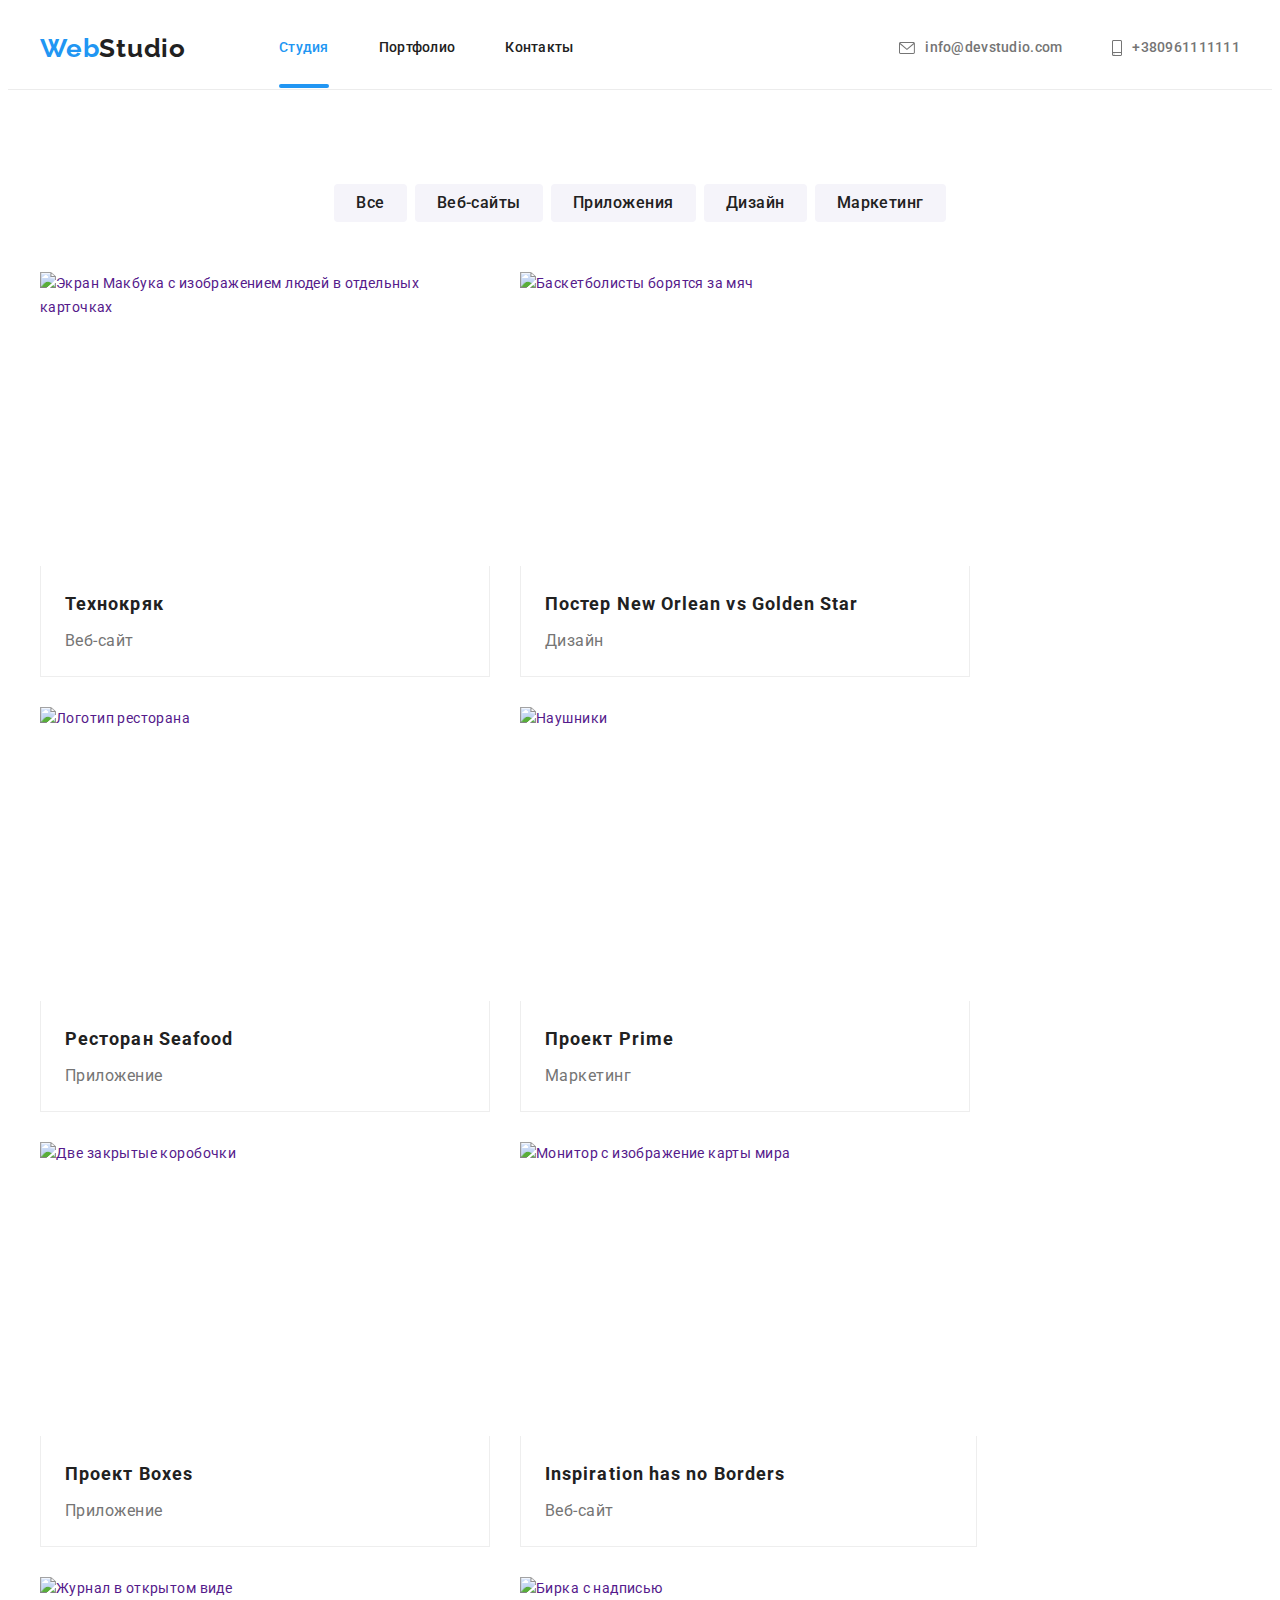
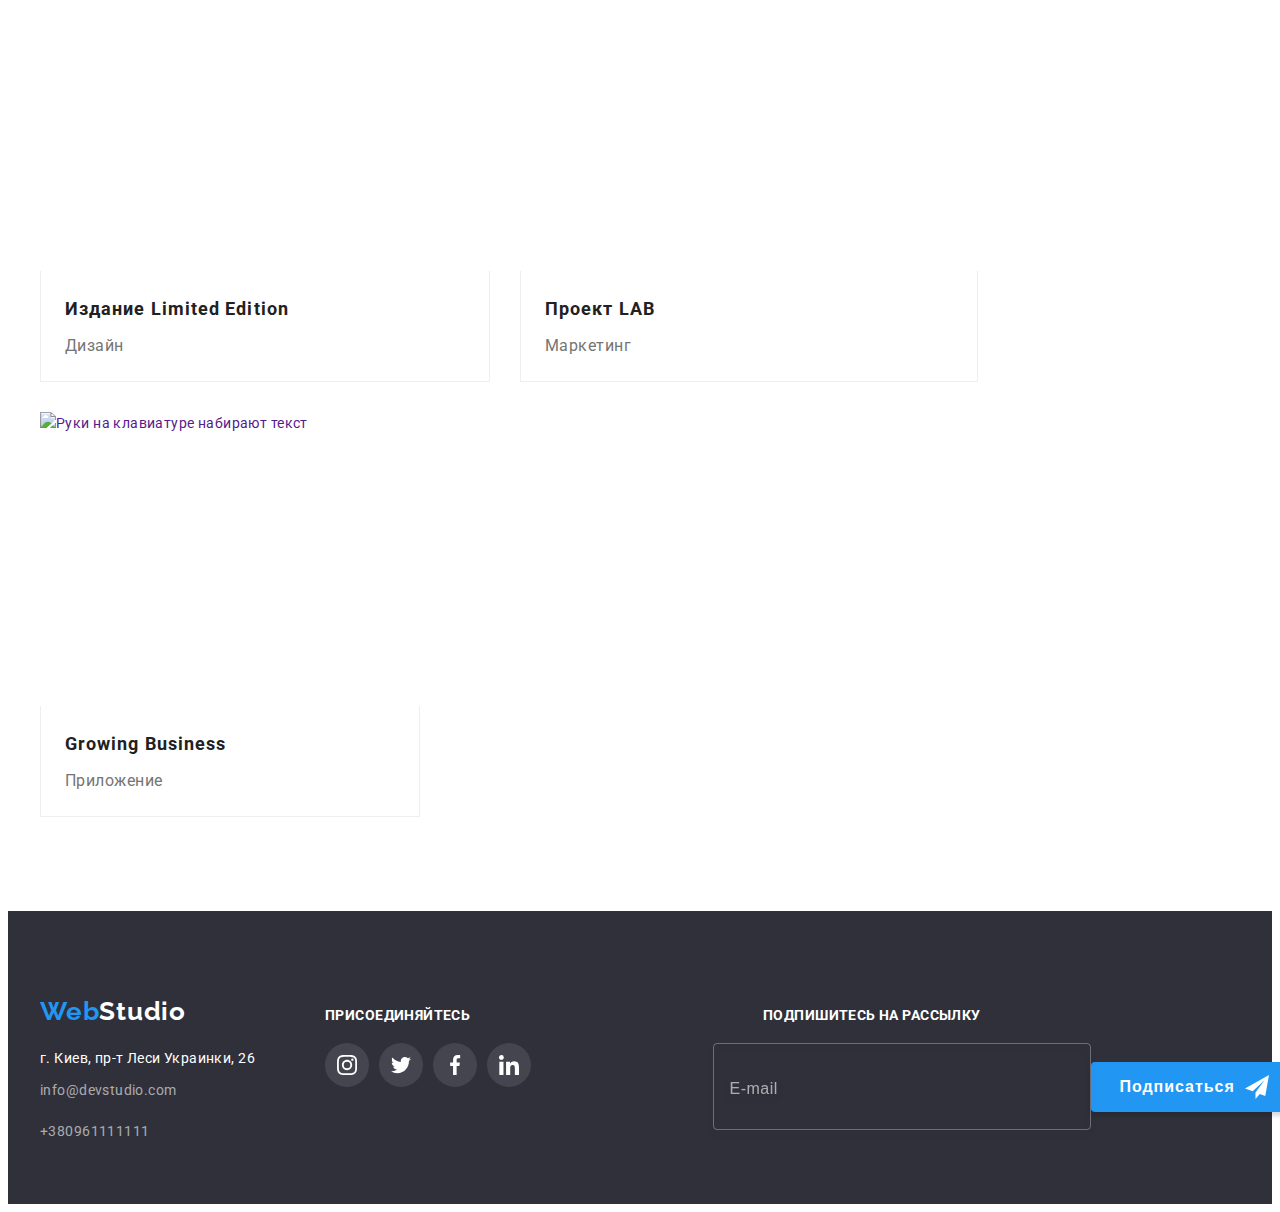
==== portfolio.html @ 0ebee05d "8" ====
<!DOCTYPE html>
<html lang="ru">
  <head>
    <meta charset="UTF-8" />
    <meta http-equiv="X-UA-Compatible" content="IE=edge" />
    <meta name="viewport" content="width=device-width, initial-scale=1.0" />
    <title>Portfolio</title>

    <!-- Project fonts -->
    <link rel="preconnect" href="https://fonts.googleapis.com" />
    <link rel="preconnect" href="https://fonts.gstatic.com" crossorigin />
    <link
      href="https://fonts.googleapis.com/css2?family=Raleway:wght@700&family=Roboto:wght@400;500;700;900&display=swap"
      rel="stylesheet"
    />
    <!-- Modern-normalize -->
    <link
      rel="stylesheet"
      href="https://cdnjs.cloudflare.com/ajax/libs/modern-normalize/1.1.0/modern-normalize.min.css"
      integrity="sha512-wpPYUAdjBVSE4KJnH1VR1HeZfpl1ub8YT/NKx4PuQ5NmX2tKuGu6U/JRp5y+Y8XG2tV+wKQpNHVUX03MfMFn9Q=="
      crossorigin="anonymous"
      referrerpolicy="no-referrer"
    />
    <!-- Custom styles -->
    <link rel="stylesheet" href="./css/styles.css" />
    <link rel="stylesheet" href="./css/main.min.css" />
  </head>
  <body>
    <!-- Header -->
    <header class="header">
      <div class="container header__container">
        <a class="logo" href="index.html" lang="en">
          <span class="logo__accent">Web</span>Studio
        </a>

        <button
          type="button"
          class="menu__button is-open"
          data-menu-button
          aria-expanded="false"
          aria-controls="menu-container"
        >
          <svg
            width="40"
            height="40"
            aria-label="Переключатель мобильного меню"
          >
            <use
              class="menu__close"
              href="./img/icon.svg#icon-close_24px"
            ></use>
            <use class="menu__icon" href="./img/icon.svg#icon-menu_24px"></use>
          </svg>
        </button>

        <nav class="navigation">
          <ul class="list navigation__list">
            <li class="navigation__item">
              <a
                class="link navigation__link current navigation__link--current"
                href="index.html"
                >Студия</a
              >
            </li>
            <li class="navigation__item">
              <a class="link navigation__link" href="portfolio.html"
                >Портфолио</a
              >
            </li>
            <li class="navigation__item">
              <a class="link navigation__link" href="#">Контакты</a>
            </li>
          </ul>

          <ul class="header__group list">
            <li class="header__item">
              <a class="link header__mail" href="mailto:info@devstudio.com"
                ><svg class="header__icon" width="16" height="12">
                  <use href="./img/icon.svg#icon-envelope"></use>
                </svg>
                info@devstudio.com</a
              >
            </li>
            <li class="header__item">
              <a class="link header__phone" href="tel:380961111111"
                ><svg class="header__icon" width="10" height="16">
                  <use href="./img/icon.svg#icon-smartphone"></use>
                </svg>
                +380961111111</a
              >
            </li>
          </ul>
        </nav>
      </div>

      <!-- Menu -->
      <div class="menu-container" id="menu-container" data-menu>
        <ul class="list menu-nav">
          <li class="menu-nav__item">
            <a href="" class="menu-nav__link menu-nav__link--current">Студия</a>
          </li>
          <li class="menu-nav__item">
            <a href="./portfolio.html" class="menu-nav__link">Портфолио</a>
          </li>
          <li class="menu-nav__item">
            <a href="" class="menu-nav__link">Контакты</a>
          </li>
        </ul>

        <ul class="list menu-contacts">
          <li class="menu-contacts__item">
            <a href="tel:+380961111111" class="menu-contacts__phone"
              >+38 096 111 11 11</a
            >
          </li>
          <li class="menu-contacts__item">
            <a href="mailto:info@devstudio.com" class="menu-contacts__mail"
              >info@devstudio.com</a
            >
          </li>
        </ul>
        <ul class="list menu-socials">
          <li class="menu-socials__item">
            <a href="" class="menu-socials__link">Instagram</a>
          </li>
          <li class="menu-socials__item">
            <a href="" class="menu-socials__link">Twitter</a>
          </li>
          <li class="menu-socials__item">
            <a href="" class="menu-socials__link">Facebook</a>
          </li>
          <li class="menu-socials__item">
            <a href="" class="menu-socials__link">LinkedIn</a>
          </li>
        </ul>
      </div>
    </header>

    <!-- Filters -->
    <main>
      <section class="filters">
        <div class="container filters__container">
          <h1 hidden class="filters__title">Наши проекты</h1>
          <ul class="list filters__list">
            <li class="filters__item">
              <button class="button filters__button" type="button">Все</button>
            </li>
            <li class="filters__item">
              <button class="button filters__button" type="button">
                Веб-сайты
              </button>
            </li>
            <li class="filters__item">
              <button class="button filters__button" type="button">
                Приложения
              </button>
            </li>
            <li class="filters__item">
              <button class="button filters__button" type="button">
                Дизайн
              </button>
            </li>
            <li class="filters__item">
              <button class="button filters__button" type="button">
                Маркетинг
              </button>
            </li>
          </ul>

          <!-- Projects -->
          <ul class="list projects__list">
            <li class="projects__item">
              <a href="" class="projects__link">
                <div class="projects__overlay">
                  <picture>
                    <source
                      media="(min-width: 1200px)"
                      srcset="
                        ./img/img.portfolio/project1.jpg        1x,
                        ./img/img.portfolio/project1_des@2x.jpg 2x
                      "
                      type="image.jpg"
                    />
                    <source
                      media="(min-width: 768px)"
                      srcset="
                        ./img/img.portfolio/project1_tab.jpg    1x,
                        ./img/img.portfolio/project1_tab@2x.jpg 2x
                      "
                      type="image.jpg"
                    />
                    <source
                      media="(min-width: 767px)"
                      srcset="
                        ./img/img.portfolio/project1_mob.jpg    1x,
                        ./img/img.portfolio/project1_mob@2x.jpg 2x
                      "
                      type="image.jpg"
                    />
                    <img
                      class="projects__img"
                      src="./img/img.portfolio/project1.jpg"
                      alt="Экран Макбука с изображением людей в отдельных карточках"
                      width="450"
                      height="294"
                      loading="lazy"
                    />
                  </picture>
                  <p class="projects__text-portfolio">
                    Ресурс предлагает комплексные предложения с разным уровнем
                    функционала и сервисов. Все это позволит посетителю получить
                    исчерпывающие сведения о компании или частном лице.
                  </p>
                </div>
                <div class="projects__text">
                  <h2 class="projects__name">Технокряк</h2>
                  <p class="projects__position">Веб-сайт</p>
                </div>
              </a>
            </li>
            <li class="projects__item">
              <a href="" class="projects__link">
                <div class="projects__overlay">
                  <picture>
                    <source
                      media="(min-width: 1200px)"
                      srcset="
                        ./img/img.portfolio/project2.jpg        1x,
                        ./img/img.portfolio/project2_des@2x.jpg 2x
                      "
                      type="image.jpg"
                    />
                    <source
                      media="(min-width: 768px)"
                      srcset="
                        ./img/img.portfolio/project2_tab.jpg    1x,
                        ./img/img.portfolio/project2_tab@2x.jpg 2x
                      "
                      type="image.jpg"
                    />
                    <source
                      media="(min-width: 767px)"
                      srcset="
                        ./img/img.portfolio/project2_mob.jpg    1x,
                        ./img/img.portfolio/project2_mob@2x.jpg 2x
                      "
                      type="image.jpg"
                    />
                  <img
                    class="projects__img"
                    src="./img/img.portfolio/project2.jpg"
                    alt="Баскетболисты борятся за мяч"
                    width="450"
                    height="294"
                    loading="lazy"
                  />
                  </picture>
                  <p class="projects__text-portfolio">
                    Ресурс предлагает комплексные предложения с разным уровнем
                    функционала и сервисов. Все это позволит посетителю получить
                    исчерпывающие сведения о компании или частном лице.
                  </p>
                </div>
                <div class="projects__text">
                  <h2 class="projects__name">
                    Постер New Orlean vs Golden Star
                  </h2>
                  <p class="projects__position">Дизайн</p>
                </div>
              </a>
            </li>
            <li class="projects__item">
              <a href="" class="projects__link">
                <div class="projects__overlay">
                  <picture>
                    <source
                      media="(min-width: 1200px)"
                      srcset="
                        ./img/img.portfolio/project3.jpg        1x,
                        ./img/img.portfolio/project3_des@2x.jpg 2x
                      "
                      type="image.jpg"
                    />
                    <source
                      media="(min-width: 768px)"
                      srcset="
                        ./img/img.portfolio/project3_tab.jpg    1x,
                        ./img/img.portfolio/project3_tab@2x.jpg 2x
                      "
                      type="image.jpg"
                    />
                    <source
                      media="(min-width: 767px)"
                      srcset="
                        ./img/img.portfolio/project3_mob.jpg    1x,
                        ./img/img.portfolio/project3_mob@2x.jpg 2x
                      "
                      type="image.jpg"
                    />
                  <img
                    class="projects__img"
                    src="./img/img.portfolio/project3.jpg"
                    alt="Логотип ресторана"
                    width="450"
                    height="294"
                    loading="lazy"
                  />
                  </picture>
                  <p class="projects__text-portfolio">
                    Ресурс предлагает комплексные предложения с разным уровнем
                    функционала и сервисов. Все это позволит посетителю получить
                    исчерпывающие сведения о компании или частном лице.
                  </p>
                </div>
                <div class="projects__text">
                  <h2 class="projects__name">Ресторан Seafood</h2>
                  <p class="projects__position">Приложение</p>
                </div>
              </a>
            </li>
            <li class="projects__item">
              <a href="" class="projects__link">
                <div class="projects__overlay">
                  <picture>
                    <source
                      media="(min-width: 1200px)"
                      srcset="
                        ./img/img.portfolio/project4.jpg        1x,
                        ./img/img.portfolio/project4_des@2x.jpg 2x
                      "
                      type="image.jpg"
                    />
                    <source
                      media="(min-width: 768px)"
                      srcset="
                        ./img/img.portfolio/project4_tab.jpg    1x,
                        ./img/img.portfolio/project4_tab@2x.jpg 2x
                      "
                      type="image.jpg"
                    />
                    <source
                      media="(min-width: 767px)"
                      srcset="
                        ./img/img.portfolio/project4_mob.jpg    1x,
                        ./img/img.portfolio/project4_mob@2x.jpg 2x
                      "
                      type="image.jpg"
                    />
                  <img
                    class="projects__img"
                    src="./img/img.portfolio/project4.jpg"
                    alt="Наушники"
                    width="450"
                    height="294"
                    loading="lazy"
                  />
                  </picture>
                  <p class="projects__text-portfolio">
                    Ресурс предлагает комплексные предложения с разным уровнем
                    функционала и сервисов. Все это позволит посетителю получить
                    исчерпывающие сведения о компании или частном лице.
                  </p>
                </div>
                <div class="projects__text">
                  <h2 class="projects__name">Проект Prime</h2>
                  <p class="projects__position">Маркетинг</p>
                </div>
              </a>
            </li>
            <li class="projects__item">
              <a href="" class="projects__link">
                <div class="projects__overlay">
                  <picture>
                    <source
                      media="(min-width: 1200px)"
                      srcset="
                        ./img/img.portfolio/project5.jpg        1x,
                        ./img/img.portfolio/project5_des@2x.jpg 2x
                      "
                      type="image.jpg"
                    />
                    <source
                      media="(min-width: 768px)"
                      srcset="
                        ./img/img.portfolio/project5_tab.jpg    1x,
                        ./img/img.portfolio/project5_tab@2x.jpg 2x
                      "
                      type="image.jpg"
                    />
                    <source
                      media="(min-width: 767px)"
                      srcset="
                        ./img/img.portfolio/project5_mob.jpg    1x,
                        ./img/img.portfolio/project5_mob@2x.jpg 2x
                      "
                      type="image.jpg"
                    />
                  <img
                    class="projects__img"
                    src="./img/img.portfolio/project5.jpg"
                    alt="Две закрытые коробочки"
                    width="450"
                    height="294"
                    loading="lazy"
                  />
                  </picture>
                  <p class="projects__text-portfolio">
                    Ресурс предлагает комплексные предложения с разным уровнем
                    функционала и сервисов. Все это позволит посетителю получить
                    исчерпывающие сведения о компании или частном лице.
                  </p>
                </div>
                <div class="projects__text">
                  <h2 class="projects__name">Проект Boxes</h2>
                  <p class="projects__position">Приложение</p>
                </div>
              </a>
            </li>
            <li class="projects__item">
              <a href="" class="projects__link">
                <div class="projects__overlay">
                  <picture>
                    <source
                      media="(min-width: 1200px)"
                      srcset="
                        ./img/img.portfolio/project6.jpg        1x,
                        ./img/img.portfolio/project6_des@2x.jpg 2x
                      "
                      type="image.jpg"
                    />
                    <source
                      media="(min-width: 768px)"
                      srcset="
                        ./img/img.portfolio/project6_tab.jpg    1x,
                        ./img/img.portfolio/project6_tab@2x.jpg 2x
                      "
                      type="image.jpg"
                    />
                    <source
                      media="(min-width: 767px)"
                      srcset="
                        ./img/img.portfolio/project6_mob.jpg    1x,
                        ./img/img.portfolio/project6_mob@2x.jpg 2x
                      "
                      type="image.jpg"
                    />
                  <img
                    class="projects__img"
                    src="./img/img.portfolio/project6.jpg"
                    alt="Монитор с изображение карты мира"
                    width="457"
                    height="294"
                    loading="lazy"
                  />
                  </picture>
                  <p class="projects__text-portfolio">
                    Ресурс предлагает комплексные предложения с разным уровнем
                    функционала и сервисов. Все это позволит посетителю получить
                    исчерпывающие сведения о компании или частном лице.
                  </p>
                </div>
                <div class="projects__text">
                  <h2 class="projects__name">Inspiration has no Borders</h2>
                  <p class="projects__position">Веб-сайт</p>
                </div>
              </a>
            </li>
            <li class="projects__item">
              <a href="" class="projects__link">
                <div class="projects__overlay">
                  <picture>
                    <source
                      media="(min-width: 1200px)"
                      srcset="
                        ./img/img.portfolio/project7.jpg        1x,
                        ./img/img.portfolio/project7_des@2x.jpg 2x
                      "
                      type="image.jpg"
                    />
                    <source
                      media="(min-width: 768px)"
                      srcset="
                        ./img/img.portfolio/project7_tab.jpg    1x,
                        ./img/img.portfolio/project7_tab@2x.jpg 2x
                      "
                      type="image.jpg"
                    />
                    <source
                      media="(min-width: 767px)"
                      srcset="
                        ./img/img.portfolio/project7_mob.jpg    1x,
                        ./img/img.portfolio/project7_mob@2x.jpg 2x
                      "
                      type="image.jpg"
                    />
                  <img
                    class="projects__img"
                    src="./img/img.portfolio/project7.jpg"
                    alt="Журнал в открытом виде"
                    width="450"
                    height="294"
                    loading="lazy"
                  />
                  </picture>
                  <p class="projects__text-portfolio">
                    Ресурс предлагает комплексные предложения с разным уровнем
                    функционала и сервисов. Все это позволит посетителю получить
                    исчерпывающие сведения о компании или частном лице.
                  </p>
                </div>
                <div class="projects__text">
                  <h2 class="projects__name">Издание Limited Edition</h2>
                  <p class="projects__position">Дизайн</p>
                </div>
              </a>
            </li>
            <li class="projects__item">
              <a href="" class="projects__link">
                <div class="projects__overlay">
                  <picture>
                    <source
                      media="(min-width: 1200px)"
                      srcset="
                        ./img/img.portfolio/project8.jpg        1x,
                        ./img/img.portfolio/project8_des@2x.jpg 2x
                      "
                      type="image.jpg"
                    />
                    <source
                      media="(min-width: 768px)"
                      srcset="
                        ./img/img.portfolio/project8_tab.jpg    1x,
                        ./img/img.portfolio/project8_tab@2x.jpg 2x
                      "
                      type="image.jpg"
                    />
                    <source
                      media="(min-width: 767px)"
                      srcset="
                        ./img/img.portfolio/project8_mob.jpg    1x,
                        ./img/img.portfolio/project8_mob@2x.jpg 2x
                      "
                      type="image.jpg"
                    />
                  <img
                    class="projects__img"
                    src="./img/img.portfolio/project8.jpg"
                    alt="Бирка с надписью"
                    width="458"
                    height="294"
                    loading="lazy"
                  />
                  </picture>
                  <p class="projects__text-portfolio">
                    Ресурс предлагает комплексные предложения с разным уровнем
                    функционала и сервисов. Все это позволит посетителю получить
                    исчерпывающие сведения о компании или частном лице.
                  </p>
                </div>
                <div class="projects__text">
                  <h2 class="projects__name">Проект LAB</h2>
                  <p class="projects__position">Маркетинг</p>
                </div>
              </a>
            </li>
            <li class="projects__item">
              <a href="" class="projects__link">
                <div class="projects__overlay">
                  <picture>
                    <source
                      media="(min-width: 1200px)"
                      srcset="
                        ./img/img.portfolio/project9.jpg        1x,
                        ./img/img.portfolio/project9_des@2x.jpg 2x
                      "
                      type="image.jpg"
                    />
                    <source
                      media="(min-width: 768px)"
                      srcset="
                        ./img/img.portfolio/project9_tab.jpg    1x,
                        ./img/img.portfolio/project9_tab@2x.jpg 2x
                      "
                      type="image.jpg"
                    />
                    <source
                      media="(min-width: 767px)"
                      srcset="
                        ./img/img.portfolio/project9_mob.jpg    1x,
                        ./img/img.portfolio/project9_mob@2x.jpg 2x
                      "
                      type="image.jpg"
                    />
                  <img
                    class="projects__img"
                    src="./img/img.portfolio/project9.jpg"
                    alt="Руки на клавиатуре набирают текст"
                    width="370"
                    height="294"
                    loading="lazy"
                  />
                </picture>
                  <p class="projects__text-portfolio">
                    Ресурс предлагает комплексные предложения с разным уровнем
                    функционала и сервисов. Все это позволит посетителю получить
                    исчерпывающие сведения о компании или частном лице.
                  </p>
                </div>
                <div class="projects__text">
                  <h2 class="projects__name">Growing Business</h2>
                  <p class="projects__position">Приложение</p>
                </div>
              </a>
            </li>
          </ul>
        </div>
      </section>
    </main>

    <!-- Footer -->
    <footer class="footer">
      <div class="container footer__container">
        <div class="logo-socials">
          <div class="footer__contact">
            <a class="logo footer__logo" href="index.html" lang="en">
              <span class="logo__accent">Web</span>Studio</a
            >
            <address class="footer__address">
              г. Киев, пр-т Леси Украинки, 26
              <ul class="list footer__group">
                <li class="footer__item">
                  <a class="link footer__mail" href="mailto:info@devstudio.com"
                    >info@devstudio.com</a
                  >
                </li>
                <li class="footer__item">
                  <a class="link footer__phone" href="tel:380961111111"
                    >+380961111111</a
                  >
                </li>
              </ul>
            </address>
          </div>
          <div class="footer__socials">
            <h3 class="footer__socials-title">Присоединяйтесь</h3>
            <ul class="list footer__socials-list">
              <li class="footer__socials-item">
                <a href="" class="footer__socials-link">
                  <svg class="footer__socials-icon" width="20" height="20">
                    <use href="./img/icon.svg#icon-instagram2"></use>
                  </svg>
                </a>
              </li>
              <li class="footer__socials-item">
                <a href="" class="footer__socials-link">
                  <svg class="footer__socials-icon" width="20" height="20">
                    <use href="./img/icon.svg#icon-twitter1"></use>
                  </svg>
                </a>
              </li>
              <li class="footer__socials-item">
                <a href="" class="footer__socials-link">
                  <svg class="footer__socials-icon" width="20" height="20">
                    <use href="./img/icon.svg#icon-facebook1"></use>
                  </svg>
                </a>
              </li>
              <li class="footer__socials-item">
                <a href="" class="footer__socials-link">
                  <svg class="footer__socials-icon" width="20" height="20">
                    <use href="./img/icon.svg#icon-linkedin1"></use>
                  </svg>
                </a>
              </li>
            </ul>
          </div>
        </div>
        <div class="footer__form">
          <h3 class="footer__form-title">Подпишитесь на рассылку</h3>
          <form class="footer__mail-form">
            <label>
              <input
                class="footer__mail-input"
                type="email"
                name="email"
                placeholder="E-mail"
              />
            </label>
            <button class="footer__mail-submit" type="submit">
              <span class="footer__mail-button"
                >Подписаться
                <svg class="footer__mail-icon" width="24" height="24">
                  <use href="./img/icon.svg#icon-icon-send"></use>
                </svg>
              </span>
            </button>
          </form>
        </div>
      </div>
    </footer>
    <script src="./js/menu.js"></script>
  </body>
</html>
---- css/main.min.css ----
:root{--main-font: Roboto, sans-serif;--secondary-font: Raleway, sans-sefir;--accent-color: #2196f3;--main-text-color: #757575;--secondary-text-color: #212121;--main-background-color: #ffffff;--secondary-background-color: #f5f4fa;--dark-background-color: #2f303a;--icon-color: #afb1b8;--timing-function: cubic-bezier(0.4, 0, 0.2, 1)}.visually-hidden{position:absolute;white-space:nowrap;width:1px;height:1px;margin:-1px;padding:0;overflow:hidden;border:0;clip:rect(0 0 0 0);-webkit-clip-path:inset(50%);clip-path:inset(50%)}body{font-family:var(--main-font);font-size:14px;line-height:1.71;letter-spacing:0.03em;color:var(--main-text-color)}section{padding-top:94px;padding-bottom:94px}.button{font-family:inherit;color:currentColor}img{display:block;max-width:100%;height:auto}h1,h2,h3,h4,h5,h6,p{margin:0}.link{text-decoration:none;color:currentColor}.list{list-style:none;margin:0;padding:0}.container{width:1200px;padding-left:15px;padding-right:15px;margin-left:auto;margin-right:auto}@media screen and (min-width: 480px){.container{width:480px}}@media screen and (min-width: 768px){.container{width:768px}}@media screen and (min-width: 1200px){.container{width:1200px}}.hero__button{display:inline-block;padding:10px 32px;min-width:200px;font-family:inherit;font-weight:700;font-size:16px;line-height:1.88;letter-spacing:0.06em;cursor:pointer;color:var(--main-background-color);background-color:var(--accent-color);-webkit-box-shadow:0px 4px 4px rgba(0,0,0,0.15);box-shadow:0px 4px 4px rgba(0,0,0,0.15);border:none;border-radius:4px;-webkit-transition:background-color 250ms var(--timing-function);transition:background-color 250ms var(--timing-function)}.hero__button:hover{color:var(--main-background-color);background-color:var(--accent-color)}.modal-button{-webkit-box-align:center;-ms-flex-align:center;align-items:center;-webkit-box-pack:center;-ms-flex-pack:center;justify-content:center;display:-webkit-box;display:-ms-flexbox;display:flex;width:30px;height:30px;position:absolute;top:8px;right:8px;background-color:transparent;border:1px solid rgba(0,0,0,0.2);border-radius:50%;cursor:pointer;-webkit-transition:border-color 250ms var(--timing-function),fill 250ms var(--timing-function);transition:border-color 250ms var(--timing-function),fill 250ms var(--timing-function)}.modal-button:hover,.modal-button:focus{border-color:var(--accent-color);fill:var(--accent-color)}.modal-form__submit-buttom{margin:auto;margin-top:30px;display:-webkit-box;display:-ms-flexbox;display:flex;min-width:200px;margin-top:30px;padding:10px 58px;font-weight:700;font-size:16px;line-height:1.87;letter-spacing:0.06em;color:#ffffff;background-color:var(--accent-color);border:none;cursor:pointer;-webkit-box-shadow:0px 4px 4px rgba(0,0,0,0.15);box-shadow:0px 4px 4px rgba(0,0,0,0.15);border-radius:4px;-webkit-transition:background-color 250ms var(--timing-function);transition:background-color 250ms var(--timing-function)}.modal-form__submit-buttom:hover,.modal-form__submit-buttom:focus{background-color:#188ce8}.footer__mail-submit{display:-webkit-box;display:-ms-flexbox;display:flex;-webkit-box-align:center;-ms-flex-align:center;align-items:center;width:200px;height:50px;padding:10px 29px;font-weight:700;font-size:16px;line-height:1.87;letter-spacing:0.06em;cursor:pointer;border:none;-webkit-box-shadow:0px 4px 4px rgba(0,0,0,0.15);box-shadow:0px 4px 4px rgba(0,0,0,0.15);border-radius:4px;color:var(--main-background-color);background-color:var(--accent-color);-webkit-transition:background-color 250ms var(--timing-function);transition:background-color 250ms var(--timing-function)}.footer__mail-submit:hover,.footer__mail-submit:focus{background-color:#188ce8}@media screen and (max-width: 1200px){.footer__mail-submit{margin-left:12px}}.footer__mail-button{display:-webkit-box;display:-ms-flexbox;display:flex;-webkit-box-align:center;-ms-flex-align:center;align-items:center;-webkit-box-pack:center;-ms-flex-pack:center;justify-content:center}.footer__mail-icon{margin-left:10px;fill:var(--main-background-color)}.team__socials-list{padding-right:32px;padding-left:32px;display:-webkit-box;display:-ms-flexbox;display:flex;-webkit-box-align:center;-ms-flex-align:center;align-items:center;-webkit-box-pack:center;-ms-flex-pack:center;justify-content:center}.team__socials-item{margin-right:10px}.team__socials-item:last-child{margin-right:0px}.team__socials-link{display:-webkit-box;display:-ms-flexbox;display:flex;-webkit-box-align:center;-ms-flex-align:center;align-items:center;-webkit-box-pack:center;-ms-flex-pack:center;justify-content:center;cursor:pointer;width:44px;height:44px;background-color:#ffffff;color:#303030;border-radius:50%;-webkit-transition:background-color 250ms var(--timing-function);transition:background-color 250ms var(--timing-function)}.team__socials-link:hover,.team__socials-link:focus{background-color:#2196f3}.team__socials-icon{fill:var(--icon-color);-webkit-transition:fill 250ms var(--timing-function);transition:fill 250ms var(--timing-function)}.team__socials-link:hover .team__socials-icon,.team__socials-link:focus .team__socials-icon{fill:#ffffff}.about__icon-background{margin-bottom:30px;height:120px;display:-webkit-box;display:-ms-flexbox;display:flex;-webkit-box-align:center;-ms-flex-align:center;align-items:center;-webkit-box-pack:center;-ms-flex-pack:center;justify-content:center;border-radius:4px;background-color:#f5f4fa}.footer__socials-title{margin-top:0;margin-bottom:20px;font-size:14px;line-height:1.16;letter-spacing:0.03em;text-transform:uppercase;color:var(--main-background-color)}.footer__socials-list{margin:0;padding-left:0;display:-webkit-box;display:-ms-flexbox;display:flex;-webkit-box-pack:center;-ms-flex-pack:center;justify-content:center}.footer__socials-item:not(:last-child){margin-right:10px}.footer__socials-link{width:44px;height:44px;display:-webkit-box;display:-ms-flexbox;display:flex;-webkit-box-align:center;-ms-flex-align:center;align-items:center;-webkit-box-pack:center;-ms-flex-pack:center;justify-content:center;background-color:rgba(255,255,255,0.1);border-radius:50px;-webkit-transition:background-color 250ms var(--timing-function);transition:background-color 250ms var(--timing-function)}.footer__socials-link:hover,.footer__socials-link:focus{background-color:var(--accent-color)}.footer__socials-icon{fill:var(--main-background-color)}.logo{margin:0;padding-top:16px;padding-bottom:16px;font-family:"Raleway";font-weight:700;font-size:26px;line-height:1.19;letter-spacing:0.03em;text-decoration:none;color:#212121}@media screen and (min-width: 768px){.logo{padding-top:26px;padding-bottom:26px;font-size:24px;font-weight:700;line-height:1.17}}@media screen and (min-width: 1200px){.logo{padding-top:25px;padding-bottom:25px;font-size:26px;font-weight:700;line-height:1.19}}.logo__accent{color:var(--accent-color)}.footer__logo{margin-right:0;padding-bottom:20px;display:inline-block;font-family:"Raleway";font-style:normal;font-weight:700;font-size:26px;line-height:1.19;letter-spacing:0.03em;text-decoration:none;color:#ffffff}.backdrop{width:100%;height:100%;position:fixed;top:0;left:0;background-color:rgba(0,0,0,0.2);opacity:1;-webkit-transition:opacity 250ms var(--timing-function),visibility 250ms var(--timing-function);transition:opacity 250ms var(--timing-function),visibility 250ms var(--timing-function)}.modal-wrapper{position:absolute;width:450px;height:609px;padding:40px;background-color:var(--main-background-color);top:35%;left:50%;border-radius:4px;-webkit-transform:translate(-50%, -50%);transform:translate(-50%, -50%);-webkit-transition:-webkit-transform 250ms var(--timing-function);transition:-webkit-transform 250ms var(--timing-function);transition:transform 250ms var(--timing-function);transition:transform 250ms var(--timing-function), -webkit-transform 250ms var(--timing-function)}@media screen and (min-width: 768px){.modal-wrapper{top:50%;left:50%;-webkit-transform:translate(-50%, -50%);transform:translate(-50%, -50%)}}@media screen and (min-width: 1200px){.modal-wrapper{width:528px;height:581px;top:50%;left:50%;-webkit-transform:translate(-50%, -50%);transform:translate(-50%, -50%)}}.backdrop.is-hidden{opacity:0;visibility:hidden;pointer-events:none}.modal-title{margin-bottom:12px;text-align:center;font-weight:700;font-size:20px;line-height:1.15;letter-spacing:0.03em;color:var(--secondary-text-color)}.modal-form{width:370px;margin-left:auto;margin-right:auto}@media screen and (min-width: 1200px){.modal-form{width:448px}}.modal-form__label{position:relative;text-align:left;margin-bottom:10px;-webkit-transition:fill 250ms var(--timing-function);transition:fill 250ms var(--timing-function)}.modal-form__label:hover,.modal-form__label:focus{fill:var(--accent-color)}.modal-form__text{padding-bottom:4px;text-align:left;font-size:12px;line-height:1.16;letter-spacing:0.01em}.modal-form__input{width:370px;height:40px;margin-bottom:10px;padding-top:12px;padding-bottom:12px;padding-left:42px;border:1px solid rgba(33,33,33,0.2);border-radius:4px;-webkit-transition:border-color 250ms var(--timing-function);transition:border-color 250ms var(--timing-function)}.modal-form__input:hover,.modal-form__input:focus{border-color:var(--accent-color)}@media screen and (min-width: 1200px){.modal-form__input{width:448px}}.modal-form__icon{position:absolute;top:31px;left:12px}.modal-form__textarea{width:370px;height:120px;padding-top:16px;padding-left:12px;resize:none;outline:none;border:1px solid rgba(33,33,33,0.2);border-radius:4px;-webkit-transition:border-color 250ms var(--timing-function);transition:border-color 250ms var(--timing-function)}@media screen and (min-width: 1200px){.modal-form__textarea{width:448px}}.modal-form__textarea::-webkit-input-placeholder{font-size:14px;line-height:1.14;letter-spacing:0.01em;color:rgba(117,117,117,0.5)}.modal-form__textarea:-ms-input-placeholder{font-size:14px;line-height:1.14;letter-spacing:0.01em;color:rgba(117,117,117,0.5)}.modal-form__textarea::-ms-input-placeholder{font-size:14px;line-height:1.14;letter-spacing:0.01em;color:rgba(117,117,117,0.5)}.modal-form__textarea::placeholder{font-size:14px;line-height:1.14;letter-spacing:0.01em;color:rgba(117,117,117,0.5)}.modal-form__textarea::-webkit-input-placeholder:hover,.modal-form__textarea::-webkit-input-placeholder:focus{border-color:var(--accent-color)}.modal-form__textarea:-ms-input-placeholder:hover,.modal-form__textarea:-ms-input-placeholder:focus{border-color:var(--accent-color)}.modal-form__textarea::-ms-input-placeholder:hover,.modal-form__textarea::-ms-input-placeholder:focus{border-color:var(--accent-color)}.modal-form__textarea::placeholder:hover,.modal-form__textarea::placeholder:focus{border-color:var(--accent-color)}.modal-form__polisy{display:-webkit-box;display:-ms-flexbox;display:flex;-webkit-box-align:center;-ms-flex-align:center;align-items:center}.modal-form__polisy-text{color:var(--accent-color)}.modal-form__checkbox{display:-webkit-box;display:-ms-flexbox;display:flex;-webkit-box-align:center;-ms-flex-align:center;align-items:center;-webkit-box-pack:center;-ms-flex-pack:center;justify-content:center;margin-right:7px;border:2px solid var(--secondary-text-color);outline-offset:-2px;border-radius:2px;background-color:transparent;-webkit-transition:background-color 250ms var(--timing-function);transition:background-color 250ms var(--timing-function)}.modal-form__checkbox:checked+.modal-form__checkbox{background-color:var(--accent-color)}.modal-form__checkbox:focus+.modal-form__checkbox{border-color:var(--accent-color);outline:transparent}.modal-form__checkbox-icon{opacity:0;fill:var(--main-background-color);-webkit-transition:opacity 250ms var(--timing-function);transition:opacity 250ms var(--timing-function)}.modal-form__checkbox:checked+.modal-form__checkbox .modal-form__checkbox-icon{opacity:1}.header{position:relative;background-color:var(--main-background-color);border-bottom:1px solid #ececec}.header__container{display:-webkit-box;display:-ms-flexbox;display:flex}.navigation{width:100%;-webkit-box-pack:justify;-ms-flex-pack:justify;justify-content:space-between;display:-webkit-box;display:-ms-flexbox;display:flex;-webkit-box-align:center;-ms-flex-align:center;align-items:center;margin-top:0;margin-bottom:0;padding-left:0;margin-left:88px}@media screen and (max-width: 767px){.navigation{display:none}}@media screen and (min-width: 1200px){.navigation{margin-left:93px}}.navigation__list{display:-webkit-box;display:-ms-flexbox;display:flex;-webkit-box-align:center;-ms-flex-align:center;align-items:center}.navigation__list .navigation__item+.navigation__item{margin-left:auto}.navigation__link{position:relative;display:block;padding-top:32px;padding-bottom:32px;color:var(--secondary-text-color);font-weight:500;font-size:14px;line-height:1.14;letter-spacing:0.02em;-webkit-transition:color 250ms var(--timing-function);transition:color 250ms var(--timing-function)}.navigation__link:hover,.navigation__link:focus{color:var(--accent-color)}@media screen and (min-width: 768px){.navigation__list li:not(:last-child){margin-right:50px}}.navigation__link.navigation__link--current{color:var(--accent-color);position:relative}.navigation__link.navigation__link--current::after{content:"";left:0;bottom:0;position:absolute;display:block;width:100%;height:4px;border-radius:2px;background-color:var(--accent-color)}.header__group{margin-left:auto}@media screen and (max-width: 767px){.header__group{-webkit-box-orient:vertical;-webkit-box-direction:reverse;-ms-flex-direction:column-reverse;flex-direction:column-reverse;margin-top:302px}}@media screen and (min-width: 768px){.header__group{margin-top:21px;margin-bottom:21px}}@media screen and (min-width: 1200px){.header__group{display:-webkit-box;display:-ms-flexbox;display:flex;margin-top:32px;margin-bottom:32px;margin-left:302px}}@media screen and (max-width: 1199.98px){.header__group .header__item+.header__item{margin-top:10px}}@media screen and (min-width: 1200px){.header__group .header__item+.header__item{margin-top:0;margin-left:50px}}.header__mail,.header__phone{display:-webkit-box;display:-ms-flexbox;display:flex;-webkit-box-align:center;-ms-flex-align:center;align-items:center;font-weight:500;font-size:14px;line-height:1.14;letter-spacing:0.02em;color:var(--main-text-color);-webkit-transition:color 250ms var(--timing-function);transition:color 250ms var(--timing-function)}@media screen and (min-width: 1200px){.header__mail,.header__phone{font-size:14px}}.header__mail:hover,.header__mail:focus,.header__phone:hover,.header__phone:focus{color:var(--accent-color)}.header__mail,.header__phone{-webkit-box-align:center;-ms-flex-align:center;align-items:center;color:var(--main-text-color)}.header__icon{margin-right:10px;fill:currentColor}.hero{text-align:center;-webkit-box-align:center;-ms-flex-align:center;align-items:center;margin-left:auto;margin-right:auto;background-color:var(--dark-background-color);background-size:cover;background-repeat:no-repeat;background-position:center;background-image:-webkit-gradient(linear, left top, right top, from(rgba(47,48,58,0.4)), to(rgba(47,48,58,0.4))),url(./img/background/background_mob.jpg);background-image:linear-gradient(to right, rgba(47,48,58,0.4), rgba(47,48,58,0.4)),url(./img/background/background_mob.jpg)}@media (min-device-pixel-ratio: 2), (-webkit-min-device-pixel-ratio: 2), (min-resolution: 192dpi), (min-resolution: 2dppx){.hero{background-image:-webkit-gradient(linear, left top, right top, from(rgba(47,48,58,0.4)), to(rgba(47,48,58,0.4))),url(./img/background/background_mob@2x.jpg);background-image:linear-gradient(to right, rgba(47,48,58,0.4), rgba(47,48,58,0.4)),url(./img/background/background_mob@2x.jpg)}}@media screen and (min-width: 768px){.hero{max-width:768px;padding-top:118px;padding-bottom:118px;background-image:-webkit-gradient(linear, left top, right top, from(rgba(47,48,58,0.4)), to(rgba(47,48,58,0.4))),url(./img/background/background_tab.jpg);background-image:linear-gradient(to right, rgba(47,48,58,0.4), rgba(47,48,58,0.4)),url(./img/background/background_tab.jpg)}}@media screen and (min-width: 768px) and (min-device-pixel-ratio: 2), screen and (min-width: 768px) and (-webkit-min-device-pixel-ratio: 2), screen and (min-width: 768px) and (min-resolution: 2dppx), screen and (min-width: 768px) and (min-resolution: 192dpi){.hero{background-image:-webkit-gradient(linear, left top, right top, from(rgba(47,48,58,0.4)), to(rgba(47,48,58,0.4))),url(./img/background/background_tab@2x.jpg);background-image:linear-gradient(to right, rgba(47,48,58,0.4), rgba(47,48,58,0.4)),url(./img/background/background_tab@2x.jpg)}}@media screen and (min-width: 1200px){.hero{max-width:1600px;height:600px;padding-top:200px;padding-bottom:200px;background-image:-webkit-gradient(linear, left top, right top, from(rgba(47,48,58,0.4)), to(rgba(47,48,58,0.4))),url(./img/background/background.jpg);background-image:linear-gradient(to right, rgba(47,48,58,0.4), rgba(47,48,58,0.4)),url(./img/background/background.jpg)}}@media screen and (min-width: 1200px) and (min-device-pixel-ratio: 2), screen and (min-width: 1200px) and (-webkit-min-device-pixel-ratio: 2), screen and (min-width: 1200px) and (min-resolution: 2dppx), screen and (min-width: 1200px) and (min-resolution: 192dpi){.hero{background-image:-webkit-gradient(linear, left top, right top, from(rgba(47,48,58,0.4)), to(rgba(47,48,58,0.4))),url(./img/background/background_des@2x.jpg);background-image:linear-gradient(to right, rgba(47,48,58,0.4), rgba(47,48,58,0.4)),url(./img/background/background_des@2x.jpg)}}.hero__title{max-width:500px;margin-right:auto;margin-bottom:30px;margin-left:auto;font-size:26px;font-weight:900;line-height:1.61;letter-spacing:0.06em;text-transform:uppercase;color:var(--main-background-color)}@media screen and (min-width: 1200px){.hero__title{max-width:696px;font-weight:900;font-size:44px;line-height:1.36}}@media screen and (min-width: 768px){.about__list{margin:-15px;display:-webkit-box;display:-ms-flexbox;display:flex;-ms-flex-wrap:wrap;flex-wrap:wrap}}@media screen and (min-width: 1200px){.about__list{-ms-flex-wrap:nowrap;flex-wrap:nowrap}}.about__item{width:100%}.about__item:not(:last-child){margin-bottom:30px}@media screen and (min-width: 768px){.about__item{-ms-flex-preferred-size:calc((100% - 2 * 30px) / 2);flex-basis:calc((100% - 2 * 30px) / 2);margin:15px}}@media screen and (min-width: 1200px){.about__item{width:270px}}.about__title{margin-top:0;margin-bottom:10px;font-weight:700;font-size:14px;line-height:1.14;color:var(--secondary-text-color);text-transform:uppercase;text-align:center}@media screen and (min-width: 768px){.about__title{text-align:left}}.about__benefits{margin-top:0;font-weight:400;font-size:14px;line-height:1.71;text-align:left;color:var(--main-text-color)}.about__icon-background{display:-webkit-box;display:-ms-flexbox;display:flex;height:120px;-webkit-box-pack:center;-ms-flex-pack:center;justify-content:center;-webkit-box-align:center;-ms-flex-align:center;align-items:center;margin-bottom:30px;border:1px solid transparent;border-radius:4px;background-color:var(--secondary-background-color)}@media screen and (min-widht: 480px){.about__icon-background{width:100%}}.lessons{padding-top:0}@media screen and (max-width: 1199px){.lessons{display:none}}.lessons__list{display:-webkit-box;display:-ms-flexbox;display:flex}.lessons__item{width:370px;margin-right:30px;position:relative}.lessons__item:last-child{margin-right:0}.lessons__title{margin-bottom:50px;text-align:center;font-weight:700;font-size:36px;line-height:1.16;letter-spacing:0.03em;color:var(--secondary-text-color)}.lessons__text-picture{position:absolute;display:-webkit-box;display:-ms-flexbox;display:flex;width:100%;padding-top:27px;padding-bottom:27px;-webkit-box-pack:center;-ms-flex-pack:center;justify-content:center;-webkit-box-align:center;-ms-flex-align:center;align-items:center;color:var(--main-background-color);background-color:rgba(47,48,58,0.8);font-weight:700;font-size:14px;line-height:1.17;-webkit-transform:translate(0px, -100%);transform:translate(0px, -100%)}.team{background-color:var(--secondary-background-color)}.team__title{margin-bottom:50px;text-align:center;font-weight:700;font-size:36px;line-height:1.16;letter-spacing:0.03em;color:var(--secondary-text-color)}.team__list{display:-webkit-box;display:-ms-flexbox;display:flex;-ms-flex-wrap:wrap;flex-wrap:wrap}@media screen and (min-width: 768px){.team__list{margin-right:-15px}}@media screen and (min-width: 1200px){.team__list{display:-webkit-box;display:-ms-flexbox;display:flex;-ms-flex-wrap:nowrap;flex-wrap:nowrap;margin-right:-15px}}.team__item{width:100%;background-color:var(--main-background-color);-webkit-box-shadow:0px 1px 3px rgba(0,0,0,0.12),0px 1px 1px rgba(0,0,0,0.14),0px 2px 1px rgba(0,0,0,0.2);box-shadow:0px 1px 3px rgba(0,0,0,0.12),0px 1px 1px rgba(0,0,0,0.14),0px 2px 1px rgba(0,0,0,0.2);border-radius:0px 0px 4px 4px}.team__item:not(:last-child){margin-bottom:30px}@media screen and (min-width: 480px){.team__item{width:100%}}@media screen and (min-width: 768px){.team__item{margin-right:15px;-ms-flex-preferred-size:calc((100% - 2 * 30px) / 2);flex-basis:calc((100% - 2 * 30px) / 2)}}@media screen and (min-width: 1200px){.team__item{margin-bottom:0}}.team__img{width:100%}.team__text{padding-top:30px;padding-bottom:30px}.team__name{margin-top:0;margin-bottom:10px;text-align:center;font-weight:500;font-size:16px;line-height:1.18;letter-spacing:0.03em;color:var(--secondary-text-color)}.team__position{margin-top:0;margin-bottom:16px;text-align:center;font-size:16px;line-height:1.18;text-align:center;letter-spacing:0.03em}.clients{padding-top:60px;padding-bottom:60px}@media screen and (min-width: 1200px){.clients{padding-top:94px;padding-bottom:94px}}.clients__title{margin-bottom:50px;font-style:normal;font-weight:700;font-size:36px;line-height:1.16;text-align:center;letter-spacing:0.03em;color:var(--secondary-text-color)}.clients__list{-webkit-box-pack:center;-ms-flex-pack:center;justify-content:center;display:-webkit-box;display:-ms-flexbox;display:flex;-ms-flex-wrap:wrap;flex-wrap:wrap;margin:-15px}@media screen and (min-width: 768px){.clients__list{display:-webkit-box;display:-ms-flexbox;display:flex;-ms-flex-wrap:wrap;flex-wrap:wrap}}@media screen and (min-width: 1200px){.clients__list{-ms-flex-wrap:nowrap;flex-wrap:nowrap}}@media screen and (max-width: 767px){.clients__item{width:calc((100% - 2 * 30px) / 2);margin:15px}}@media screen and (min-width: 768px){.clients__item{width:calc((100% - 3 * 30px) / 3);margin:15px}}.clients__link{height:92px;display:-webkit-box;display:-ms-flexbox;display:flex;-webkit-box-align:center;-ms-flex-align:center;align-items:center;-webkit-box-pack:center;-ms-flex-pack:center;justify-content:center;border:1px solid var(--icon-color);border-radius:4px;fill:var(--icon-color);-webkit-transition:border 250ms var(--timing-function),fill 250ms var(--timing-function);transition:border 250ms var(--timing-function),fill 250ms var(--timing-function)}.clients__link:hover,.clients__link:focus{fill:var(--accent-color);border:1px solid var(--accent-color)}.filters{padding-top:60px;padding-bottom:60px}@media screen and (min-width: 1200px){.filters{padding-top:94px;padding-bottom:94px}}.filters__list{display:-webkit-box;display:-ms-flexbox;display:flex;-ms-flex-wrap:wrap;flex-wrap:wrap;margin-top:0;margin-bottom:40px;margin-left:0}@media screen and (min-width: 768px){.filters__list{display:-webkit-box;display:-ms-flexbox;display:flex;-webkit-box-align:center;-ms-flex-align:center;align-items:center;-webkit-box-pack:center;-ms-flex-pack:center;justify-content:center;margin-top:0;margin-bottom:30px;margin-left:0}}@media screen and (min-width: 1200px){.filters__list{display:-webkit-box;display:-ms-flexbox;display:flex;-webkit-box-align:center;-ms-flex-align:center;align-items:center;-webkit-box-pack:center;-ms-flex-pack:center;justify-content:center;margin-top:0;margin-bottom:50px;margin-left:0}}.filters__item:not(:last-child){margin-right:8px}@media screen and (max-width: 767px){.filters__item:not(:last-child):not(:last-child){margin-bottom:15px}}.button{font-family:inherit;font-weight:500;font-size:16px;line-height:1.62;text-align:center;letter-spacing:0.03em;cursor:pointer;border:none;color:#212121;background-color:#f5f4fa;-webkit-transition:color 250ms var(--timing-function),background-color 250ms var(--timing-function),-webkit-box-shadow 250ms var(--timing-function);transition:color 250ms var(--timing-function),background-color 250ms var(--timing-function),-webkit-box-shadow 250ms var(--timing-function);transition:color 250ms var(--timing-function),background-color 250ms var(--timing-function),box-shadow 250ms var(--timing-function);transition:color 250ms var(--timing-function),background-color 250ms var(--timing-function),box-shadow 250ms var(--timing-function),-webkit-box-shadow 250ms var(--timing-function)}.button:hover,.button:focus{background-color:var(--accent-color);color:var(--main-background-color);-webkit-box-shadow:0px 3px 1px rgba(0,0,0,0.1),0px 1px 2px rgba(0,0,0,0.08),0px 2px 2px rgba(0,0,0,0.12);box-shadow:0px 3px 1px rgba(0,0,0,0.1),0px 1px 2px rgba(0,0,0,0.08),0px 2px 2px rgba(0,0,0,0.12);border-radius:4px}.filters__button{padding:6px 22px;border:none;border-radius:4px}.projects__list{display:-webkit-box;display:-ms-flexbox;display:flex;-ms-flex-wrap:wrap;flex-wrap:wrap;margin-top:-30px;margin-left:-30px;padding-left:0}.projects__item{margin-top:30px;margin-left:30px}@media screen and (min-width: 768px){.projects__item{-ms-flex-preferred-size:calc(100% / 2 - 30px);flex-basis:calc(100% / 2 - 30px)}}@media screen and (min-width: 1200px){.projects__item{-ms-flex-preferred-size:calc(100% / 3 - 30px);flex-basis:calc(100% / 3 - 30px)}}.projects__link{-webkit-transition:-webkit-box-shadow 250ms var(--timing-function);transition:-webkit-box-shadow 250ms var(--timing-function);transition:box-shadow 250ms var(--timing-function);transition:box-shadow 250ms var(--timing-function), -webkit-box-shadow 250ms var(--timing-function);text-decoration:none;-ms-flex-preferred-size:calc(100% / 3 -30px);flex-basis:calc(100% / 3 -30px)}.projects__link:hover,.projects__link:focus{-webkit-box-shadow:0px 1px 1px rgba(0,0,0,0.12),0px 4px 4px rgba(0,0,0,0.06),1px 4px 6px rgba(0,0,0,0.16);box-shadow:0px 1px 1px rgba(0,0,0,0.12),0px 4px 4px rgba(0,0,0,0.06),1px 4px 6px rgba(0,0,0,0.16)}.projects__text{padding-top:20px;padding-right:24px;padding-bottom:20px;padding-left:24px;border-right:1px solid #eeeeee;border-bottom:1px solid #eeeeee;border-left:1px solid #eeeeee}.projects__name{margin-bottom:4px;font-weight:700;font-size:18px;line-height:2;letter-spacing:0.06em;color:var(--secondary-text-color)}.projects__position{font-size:16px;line-height:1.88;letter-spacing:0.03em;color:var(--main-text-color)}.projects__overlay{position:relative;overflow:hidden}.projects__text-portfolio{position:absolute;padding:63px 24px;margin-top:0;margin-bottom:0;top:0;left:0;width:100%;height:100%;font-size:18px;line-height:1.56;color:var(--main-background-color);background-color:rgba(33,150,243,0.9);-webkit-transform:translateY(100%);transform:translateY(100%);-webkit-transition:-webkit-transform 250ms var(--timing-function);transition:-webkit-transform 250ms var(--timing-function);transition:transform 250ms var(--timing-function);transition:transform 250ms var(--timing-function), -webkit-transform 250ms var(--timing-function)}.projects__link:hover .projects__text-portfolio,.projects__link:focus .projects__text-portfolio{-webkit-transform:translateY(0%);transform:translateY(0%);-webkit-transition:-webkit-transform 250ms var(--timing-function);transition:-webkit-transform 250ms var(--timing-function);transition:transform 250ms var(--timing-function);transition:transform 250ms var(--timing-function), -webkit-transform 250ms var(--timing-function)}.footer{padding-top:60px;padding-bottom:60px;background-color:#2f303a}.footer__container{display:block;padding-left:15px;padding-right:15px;margin-left:auto;margin-right:auto}@media screen and (min-width: 768px){.footer__container{display:block}}@media screen and (min-width: 1200px){.footer__container{display:-webkit-box;display:-ms-flexbox;display:flex;-webkit-box-align:baseline;-ms-flex-align:baseline;align-items:baseline}}.logo-socials{-webkit-box-pack:center;-ms-flex-pack:center;justify-content:center;text-align:center;padding-bottom:60px}@media screen and (min-width: 768px){.logo-socials{display:-webkit-box;display:-ms-flexbox;display:flex;-webkit-box-align:baseline;-ms-flex-align:baseline;align-items:baseline}}@media screen and (min-width: 1200px){.logo-socials{text-align:start;padding-bottom:0}}.footer__contact{padding-bottom:60px}@media screen and (min-width: 768px){.footer__contact{padding-bottom:0;margin-right:165px}}@media screen and (min-width: 1200px){.footer__contact{margin-right:70px}}.footer__address{font-style:normal;font-size:14px;line-height:1.71;letter-spacing:0.03em;color:#ffffff}.footer__mail,.footer__phone{padding-top:8px;display:block;color:rgba(255,255,255,0.6)}.footer__item:not(:last-child){margin-bottom:9px}.footer__form{-webkit-box-pack:center;-ms-flex-pack:center;justify-content:center;text-align:center}@media screen and (min-width: 1200px){.footer__form{width:570px;margin-left:auto;text-align:start}}.footer__form-title{margin-bottom:20px;font-size:14px;line-height:1.16;letter-spacing:0.03em;text-transform:uppercase;color:var(--main-background-color)}@media screen and (min-width: 1200px){.footer__form-title{margin-left:93px;text-align:start}}.footer__mail-form{margin-left:0;display:-webkit-box;display:-ms-flexbox;display:flex;-webkit-box-pack:center;-ms-flex-pack:center;justify-content:center;-webkit-box-orient:vertical;-webkit-box-direction:normal;-ms-flex-direction:column;flex-direction:column;text-align:center;-webkit-box-align:center;-ms-flex-align:center;align-items:center}@media screen and (min-width: 1200px){.footer__mail-form{display:-webkit-box;display:-ms-flexbox;display:flex;margin-left:93px;-webkit-box-orient:horizontal;-webkit-box-direction:normal;-ms-flex-direction:row;flex-direction:row}}.footer__mail-input{display:-webkit-box;display:-ms-flexbox;display:flex;width:450px;height:50px;margin-bottom:20px;padding-top:20px;padding-bottom:15px;padding-left:16px;font-size:16px;line-height:1.25;letter-spacing:0.03em;border:1px solid rgba(255,255,255,0.3);-webkit-filter:drop-shadow(0px 4px 4px rgba(0,0,0,0.15));filter:drop-shadow(0px 4px 4px rgba(0,0,0,0.15));border-radius:4px;color:var(--main-background-color);background-color:transparent;-webkit-transition:border-color 250ms var(--timing-function);transition:border-color 250ms var(--timing-function)}.footer__mail-input:hover,.footer__mail-input:focus{border-color:var(--main-background-color)}@media screen and (min-width: 1200px){.footer__mail-input{width:358px;margin-bottom:0}}.footer__mail-input::-webkit-input-placeholder{color:rgba(255,255,255,0.6)}.footer__mail-input:-ms-input-placeholder{color:rgba(255,255,255,0.6)}.footer__mail-input::-ms-input-placeholder{color:rgba(255,255,255,0.6)}.footer__mail-input::placeholder{color:rgba(255,255,255,0.6)}.menu__button{display:-webkit-inline-box;display:-ms-inline-flexbox;display:inline-flex;margin:0;padding:0;border:none;background-color:transparent;margin-left:auto;padding-top:10px;z-index:1000}@media screen and (min-width: 767px){.menu__button{display:none}}.menu__button:hover,.menu__button:focus{fill:var(--accent-color)}.menu__button .menu__icon{display:none}.menu__button.is-open .menu__icon{display:block}.menu__button.is-open .menu__close{display:none}.menu-container{display:-webkit-box;display:-ms-flexbox;display:flex;display:none;-webkit-box-pack:center;-ms-flex-pack:center;justify-content:center;position:fixed;-webkit-box-orient:vertical;-webkit-box-direction:normal;-ms-flex-direction:column;flex-direction:column;top:0;left:0;width:100vw;height:100vh;z-index:999;background-color:var(--main-background-color);padding:48px 40px;-webkit-box-shadow:0px 4px 8px rgba(0,0,0,0.04),0px 2px 4px rgba(0,0,0,0.08),0px 1px 3px rgba(0,0,0,0.16);box-shadow:0px 4px 8px rgba(0,0,0,0.04),0px 2px 4px rgba(0,0,0,0.08),0px 1px 3px rgba(0,0,0,0.16)}@media screen and (min-width: 767px){.menu-container{display:none}}.menu-container.is-open{display:-webkit-box;display:-ms-flexbox;display:flex}.menu-nav__item:not(:last-child){margin-bottom:32px}.menu-nav__link{text-decoration:none;font-family:"Roboto";font-style:normal;font-weight:500;font-size:40px;line-height:1.17;letter-spacing:0.02em;cursor:pointer;color:var(--secondary-text-color)}.menu-nav__link--current{color:var(--accent-color)}.menu-contacts{margin-top:auto}.menu-contacts__item:not(:last-child){margin-bottom:32px}.menu-contacts__phone{text-decoration:none;font-family:"Roboto";font-style:normal;font-weight:500;font-size:34px;line-height:1.17;letter-spacing:0.02em;color:var(--accent-color)}.menu-contacts__mail{text-decoration:none;font-family:"Roboto";font-style:normal;font-weight:500;font-size:24px;line-height:1.16;letter-spacing:0.02em;color:var(--main-text-color)}.menu-socials{display:-webkit-box;display:-ms-flexbox;display:flex;margin:0;margin-top:64px;padding-right:auto}.menu-socials__link{text-decoration:none;font-family:"Roboto";font-style:normal;font-weight:500;font-size:18px;line-height:1.22;letter-spacing:0.02em;color:var(--accent-color)}.menu-socials__item:not(:last-child){border-right:1px solid;color:rgba(33,33,33,0.2)}.menu-socials__item{padding:0 15px}
/*# sourceMappingURL=main.min.css.map */
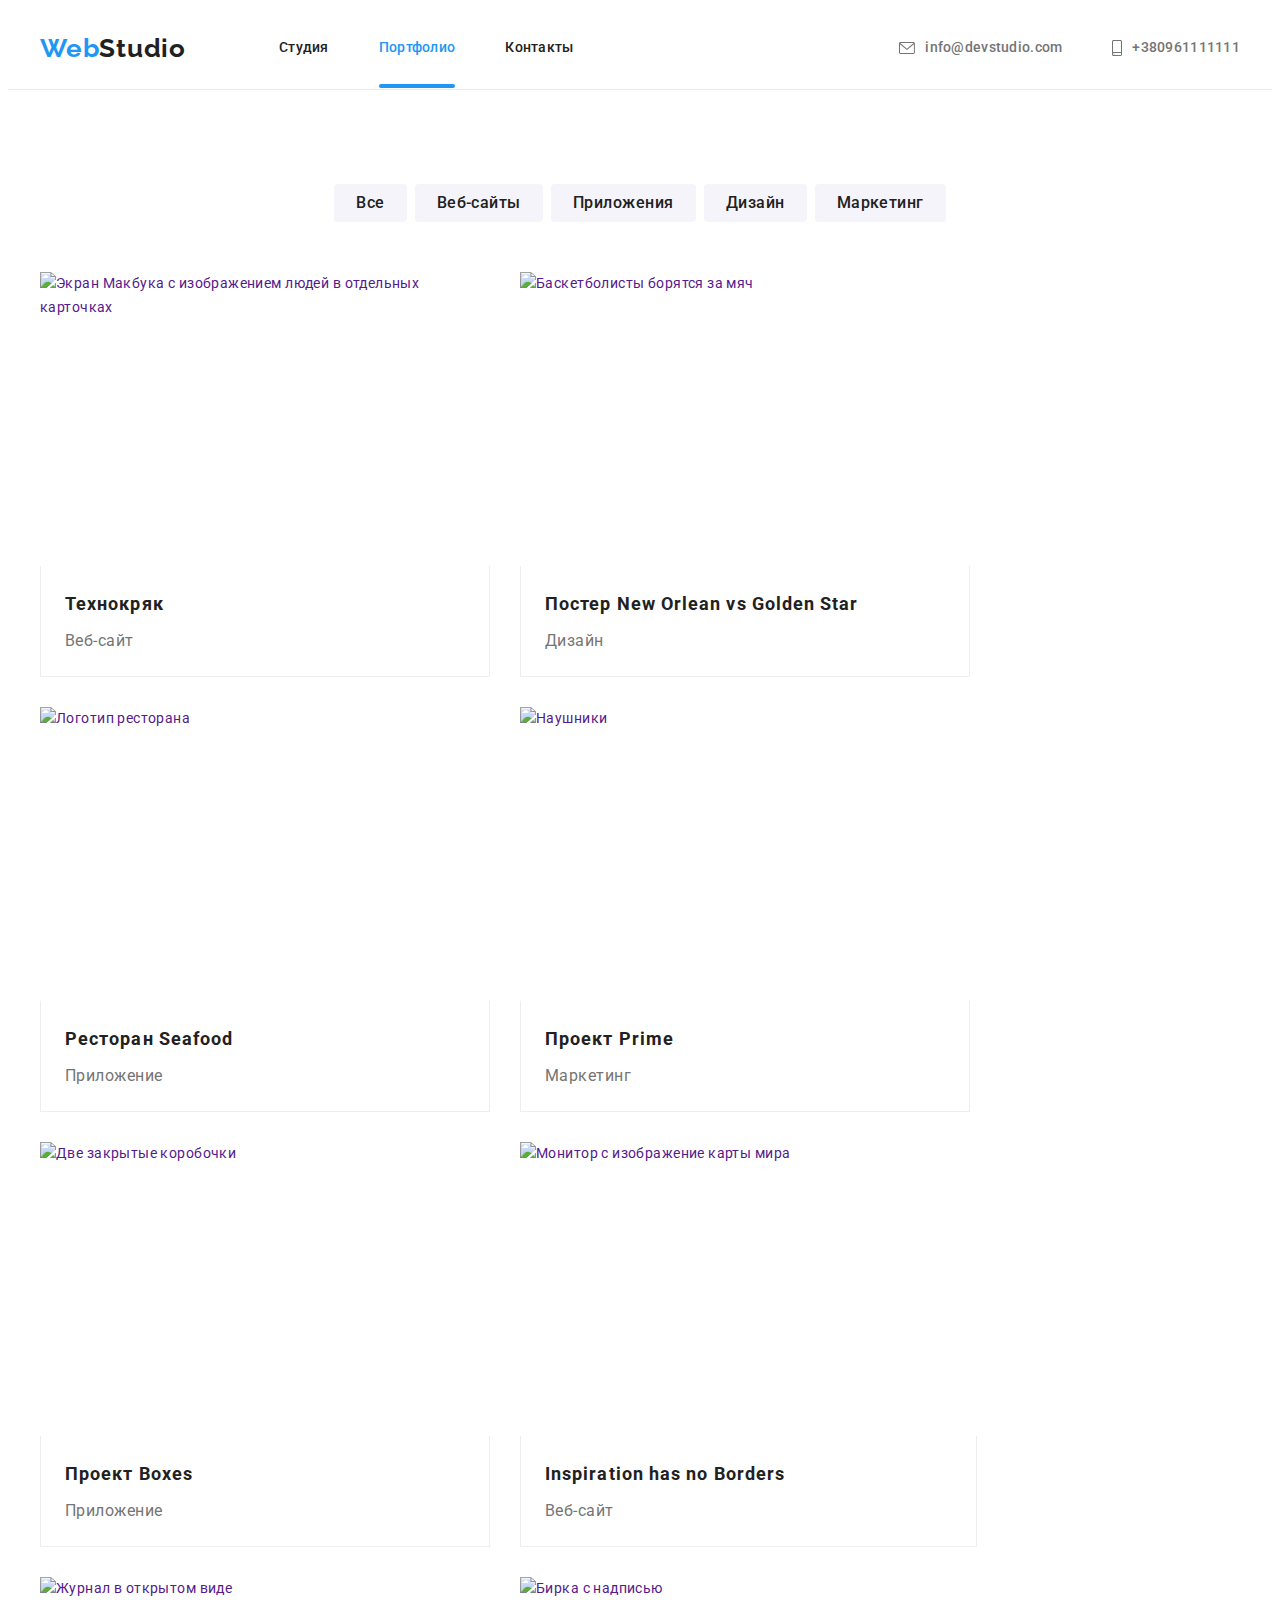
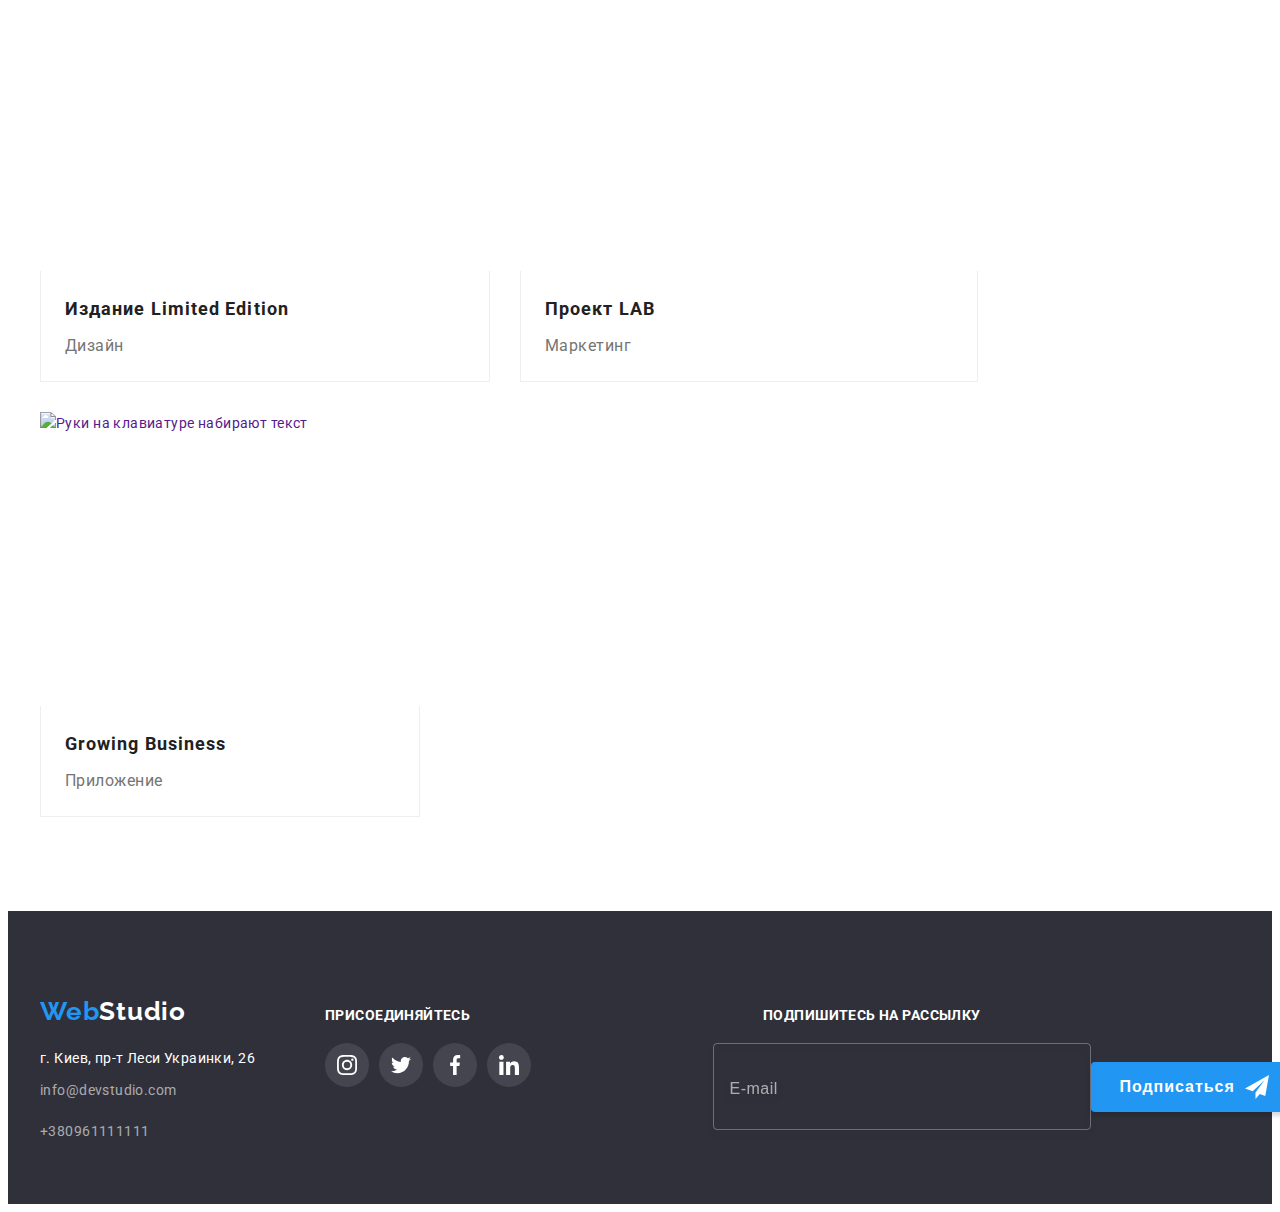
==== commit af610012: "Адаптировал header" ====
--- a/portfolio.html
+++ b/portfolio.html
@@ -56,14 +56,12 @@
         <nav class="navigation">
           <ul class="list navigation__list">
             <li class="navigation__item">
+              <a class="link navigation__link" href="index.html">Студия</a>
+            </li>
+            <li class="navigation__item">
               <a
                 class="link navigation__link current navigation__link--current"
-                href="index.html"
-                >Студия</a
-              >
-            </li>
-            <li class="navigation__item">
-              <a class="link navigation__link" href="portfolio.html"
+                href="portfolio.html"
                 >Портфолио</a
               >
             </li>
@@ -246,14 +244,14 @@
                       "
                       type="image.jpg"
                     />
-                  <img
-                    class="projects__img"
-                    src="./img/img.portfolio/project2.jpg"
-                    alt="Баскетболисты борятся за мяч"
-                    width="450"
-                    height="294"
-                    loading="lazy"
-                  />
+                    <img
+                      class="projects__img"
+                      src="./img/img.portfolio/project2.jpg"
+                      alt="Баскетболисты борятся за мяч"
+                      width="450"
+                      height="294"
+                      loading="lazy"
+                    />
                   </picture>
                   <p class="projects__text-portfolio">
                     Ресурс предлагает комплексные предложения с разным уровнем
@@ -297,14 +295,14 @@
                       "
                       type="image.jpg"
                     />
-                  <img
-                    class="projects__img"
-                    src="./img/img.portfolio/project3.jpg"
-                    alt="Логотип ресторана"
-                    width="450"
-                    height="294"
-                    loading="lazy"
-                  />
+                    <img
+                      class="projects__img"
+                      src="./img/img.portfolio/project3.jpg"
+                      alt="Логотип ресторана"
+                      width="450"
+                      height="294"
+                      loading="lazy"
+                    />
                   </picture>
                   <p class="projects__text-portfolio">
                     Ресурс предлагает комплексные предложения с разным уровнем
@@ -346,14 +344,14 @@
                       "
                       type="image.jpg"
                     />
-                  <img
-                    class="projects__img"
-                    src="./img/img.portfolio/project4.jpg"
-                    alt="Наушники"
-                    width="450"
-                    height="294"
-                    loading="lazy"
-                  />
+                    <img
+                      class="projects__img"
+                      src="./img/img.portfolio/project4.jpg"
+                      alt="Наушники"
+                      width="450"
+                      height="294"
+                      loading="lazy"
+                    />
                   </picture>
                   <p class="projects__text-portfolio">
                     Ресурс предлагает комплексные предложения с разным уровнем
@@ -395,14 +393,14 @@
                       "
                       type="image.jpg"
                     />
-                  <img
-                    class="projects__img"
-                    src="./img/img.portfolio/project5.jpg"
-                    alt="Две закрытые коробочки"
-                    width="450"
-                    height="294"
-                    loading="lazy"
-                  />
+                    <img
+                      class="projects__img"
+                      src="./img/img.portfolio/project5.jpg"
+                      alt="Две закрытые коробочки"
+                      width="450"
+                      height="294"
+                      loading="lazy"
+                    />
                   </picture>
                   <p class="projects__text-portfolio">
                     Ресурс предлагает комплексные предложения с разным уровнем
@@ -444,14 +442,14 @@
                       "
                       type="image.jpg"
                     />
-                  <img
-                    class="projects__img"
-                    src="./img/img.portfolio/project6.jpg"
-                    alt="Монитор с изображение карты мира"
-                    width="457"
-                    height="294"
-                    loading="lazy"
-                  />
+                    <img
+                      class="projects__img"
+                      src="./img/img.portfolio/project6.jpg"
+                      alt="Монитор с изображение карты мира"
+                      width="457"
+                      height="294"
+                      loading="lazy"
+                    />
                   </picture>
                   <p class="projects__text-portfolio">
                     Ресурс предлагает комплексные предложения с разным уровнем
@@ -493,14 +491,14 @@
                       "
                       type="image.jpg"
                     />
-                  <img
-                    class="projects__img"
-                    src="./img/img.portfolio/project7.jpg"
-                    alt="Журнал в открытом виде"
-                    width="450"
-                    height="294"
-                    loading="lazy"
-                  />
+                    <img
+                      class="projects__img"
+                      src="./img/img.portfolio/project7.jpg"
+                      alt="Журнал в открытом виде"
+                      width="450"
+                      height="294"
+                      loading="lazy"
+                    />
                   </picture>
                   <p class="projects__text-portfolio">
                     Ресурс предлагает комплексные предложения с разным уровнем
@@ -542,14 +540,14 @@
                       "
                       type="image.jpg"
                     />
-                  <img
-                    class="projects__img"
-                    src="./img/img.portfolio/project8.jpg"
-                    alt="Бирка с надписью"
-                    width="458"
-                    height="294"
-                    loading="lazy"
-                  />
+                    <img
+                      class="projects__img"
+                      src="./img/img.portfolio/project8.jpg"
+                      alt="Бирка с надписью"
+                      width="458"
+                      height="294"
+                      loading="lazy"
+                    />
                   </picture>
                   <p class="projects__text-portfolio">
                     Ресурс предлагает комплексные предложения с разным уровнем
@@ -591,15 +589,15 @@
                       "
                       type="image.jpg"
                     />
-                  <img
-                    class="projects__img"
-                    src="./img/img.portfolio/project9.jpg"
-                    alt="Руки на клавиатуре набирают текст"
-                    width="370"
-                    height="294"
-                    loading="lazy"
-                  />
-                </picture>
+                    <img
+                      class="projects__img"
+                      src="./img/img.portfolio/project9.jpg"
+                      alt="Руки на клавиатуре набирают текст"
+                      width="370"
+                      height="294"
+                      loading="lazy"
+                    />
+                  </picture>
                   <p class="projects__text-portfolio">
                     Ресурс предлагает комплексные предложения с разным уровнем
                     функционала и сервисов. Все это позволит посетителю получить
--- a/css/main.min.css
+++ b/css/main.min.css
@@ -1,2 +1,2 @@
-:root{--main-font: Roboto, sans-serif;--secondary-font: Raleway, sans-sefir;--accent-color: #2196f3;--main-text-color: #757575;--secondary-text-color: #212121;--main-background-color: #ffffff;--secondary-background-color: #f5f4fa;--dark-background-color: #2f303a;--icon-color: #afb1b8;--timing-function: cubic-bezier(0.4, 0, 0.2, 1)}.visually-hidden{position:absolute;white-space:nowrap;width:1px;height:1px;margin:-1px;padding:0;overflow:hidden;border:0;clip:rect(0 0 0 0);-webkit-clip-path:inset(50%);clip-path:inset(50%)}body{font-family:var(--main-font);font-size:14px;line-height:1.71;letter-spacing:0.03em;color:var(--main-text-color)}section{padding-top:94px;padding-bottom:94px}.button{font-family:inherit;color:currentColor}img{display:block;max-width:100%;height:auto}h1,h2,h3,h4,h5,h6,p{margin:0}.link{text-decoration:none;color:currentColor}.list{list-style:none;margin:0;padding:0}.container{width:1200px;padding-left:15px;padding-right:15px;margin-left:auto;margin-right:auto}@media screen and (min-width: 480px){.container{width:480px}}@media screen and (min-width: 768px){.container{width:768px}}@media screen and (min-width: 1200px){.container{width:1200px}}.hero__button{display:inline-block;padding:10px 32px;min-width:200px;font-family:inherit;font-weight:700;font-size:16px;line-height:1.88;letter-spacing:0.06em;cursor:pointer;color:var(--main-background-color);background-color:var(--accent-color);-webkit-box-shadow:0px 4px 4px rgba(0,0,0,0.15);box-shadow:0px 4px 4px rgba(0,0,0,0.15);border:none;border-radius:4px;-webkit-transition:background-color 250ms var(--timing-function);transition:background-color 250ms var(--timing-function)}.hero__button:hover{color:var(--main-background-color);background-color:var(--accent-color)}.modal-button{-webkit-box-align:center;-ms-flex-align:center;align-items:center;-webkit-box-pack:center;-ms-flex-pack:center;justify-content:center;display:-webkit-box;display:-ms-flexbox;display:flex;width:30px;height:30px;position:absolute;top:8px;right:8px;background-color:transparent;border:1px solid rgba(0,0,0,0.2);border-radius:50%;cursor:pointer;-webkit-transition:border-color 250ms var(--timing-function),fill 250ms var(--timing-function);transition:border-color 250ms var(--timing-function),fill 250ms var(--timing-function)}.modal-button:hover,.modal-button:focus{border-color:var(--accent-color);fill:var(--accent-color)}.modal-form__submit-buttom{margin:auto;margin-top:30px;display:-webkit-box;display:-ms-flexbox;display:flex;min-width:200px;margin-top:30px;padding:10px 58px;font-weight:700;font-size:16px;line-height:1.87;letter-spacing:0.06em;color:#ffffff;background-color:var(--accent-color);border:none;cursor:pointer;-webkit-box-shadow:0px 4px 4px rgba(0,0,0,0.15);box-shadow:0px 4px 4px rgba(0,0,0,0.15);border-radius:4px;-webkit-transition:background-color 250ms var(--timing-function);transition:background-color 250ms var(--timing-function)}.modal-form__submit-buttom:hover,.modal-form__submit-buttom:focus{background-color:#188ce8}.footer__mail-submit{display:-webkit-box;display:-ms-flexbox;display:flex;-webkit-box-align:center;-ms-flex-align:center;align-items:center;width:200px;height:50px;padding:10px 29px;font-weight:700;font-size:16px;line-height:1.87;letter-spacing:0.06em;cursor:pointer;border:none;-webkit-box-shadow:0px 4px 4px rgba(0,0,0,0.15);box-shadow:0px 4px 4px rgba(0,0,0,0.15);border-radius:4px;color:var(--main-background-color);background-color:var(--accent-color);-webkit-transition:background-color 250ms var(--timing-function);transition:background-color 250ms var(--timing-function)}.footer__mail-submit:hover,.footer__mail-submit:focus{background-color:#188ce8}@media screen and (max-width: 1200px){.footer__mail-submit{margin-left:12px}}.footer__mail-button{display:-webkit-box;display:-ms-flexbox;display:flex;-webkit-box-align:center;-ms-flex-align:center;align-items:center;-webkit-box-pack:center;-ms-flex-pack:center;justify-content:center}.footer__mail-icon{margin-left:10px;fill:var(--main-background-color)}.team__socials-list{padding-right:32px;padding-left:32px;display:-webkit-box;display:-ms-flexbox;display:flex;-webkit-box-align:center;-ms-flex-align:center;align-items:center;-webkit-box-pack:center;-ms-flex-pack:center;justify-content:center}.team__socials-item{margin-right:10px}.team__socials-item:last-child{margin-right:0px}.team__socials-link{display:-webkit-box;display:-ms-flexbox;display:flex;-webkit-box-align:center;-ms-flex-align:center;align-items:center;-webkit-box-pack:center;-ms-flex-pack:center;justify-content:center;cursor:pointer;width:44px;height:44px;background-color:#ffffff;color:#303030;border-radius:50%;-webkit-transition:background-color 250ms var(--timing-function);transition:background-color 250ms var(--timing-function)}.team__socials-link:hover,.team__socials-link:focus{background-color:#2196f3}.team__socials-icon{fill:var(--icon-color);-webkit-transition:fill 250ms var(--timing-function);transition:fill 250ms var(--timing-function)}.team__socials-link:hover .team__socials-icon,.team__socials-link:focus .team__socials-icon{fill:#ffffff}.about__icon-background{margin-bottom:30px;height:120px;display:-webkit-box;display:-ms-flexbox;display:flex;-webkit-box-align:center;-ms-flex-align:center;align-items:center;-webkit-box-pack:center;-ms-flex-pack:center;justify-content:center;border-radius:4px;background-color:#f5f4fa}.footer__socials-title{margin-top:0;margin-bottom:20px;font-size:14px;line-height:1.16;letter-spacing:0.03em;text-transform:uppercase;color:var(--main-background-color)}.footer__socials-list{margin:0;padding-left:0;display:-webkit-box;display:-ms-flexbox;display:flex;-webkit-box-pack:center;-ms-flex-pack:center;justify-content:center}.footer__socials-item:not(:last-child){margin-right:10px}.footer__socials-link{width:44px;height:44px;display:-webkit-box;display:-ms-flexbox;display:flex;-webkit-box-align:center;-ms-flex-align:center;align-items:center;-webkit-box-pack:center;-ms-flex-pack:center;justify-content:center;background-color:rgba(255,255,255,0.1);border-radius:50px;-webkit-transition:background-color 250ms var(--timing-function);transition:background-color 250ms var(--timing-function)}.footer__socials-link:hover,.footer__socials-link:focus{background-color:var(--accent-color)}.footer__socials-icon{fill:var(--main-background-color)}.logo{margin:0;padding-top:16px;padding-bottom:16px;font-family:"Raleway";font-weight:700;font-size:26px;line-height:1.19;letter-spacing:0.03em;text-decoration:none;color:#212121}@media screen and (min-width: 768px){.logo{padding-top:26px;padding-bottom:26px;font-size:24px;font-weight:700;line-height:1.17}}@media screen and (min-width: 1200px){.logo{padding-top:25px;padding-bottom:25px;font-size:26px;font-weight:700;line-height:1.19}}.logo__accent{color:var(--accent-color)}.footer__logo{margin-right:0;padding-bottom:20px;display:inline-block;font-family:"Raleway";font-style:normal;font-weight:700;font-size:26px;line-height:1.19;letter-spacing:0.03em;text-decoration:none;color:#ffffff}.backdrop{width:100%;height:100%;position:fixed;top:0;left:0;background-color:rgba(0,0,0,0.2);opacity:1;-webkit-transition:opacity 250ms var(--timing-function),visibility 250ms var(--timing-function);transition:opacity 250ms var(--timing-function),visibility 250ms var(--timing-function)}.modal-wrapper{position:absolute;width:450px;height:609px;padding:40px;background-color:var(--main-background-color);top:35%;left:50%;border-radius:4px;-webkit-transform:translate(-50%, -50%);transform:translate(-50%, -50%);-webkit-transition:-webkit-transform 250ms var(--timing-function);transition:-webkit-transform 250ms var(--timing-function);transition:transform 250ms var(--timing-function);transition:transform 250ms var(--timing-function), -webkit-transform 250ms var(--timing-function)}@media screen and (min-width: 768px){.modal-wrapper{top:50%;left:50%;-webkit-transform:translate(-50%, -50%);transform:translate(-50%, -50%)}}@media screen and (min-width: 1200px){.modal-wrapper{width:528px;height:581px;top:50%;left:50%;-webkit-transform:translate(-50%, -50%);transform:translate(-50%, -50%)}}.backdrop.is-hidden{opacity:0;visibility:hidden;pointer-events:none}.modal-title{margin-bottom:12px;text-align:center;font-weight:700;font-size:20px;line-height:1.15;letter-spacing:0.03em;color:var(--secondary-text-color)}.modal-form{width:370px;margin-left:auto;margin-right:auto}@media screen and (min-width: 1200px){.modal-form{width:448px}}.modal-form__label{position:relative;text-align:left;margin-bottom:10px;-webkit-transition:fill 250ms var(--timing-function);transition:fill 250ms var(--timing-function)}.modal-form__label:hover,.modal-form__label:focus{fill:var(--accent-color)}.modal-form__text{padding-bottom:4px;text-align:left;font-size:12px;line-height:1.16;letter-spacing:0.01em}.modal-form__input{width:370px;height:40px;margin-bottom:10px;padding-top:12px;padding-bottom:12px;padding-left:42px;border:1px solid rgba(33,33,33,0.2);border-radius:4px;-webkit-transition:border-color 250ms var(--timing-function);transition:border-color 250ms var(--timing-function)}.modal-form__input:hover,.modal-form__input:focus{border-color:var(--accent-color)}@media screen and (min-width: 1200px){.modal-form__input{width:448px}}.modal-form__icon{position:absolute;top:31px;left:12px}.modal-form__textarea{width:370px;height:120px;padding-top:16px;padding-left:12px;resize:none;outline:none;border:1px solid rgba(33,33,33,0.2);border-radius:4px;-webkit-transition:border-color 250ms var(--timing-function);transition:border-color 250ms var(--timing-function)}@media screen and (min-width: 1200px){.modal-form__textarea{width:448px}}.modal-form__textarea::-webkit-input-placeholder{font-size:14px;line-height:1.14;letter-spacing:0.01em;color:rgba(117,117,117,0.5)}.modal-form__textarea:-ms-input-placeholder{font-size:14px;line-height:1.14;letter-spacing:0.01em;color:rgba(117,117,117,0.5)}.modal-form__textarea::-ms-input-placeholder{font-size:14px;line-height:1.14;letter-spacing:0.01em;color:rgba(117,117,117,0.5)}.modal-form__textarea::placeholder{font-size:14px;line-height:1.14;letter-spacing:0.01em;color:rgba(117,117,117,0.5)}.modal-form__textarea::-webkit-input-placeholder:hover,.modal-form__textarea::-webkit-input-placeholder:focus{border-color:var(--accent-color)}.modal-form__textarea:-ms-input-placeholder:hover,.modal-form__textarea:-ms-input-placeholder:focus{border-color:var(--accent-color)}.modal-form__textarea::-ms-input-placeholder:hover,.modal-form__textarea::-ms-input-placeholder:focus{border-color:var(--accent-color)}.modal-form__textarea::placeholder:hover,.modal-form__textarea::placeholder:focus{border-color:var(--accent-color)}.modal-form__polisy{display:-webkit-box;display:-ms-flexbox;display:flex;-webkit-box-align:center;-ms-flex-align:center;align-items:center}.modal-form__polisy-text{color:var(--accent-color)}.modal-form__checkbox{display:-webkit-box;display:-ms-flexbox;display:flex;-webkit-box-align:center;-ms-flex-align:center;align-items:center;-webkit-box-pack:center;-ms-flex-pack:center;justify-content:center;margin-right:7px;border:2px solid var(--secondary-text-color);outline-offset:-2px;border-radius:2px;background-color:transparent;-webkit-transition:background-color 250ms var(--timing-function);transition:background-color 250ms var(--timing-function)}.modal-form__checkbox:checked+.modal-form__checkbox{background-color:var(--accent-color)}.modal-form__checkbox:focus+.modal-form__checkbox{border-color:var(--accent-color);outline:transparent}.modal-form__checkbox-icon{opacity:0;fill:var(--main-background-color);-webkit-transition:opacity 250ms var(--timing-function);transition:opacity 250ms var(--timing-function)}.modal-form__checkbox:checked+.modal-form__checkbox .modal-form__checkbox-icon{opacity:1}.header{position:relative;background-color:var(--main-background-color);border-bottom:1px solid #ececec}.header__container{display:-webkit-box;display:-ms-flexbox;display:flex}.navigation{width:100%;-webkit-box-pack:justify;-ms-flex-pack:justify;justify-content:space-between;display:-webkit-box;display:-ms-flexbox;display:flex;-webkit-box-align:center;-ms-flex-align:center;align-items:center;margin-top:0;margin-bottom:0;padding-left:0;margin-left:88px}@media screen and (max-width: 767px){.navigation{display:none}}@media screen and (min-width: 1200px){.navigation{margin-left:93px}}.navigation__list{display:-webkit-box;display:-ms-flexbox;display:flex;-webkit-box-align:center;-ms-flex-align:center;align-items:center}.navigation__list .navigation__item+.navigation__item{margin-left:auto}.navigation__link{position:relative;display:block;padding-top:32px;padding-bottom:32px;color:var(--secondary-text-color);font-weight:500;font-size:14px;line-height:1.14;letter-spacing:0.02em;-webkit-transition:color 250ms var(--timing-function);transition:color 250ms var(--timing-function)}.navigation__link:hover,.navigation__link:focus{color:var(--accent-color)}@media screen and (min-width: 768px){.navigation__list li:not(:last-child){margin-right:50px}}.navigation__link.navigation__link--current{color:var(--accent-color);position:relative}.navigation__link.navigation__link--current::after{content:"";left:0;bottom:0;position:absolute;display:block;width:100%;height:4px;border-radius:2px;background-color:var(--accent-color)}.header__group{margin-left:auto}@media screen and (max-width: 767px){.header__group{-webkit-box-orient:vertical;-webkit-box-direction:reverse;-ms-flex-direction:column-reverse;flex-direction:column-reverse;margin-top:302px}}@media screen and (min-width: 768px){.header__group{margin-top:21px;margin-bottom:21px}}@media screen and (min-width: 1200px){.header__group{display:-webkit-box;display:-ms-flexbox;display:flex;margin-top:32px;margin-bottom:32px;margin-left:302px}}@media screen and (max-width: 1199.98px){.header__group .header__item+.header__item{margin-top:10px}}@media screen and (min-width: 1200px){.header__group .header__item+.header__item{margin-top:0;margin-left:50px}}.header__mail,.header__phone{display:-webkit-box;display:-ms-flexbox;display:flex;-webkit-box-align:center;-ms-flex-align:center;align-items:center;font-weight:500;font-size:14px;line-height:1.14;letter-spacing:0.02em;color:var(--main-text-color);-webkit-transition:color 250ms var(--timing-function);transition:color 250ms var(--timing-function)}@media screen and (min-width: 1200px){.header__mail,.header__phone{font-size:14px}}.header__mail:hover,.header__mail:focus,.header__phone:hover,.header__phone:focus{color:var(--accent-color)}.header__mail,.header__phone{-webkit-box-align:center;-ms-flex-align:center;align-items:center;color:var(--main-text-color)}.header__icon{margin-right:10px;fill:currentColor}.hero{text-align:center;-webkit-box-align:center;-ms-flex-align:center;align-items:center;margin-left:auto;margin-right:auto;background-color:var(--dark-background-color);background-size:cover;background-repeat:no-repeat;background-position:center;background-image:-webkit-gradient(linear, left top, right top, from(rgba(47,48,58,0.4)), to(rgba(47,48,58,0.4))),url(./img/background/background_mob.jpg);background-image:linear-gradient(to right, rgba(47,48,58,0.4), rgba(47,48,58,0.4)),url(./img/background/background_mob.jpg)}@media (min-device-pixel-ratio: 2), (-webkit-min-device-pixel-ratio: 2), (min-resolution: 192dpi), (min-resolution: 2dppx){.hero{background-image:-webkit-gradient(linear, left top, right top, from(rgba(47,48,58,0.4)), to(rgba(47,48,58,0.4))),url(./img/background/background_mob@2x.jpg);background-image:linear-gradient(to right, rgba(47,48,58,0.4), rgba(47,48,58,0.4)),url(./img/background/background_mob@2x.jpg)}}@media screen and (min-width: 768px){.hero{max-width:768px;padding-top:118px;padding-bottom:118px;background-image:-webkit-gradient(linear, left top, right top, from(rgba(47,48,58,0.4)), to(rgba(47,48,58,0.4))),url(./img/background/background_tab.jpg);background-image:linear-gradient(to right, rgba(47,48,58,0.4), rgba(47,48,58,0.4)),url(./img/background/background_tab.jpg)}}@media screen and (min-width: 768px) and (min-device-pixel-ratio: 2), screen and (min-width: 768px) and (-webkit-min-device-pixel-ratio: 2), screen and (min-width: 768px) and (min-resolution: 2dppx), screen and (min-width: 768px) and (min-resolution: 192dpi){.hero{background-image:-webkit-gradient(linear, left top, right top, from(rgba(47,48,58,0.4)), to(rgba(47,48,58,0.4))),url(./img/background/background_tab@2x.jpg);background-image:linear-gradient(to right, rgba(47,48,58,0.4), rgba(47,48,58,0.4)),url(./img/background/background_tab@2x.jpg)}}@media screen and (min-width: 1200px){.hero{max-width:1600px;height:600px;padding-top:200px;padding-bottom:200px;background-image:-webkit-gradient(linear, left top, right top, from(rgba(47,48,58,0.4)), to(rgba(47,48,58,0.4))),url(./img/background/background.jpg);background-image:linear-gradient(to right, rgba(47,48,58,0.4), rgba(47,48,58,0.4)),url(./img/background/background.jpg)}}@media screen and (min-width: 1200px) and (min-device-pixel-ratio: 2), screen and (min-width: 1200px) and (-webkit-min-device-pixel-ratio: 2), screen and (min-width: 1200px) and (min-resolution: 2dppx), screen and (min-width: 1200px) and (min-resolution: 192dpi){.hero{background-image:-webkit-gradient(linear, left top, right top, from(rgba(47,48,58,0.4)), to(rgba(47,48,58,0.4))),url(./img/background/background_des@2x.jpg);background-image:linear-gradient(to right, rgba(47,48,58,0.4), rgba(47,48,58,0.4)),url(./img/background/background_des@2x.jpg)}}.hero__title{max-width:500px;margin-right:auto;margin-bottom:30px;margin-left:auto;font-size:26px;font-weight:900;line-height:1.61;letter-spacing:0.06em;text-transform:uppercase;color:var(--main-background-color)}@media screen and (min-width: 1200px){.hero__title{max-width:696px;font-weight:900;font-size:44px;line-height:1.36}}@media screen and (min-width: 768px){.about__list{margin:-15px;display:-webkit-box;display:-ms-flexbox;display:flex;-ms-flex-wrap:wrap;flex-wrap:wrap}}@media screen and (min-width: 1200px){.about__list{-ms-flex-wrap:nowrap;flex-wrap:nowrap}}.about__item{width:100%}.about__item:not(:last-child){margin-bottom:30px}@media screen and (min-width: 768px){.about__item{-ms-flex-preferred-size:calc((100% - 2 * 30px) / 2);flex-basis:calc((100% - 2 * 30px) / 2);margin:15px}}@media screen and (min-width: 1200px){.about__item{width:270px}}.about__title{margin-top:0;margin-bottom:10px;font-weight:700;font-size:14px;line-height:1.14;color:var(--secondary-text-color);text-transform:uppercase;text-align:center}@media screen and (min-width: 768px){.about__title{text-align:left}}.about__benefits{margin-top:0;font-weight:400;font-size:14px;line-height:1.71;text-align:left;color:var(--main-text-color)}.about__icon-background{display:-webkit-box;display:-ms-flexbox;display:flex;height:120px;-webkit-box-pack:center;-ms-flex-pack:center;justify-content:center;-webkit-box-align:center;-ms-flex-align:center;align-items:center;margin-bottom:30px;border:1px solid transparent;border-radius:4px;background-color:var(--secondary-background-color)}@media screen and (min-widht: 480px){.about__icon-background{width:100%}}.lessons{padding-top:0}@media screen and (max-width: 1199px){.lessons{display:none}}.lessons__list{display:-webkit-box;display:-ms-flexbox;display:flex}.lessons__item{width:370px;margin-right:30px;position:relative}.lessons__item:last-child{margin-right:0}.lessons__title{margin-bottom:50px;text-align:center;font-weight:700;font-size:36px;line-height:1.16;letter-spacing:0.03em;color:var(--secondary-text-color)}.lessons__text-picture{position:absolute;display:-webkit-box;display:-ms-flexbox;display:flex;width:100%;padding-top:27px;padding-bottom:27px;-webkit-box-pack:center;-ms-flex-pack:center;justify-content:center;-webkit-box-align:center;-ms-flex-align:center;align-items:center;color:var(--main-background-color);background-color:rgba(47,48,58,0.8);font-weight:700;font-size:14px;line-height:1.17;-webkit-transform:translate(0px, -100%);transform:translate(0px, -100%)}.team{background-color:var(--secondary-background-color)}.team__title{margin-bottom:50px;text-align:center;font-weight:700;font-size:36px;line-height:1.16;letter-spacing:0.03em;color:var(--secondary-text-color)}.team__list{display:-webkit-box;display:-ms-flexbox;display:flex;-ms-flex-wrap:wrap;flex-wrap:wrap}@media screen and (min-width: 768px){.team__list{margin-right:-15px}}@media screen and (min-width: 1200px){.team__list{display:-webkit-box;display:-ms-flexbox;display:flex;-ms-flex-wrap:nowrap;flex-wrap:nowrap;margin-right:-15px}}.team__item{width:100%;background-color:var(--main-background-color);-webkit-box-shadow:0px 1px 3px rgba(0,0,0,0.12),0px 1px 1px rgba(0,0,0,0.14),0px 2px 1px rgba(0,0,0,0.2);box-shadow:0px 1px 3px rgba(0,0,0,0.12),0px 1px 1px rgba(0,0,0,0.14),0px 2px 1px rgba(0,0,0,0.2);border-radius:0px 0px 4px 4px}.team__item:not(:last-child){margin-bottom:30px}@media screen and (min-width: 480px){.team__item{width:100%}}@media screen and (min-width: 768px){.team__item{margin-right:15px;-ms-flex-preferred-size:calc((100% - 2 * 30px) / 2);flex-basis:calc((100% - 2 * 30px) / 2)}}@media screen and (min-width: 1200px){.team__item{margin-bottom:0}}.team__img{width:100%}.team__text{padding-top:30px;padding-bottom:30px}.team__name{margin-top:0;margin-bottom:10px;text-align:center;font-weight:500;font-size:16px;line-height:1.18;letter-spacing:0.03em;color:var(--secondary-text-color)}.team__position{margin-top:0;margin-bottom:16px;text-align:center;font-size:16px;line-height:1.18;text-align:center;letter-spacing:0.03em}.clients{padding-top:60px;padding-bottom:60px}@media screen and (min-width: 1200px){.clients{padding-top:94px;padding-bottom:94px}}.clients__title{margin-bottom:50px;font-style:normal;font-weight:700;font-size:36px;line-height:1.16;text-align:center;letter-spacing:0.03em;color:var(--secondary-text-color)}.clients__list{-webkit-box-pack:center;-ms-flex-pack:center;justify-content:center;display:-webkit-box;display:-ms-flexbox;display:flex;-ms-flex-wrap:wrap;flex-wrap:wrap;margin:-15px}@media screen and (min-width: 768px){.clients__list{display:-webkit-box;display:-ms-flexbox;display:flex;-ms-flex-wrap:wrap;flex-wrap:wrap}}@media screen and (min-width: 1200px){.clients__list{-ms-flex-wrap:nowrap;flex-wrap:nowrap}}@media screen and (max-width: 767px){.clients__item{width:calc((100% - 2 * 30px) / 2);margin:15px}}@media screen and (min-width: 768px){.clients__item{width:calc((100% - 3 * 30px) / 3);margin:15px}}.clients__link{height:92px;display:-webkit-box;display:-ms-flexbox;display:flex;-webkit-box-align:center;-ms-flex-align:center;align-items:center;-webkit-box-pack:center;-ms-flex-pack:center;justify-content:center;border:1px solid var(--icon-color);border-radius:4px;fill:var(--icon-color);-webkit-transition:border 250ms var(--timing-function),fill 250ms var(--timing-function);transition:border 250ms var(--timing-function),fill 250ms var(--timing-function)}.clients__link:hover,.clients__link:focus{fill:var(--accent-color);border:1px solid var(--accent-color)}.filters{padding-top:60px;padding-bottom:60px}@media screen and (min-width: 1200px){.filters{padding-top:94px;padding-bottom:94px}}.filters__list{display:-webkit-box;display:-ms-flexbox;display:flex;-ms-flex-wrap:wrap;flex-wrap:wrap;margin-top:0;margin-bottom:40px;margin-left:0}@media screen and (min-width: 768px){.filters__list{display:-webkit-box;display:-ms-flexbox;display:flex;-webkit-box-align:center;-ms-flex-align:center;align-items:center;-webkit-box-pack:center;-ms-flex-pack:center;justify-content:center;margin-top:0;margin-bottom:30px;margin-left:0}}@media screen and (min-width: 1200px){.filters__list{display:-webkit-box;display:-ms-flexbox;display:flex;-webkit-box-align:center;-ms-flex-align:center;align-items:center;-webkit-box-pack:center;-ms-flex-pack:center;justify-content:center;margin-top:0;margin-bottom:50px;margin-left:0}}.filters__item:not(:last-child){margin-right:8px}@media screen and (max-width: 767px){.filters__item:not(:last-child):not(:last-child){margin-bottom:15px}}.button{font-family:inherit;font-weight:500;font-size:16px;line-height:1.62;text-align:center;letter-spacing:0.03em;cursor:pointer;border:none;color:#212121;background-color:#f5f4fa;-webkit-transition:color 250ms var(--timing-function),background-color 250ms var(--timing-function),-webkit-box-shadow 250ms var(--timing-function);transition:color 250ms var(--timing-function),background-color 250ms var(--timing-function),-webkit-box-shadow 250ms var(--timing-function);transition:color 250ms var(--timing-function),background-color 250ms var(--timing-function),box-shadow 250ms var(--timing-function);transition:color 250ms var(--timing-function),background-color 250ms var(--timing-function),box-shadow 250ms var(--timing-function),-webkit-box-shadow 250ms var(--timing-function)}.button:hover,.button:focus{background-color:var(--accent-color);color:var(--main-background-color);-webkit-box-shadow:0px 3px 1px rgba(0,0,0,0.1),0px 1px 2px rgba(0,0,0,0.08),0px 2px 2px rgba(0,0,0,0.12);box-shadow:0px 3px 1px rgba(0,0,0,0.1),0px 1px 2px rgba(0,0,0,0.08),0px 2px 2px rgba(0,0,0,0.12);border-radius:4px}.filters__button{padding:6px 22px;border:none;border-radius:4px}.projects__list{display:-webkit-box;display:-ms-flexbox;display:flex;-ms-flex-wrap:wrap;flex-wrap:wrap;margin-top:-30px;margin-left:-30px;padding-left:0}.projects__item{margin-top:30px;margin-left:30px}@media screen and (min-width: 768px){.projects__item{-ms-flex-preferred-size:calc(100% / 2 - 30px);flex-basis:calc(100% / 2 - 30px)}}@media screen and (min-width: 1200px){.projects__item{-ms-flex-preferred-size:calc(100% / 3 - 30px);flex-basis:calc(100% / 3 - 30px)}}.projects__link{-webkit-transition:-webkit-box-shadow 250ms var(--timing-function);transition:-webkit-box-shadow 250ms var(--timing-function);transition:box-shadow 250ms var(--timing-function);transition:box-shadow 250ms var(--timing-function), -webkit-box-shadow 250ms var(--timing-function);text-decoration:none;-ms-flex-preferred-size:calc(100% / 3 -30px);flex-basis:calc(100% / 3 -30px)}.projects__link:hover,.projects__link:focus{-webkit-box-shadow:0px 1px 1px rgba(0,0,0,0.12),0px 4px 4px rgba(0,0,0,0.06),1px 4px 6px rgba(0,0,0,0.16);box-shadow:0px 1px 1px rgba(0,0,0,0.12),0px 4px 4px rgba(0,0,0,0.06),1px 4px 6px rgba(0,0,0,0.16)}.projects__text{padding-top:20px;padding-right:24px;padding-bottom:20px;padding-left:24px;border-right:1px solid #eeeeee;border-bottom:1px solid #eeeeee;border-left:1px solid #eeeeee}.projects__name{margin-bottom:4px;font-weight:700;font-size:18px;line-height:2;letter-spacing:0.06em;color:var(--secondary-text-color)}.projects__position{font-size:16px;line-height:1.88;letter-spacing:0.03em;color:var(--main-text-color)}.projects__overlay{position:relative;overflow:hidden}.projects__text-portfolio{position:absolute;padding:63px 24px;margin-top:0;margin-bottom:0;top:0;left:0;width:100%;height:100%;font-size:18px;line-height:1.56;color:var(--main-background-color);background-color:rgba(33,150,243,0.9);-webkit-transform:translateY(100%);transform:translateY(100%);-webkit-transition:-webkit-transform 250ms var(--timing-function);transition:-webkit-transform 250ms var(--timing-function);transition:transform 250ms var(--timing-function);transition:transform 250ms var(--timing-function), -webkit-transform 250ms var(--timing-function)}.projects__link:hover .projects__text-portfolio,.projects__link:focus .projects__text-portfolio{-webkit-transform:translateY(0%);transform:translateY(0%);-webkit-transition:-webkit-transform 250ms var(--timing-function);transition:-webkit-transform 250ms var(--timing-function);transition:transform 250ms var(--timing-function);transition:transform 250ms var(--timing-function), -webkit-transform 250ms var(--timing-function)}.footer{padding-top:60px;padding-bottom:60px;background-color:#2f303a}.footer__container{display:block;padding-left:15px;padding-right:15px;margin-left:auto;margin-right:auto}@media screen and (min-width: 768px){.footer__container{display:block}}@media screen and (min-width: 1200px){.footer__container{display:-webkit-box;display:-ms-flexbox;display:flex;-webkit-box-align:baseline;-ms-flex-align:baseline;align-items:baseline}}.logo-socials{-webkit-box-pack:center;-ms-flex-pack:center;justify-content:center;text-align:center;padding-bottom:60px}@media screen and (min-width: 768px){.logo-socials{display:-webkit-box;display:-ms-flexbox;display:flex;-webkit-box-align:baseline;-ms-flex-align:baseline;align-items:baseline}}@media screen and (min-width: 1200px){.logo-socials{text-align:start;padding-bottom:0}}.footer__contact{padding-bottom:60px}@media screen and (min-width: 768px){.footer__contact{padding-bottom:0;margin-right:165px}}@media screen and (min-width: 1200px){.footer__contact{margin-right:70px}}.footer__address{font-style:normal;font-size:14px;line-height:1.71;letter-spacing:0.03em;color:#ffffff}.footer__mail,.footer__phone{padding-top:8px;display:block;color:rgba(255,255,255,0.6)}.footer__item:not(:last-child){margin-bottom:9px}.footer__form{-webkit-box-pack:center;-ms-flex-pack:center;justify-content:center;text-align:center}@media screen and (min-width: 1200px){.footer__form{width:570px;margin-left:auto;text-align:start}}.footer__form-title{margin-bottom:20px;font-size:14px;line-height:1.16;letter-spacing:0.03em;text-transform:uppercase;color:var(--main-background-color)}@media screen and (min-width: 1200px){.footer__form-title{margin-left:93px;text-align:start}}.footer__mail-form{margin-left:0;display:-webkit-box;display:-ms-flexbox;display:flex;-webkit-box-pack:center;-ms-flex-pack:center;justify-content:center;-webkit-box-orient:vertical;-webkit-box-direction:normal;-ms-flex-direction:column;flex-direction:column;text-align:center;-webkit-box-align:center;-ms-flex-align:center;align-items:center}@media screen and (min-width: 1200px){.footer__mail-form{display:-webkit-box;display:-ms-flexbox;display:flex;margin-left:93px;-webkit-box-orient:horizontal;-webkit-box-direction:normal;-ms-flex-direction:row;flex-direction:row}}.footer__mail-input{display:-webkit-box;display:-ms-flexbox;display:flex;width:450px;height:50px;margin-bottom:20px;padding-top:20px;padding-bottom:15px;padding-left:16px;font-size:16px;line-height:1.25;letter-spacing:0.03em;border:1px solid rgba(255,255,255,0.3);-webkit-filter:drop-shadow(0px 4px 4px rgba(0,0,0,0.15));filter:drop-shadow(0px 4px 4px rgba(0,0,0,0.15));border-radius:4px;color:var(--main-background-color);background-color:transparent;-webkit-transition:border-color 250ms var(--timing-function);transition:border-color 250ms var(--timing-function)}.footer__mail-input:hover,.footer__mail-input:focus{border-color:var(--main-background-color)}@media screen and (min-width: 1200px){.footer__mail-input{width:358px;margin-bottom:0}}.footer__mail-input::-webkit-input-placeholder{color:rgba(255,255,255,0.6)}.footer__mail-input:-ms-input-placeholder{color:rgba(255,255,255,0.6)}.footer__mail-input::-ms-input-placeholder{color:rgba(255,255,255,0.6)}.footer__mail-input::placeholder{color:rgba(255,255,255,0.6)}.menu__button{display:-webkit-inline-box;display:-ms-inline-flexbox;display:inline-flex;margin:0;padding:0;border:none;background-color:transparent;margin-left:auto;padding-top:10px;z-index:1000}@media screen and (min-width: 767px){.menu__button{display:none}}.menu__button:hover,.menu__button:focus{fill:var(--accent-color)}.menu__button .menu__icon{display:none}.menu__button.is-open .menu__icon{display:block}.menu__button.is-open .menu__close{display:none}.menu-container{display:-webkit-box;display:-ms-flexbox;display:flex;display:none;-webkit-box-pack:center;-ms-flex-pack:center;justify-content:center;position:fixed;-webkit-box-orient:vertical;-webkit-box-direction:normal;-ms-flex-direction:column;flex-direction:column;top:0;left:0;width:100vw;height:100vh;z-index:999;background-color:var(--main-background-color);padding:48px 40px;-webkit-box-shadow:0px 4px 8px rgba(0,0,0,0.04),0px 2px 4px rgba(0,0,0,0.08),0px 1px 3px rgba(0,0,0,0.16);box-shadow:0px 4px 8px rgba(0,0,0,0.04),0px 2px 4px rgba(0,0,0,0.08),0px 1px 3px rgba(0,0,0,0.16)}@media screen and (min-width: 767px){.menu-container{display:none}}.menu-container.is-open{display:-webkit-box;display:-ms-flexbox;display:flex}.menu-nav__item:not(:last-child){margin-bottom:32px}.menu-nav__link{text-decoration:none;font-family:"Roboto";font-style:normal;font-weight:500;font-size:40px;line-height:1.17;letter-spacing:0.02em;cursor:pointer;color:var(--secondary-text-color)}.menu-nav__link--current{color:var(--accent-color)}.menu-contacts{margin-top:auto}.menu-contacts__item:not(:last-child){margin-bottom:32px}.menu-contacts__phone{text-decoration:none;font-family:"Roboto";font-style:normal;font-weight:500;font-size:34px;line-height:1.17;letter-spacing:0.02em;color:var(--accent-color)}.menu-contacts__mail{text-decoration:none;font-family:"Roboto";font-style:normal;font-weight:500;font-size:24px;line-height:1.16;letter-spacing:0.02em;color:var(--main-text-color)}.menu-socials{display:-webkit-box;display:-ms-flexbox;display:flex;margin:0;margin-top:64px;padding-right:auto}.menu-socials__link{text-decoration:none;font-family:"Roboto";font-style:normal;font-weight:500;font-size:18px;line-height:1.22;letter-spacing:0.02em;color:var(--accent-color)}.menu-socials__item:not(:last-child){border-right:1px solid;color:rgba(33,33,33,0.2)}.menu-socials__item{padding:0 15px}
+:root{--main-font: Roboto, sans-serif;--secondary-font: Raleway, sans-sefir;--accent-color: #2196f3;--main-text-color: #757575;--secondary-text-color: #212121;--main-background-color: #ffffff;--secondary-background-color: #f5f4fa;--dark-background-color: #2f303a;--icon-color: #afb1b8;--timing-function: cubic-bezier(0.4, 0, 0.2, 1)}.visually-hidden{position:absolute;white-space:nowrap;width:1px;height:1px;margin:-1px;padding:0;overflow:hidden;border:0;clip:rect(0 0 0 0);-webkit-clip-path:inset(50%);clip-path:inset(50%)}body{font-family:var(--main-font);font-size:14px;line-height:1.71;letter-spacing:0.03em;color:var(--main-text-color)}section{padding-top:94px;padding-bottom:94px}.button{font-family:inherit;color:currentColor}img{display:block;max-width:100%;height:auto}h1,h2,h3,h4,h5,h6,p{margin:0}.link{text-decoration:none;color:currentColor}.list{list-style:none;margin:0;padding:0}.container{width:1200px;padding-left:15px;padding-right:15px;margin-left:auto;margin-right:auto}@media screen and (min-width: 480px){.container{width:480px}}@media screen and (min-width: 768px){.container{width:768px}}@media screen and (min-width: 1200px){.container{width:1200px}}.hero__button{display:inline-block;padding:10px 32px;min-width:200px;font-family:inherit;font-weight:700;font-size:16px;line-height:1.88;letter-spacing:0.06em;cursor:pointer;color:var(--main-background-color);background-color:var(--accent-color);-webkit-box-shadow:0px 4px 4px rgba(0,0,0,0.15);box-shadow:0px 4px 4px rgba(0,0,0,0.15);border:none;border-radius:4px;-webkit-transition:background-color 250ms var(--timing-function);transition:background-color 250ms var(--timing-function)}.hero__button:hover{color:var(--main-background-color);background-color:var(--accent-color)}.modal-button{-webkit-box-align:center;-ms-flex-align:center;align-items:center;-webkit-box-pack:center;-ms-flex-pack:center;justify-content:center;display:-webkit-box;display:-ms-flexbox;display:flex;width:30px;height:30px;position:absolute;top:8px;right:8px;background-color:transparent;border:1px solid rgba(0,0,0,0.2);border-radius:50%;cursor:pointer;-webkit-transition:border-color 250ms var(--timing-function),fill 250ms var(--timing-function);transition:border-color 250ms var(--timing-function),fill 250ms var(--timing-function)}.modal-button:hover,.modal-button:focus{border-color:var(--accent-color);fill:var(--accent-color)}.modal-form__submit-buttom{margin:auto;margin-top:30px;display:-webkit-box;display:-ms-flexbox;display:flex;min-width:200px;margin-top:30px;padding:10px 58px;font-weight:700;font-size:16px;line-height:1.87;letter-spacing:0.06em;color:#ffffff;background-color:var(--accent-color);border:none;cursor:pointer;-webkit-box-shadow:0px 4px 4px rgba(0,0,0,0.15);box-shadow:0px 4px 4px rgba(0,0,0,0.15);border-radius:4px;-webkit-transition:background-color 250ms var(--timing-function);transition:background-color 250ms var(--timing-function)}.modal-form__submit-buttom:hover,.modal-form__submit-buttom:focus{background-color:#188ce8}.footer__mail-submit{display:-webkit-box;display:-ms-flexbox;display:flex;-webkit-box-align:center;-ms-flex-align:center;align-items:center;width:200px;height:50px;padding:10px 29px;font-weight:700;font-size:16px;line-height:1.87;letter-spacing:0.06em;cursor:pointer;border:none;-webkit-box-shadow:0px 4px 4px rgba(0,0,0,0.15);box-shadow:0px 4px 4px rgba(0,0,0,0.15);border-radius:4px;color:var(--main-background-color);background-color:var(--accent-color);-webkit-transition:background-color 250ms var(--timing-function);transition:background-color 250ms var(--timing-function)}.footer__mail-submit:hover,.footer__mail-submit:focus{background-color:#188ce8}@media screen and (max-width: 1200px){.footer__mail-submit{margin-left:12px}}.footer__mail-button{display:-webkit-box;display:-ms-flexbox;display:flex;-webkit-box-align:center;-ms-flex-align:center;align-items:center;-webkit-box-pack:center;-ms-flex-pack:center;justify-content:center}.footer__mail-icon{margin-left:10px;fill:var(--main-background-color)}.team__socials-list{padding-right:32px;padding-left:32px;display:-webkit-box;display:-ms-flexbox;display:flex;-webkit-box-align:center;-ms-flex-align:center;align-items:center;-webkit-box-pack:center;-ms-flex-pack:center;justify-content:center}.team__socials-item{margin-right:10px}.team__socials-item:last-child{margin-right:0px}.team__socials-link{display:-webkit-box;display:-ms-flexbox;display:flex;-webkit-box-align:center;-ms-flex-align:center;align-items:center;-webkit-box-pack:center;-ms-flex-pack:center;justify-content:center;cursor:pointer;width:44px;height:44px;background-color:#ffffff;color:#303030;border-radius:50%;-webkit-transition:background-color 250ms var(--timing-function);transition:background-color 250ms var(--timing-function)}.team__socials-link:hover,.team__socials-link:focus{background-color:#2196f3}.team__socials-icon{fill:var(--icon-color);-webkit-transition:fill 250ms var(--timing-function);transition:fill 250ms var(--timing-function)}.team__socials-link:hover .team__socials-icon,.team__socials-link:focus .team__socials-icon{fill:#ffffff}.about__icon-background{margin-bottom:30px;height:120px;display:-webkit-box;display:-ms-flexbox;display:flex;-webkit-box-align:center;-ms-flex-align:center;align-items:center;-webkit-box-pack:center;-ms-flex-pack:center;justify-content:center;border-radius:4px;background-color:#f5f4fa}.footer__socials-title{margin-top:0;margin-bottom:20px;font-size:14px;line-height:1.16;letter-spacing:0.03em;text-transform:uppercase;color:var(--main-background-color)}.footer__socials-list{margin:0;padding-left:0;display:-webkit-box;display:-ms-flexbox;display:flex;-webkit-box-pack:center;-ms-flex-pack:center;justify-content:center}.footer__socials-item:not(:last-child){margin-right:10px}.footer__socials-link{width:44px;height:44px;display:-webkit-box;display:-ms-flexbox;display:flex;-webkit-box-align:center;-ms-flex-align:center;align-items:center;-webkit-box-pack:center;-ms-flex-pack:center;justify-content:center;background-color:rgba(255,255,255,0.1);border-radius:50px;-webkit-transition:background-color 250ms var(--timing-function);transition:background-color 250ms var(--timing-function)}.footer__socials-link:hover,.footer__socials-link:focus{background-color:var(--accent-color)}.footer__socials-icon{fill:var(--main-background-color)}.logo{margin:0;padding-top:16px;padding-bottom:16px;font-family:"Raleway";font-weight:700;font-size:26px;line-height:1.19;letter-spacing:0.03em;text-decoration:none;color:#212121}@media screen and (min-width: 768px){.logo{padding-top:26px;padding-bottom:26px;font-size:24px;font-weight:700;line-height:1.17}}@media screen and (min-width: 1200px){.logo{padding-top:25px;padding-bottom:25px;font-size:26px;font-weight:700;line-height:1.19}}.logo__accent{color:var(--accent-color)}.footer__logo{margin-right:0;padding-bottom:20px;display:inline-block;font-family:"Raleway";font-style:normal;font-weight:700;font-size:26px;line-height:1.19;letter-spacing:0.03em;text-decoration:none;color:#ffffff}.backdrop{width:100%;height:100%;position:fixed;top:0;left:0;background-color:rgba(0,0,0,0.2);opacity:1;-webkit-transition:opacity 250ms var(--timing-function),visibility 250ms var(--timing-function);transition:opacity 250ms var(--timing-function),visibility 250ms var(--timing-function)}.modal-wrapper{position:absolute;width:450px;height:609px;padding:40px;background-color:var(--main-background-color);top:35%;left:50%;border-radius:4px;-webkit-transform:translate(-50%, -50%);transform:translate(-50%, -50%);-webkit-transition:-webkit-transform 250ms var(--timing-function);transition:-webkit-transform 250ms var(--timing-function);transition:transform 250ms var(--timing-function);transition:transform 250ms var(--timing-function), -webkit-transform 250ms var(--timing-function)}@media screen and (min-width: 768px){.modal-wrapper{top:50%;left:50%;-webkit-transform:translate(-50%, -50%);transform:translate(-50%, -50%)}}@media screen and (min-width: 1200px){.modal-wrapper{width:528px;height:581px;top:50%;left:50%;-webkit-transform:translate(-50%, -50%);transform:translate(-50%, -50%)}}.backdrop.is-hidden{opacity:0;visibility:hidden;pointer-events:none}.modal-title{margin-bottom:12px;text-align:center;font-weight:700;font-size:20px;line-height:1.15;letter-spacing:0.03em;color:var(--secondary-text-color)}.modal-form{width:370px;margin-left:auto;margin-right:auto}@media screen and (min-width: 1200px){.modal-form{width:448px}}.modal-form__label{position:relative;text-align:left;margin-bottom:10px;-webkit-transition:fill 250ms var(--timing-function);transition:fill 250ms var(--timing-function)}.modal-form__label:hover,.modal-form__label:focus{fill:var(--accent-color)}.modal-form__text{padding-bottom:4px;text-align:left;font-size:12px;line-height:1.16;letter-spacing:0.01em}.modal-form__input{width:370px;height:40px;margin-bottom:10px;padding-top:12px;padding-bottom:12px;padding-left:42px;border:1px solid rgba(33,33,33,0.2);border-radius:4px;-webkit-transition:border-color 250ms var(--timing-function);transition:border-color 250ms var(--timing-function)}.modal-form__input:hover,.modal-form__input:focus{border-color:var(--accent-color)}@media screen and (min-width: 1200px){.modal-form__input{width:448px}}.modal-form__icon{position:absolute;top:31px;left:12px}.modal-form__textarea{width:370px;height:120px;padding-top:16px;padding-left:12px;resize:none;outline:none;border:1px solid rgba(33,33,33,0.2);border-radius:4px;-webkit-transition:border-color 250ms var(--timing-function);transition:border-color 250ms var(--timing-function)}@media screen and (min-width: 1200px){.modal-form__textarea{width:448px}}.modal-form__textarea::-webkit-input-placeholder{font-size:14px;line-height:1.14;letter-spacing:0.01em;color:rgba(117,117,117,0.5)}.modal-form__textarea:-ms-input-placeholder{font-size:14px;line-height:1.14;letter-spacing:0.01em;color:rgba(117,117,117,0.5)}.modal-form__textarea::-ms-input-placeholder{font-size:14px;line-height:1.14;letter-spacing:0.01em;color:rgba(117,117,117,0.5)}.modal-form__textarea::placeholder{font-size:14px;line-height:1.14;letter-spacing:0.01em;color:rgba(117,117,117,0.5)}.modal-form__textarea::-webkit-input-placeholder:hover,.modal-form__textarea::-webkit-input-placeholder:focus{border-color:var(--accent-color)}.modal-form__textarea:-ms-input-placeholder:hover,.modal-form__textarea:-ms-input-placeholder:focus{border-color:var(--accent-color)}.modal-form__textarea::-ms-input-placeholder:hover,.modal-form__textarea::-ms-input-placeholder:focus{border-color:var(--accent-color)}.modal-form__textarea::placeholder:hover,.modal-form__textarea::placeholder:focus{border-color:var(--accent-color)}.modal-form__polisy{display:-webkit-box;display:-ms-flexbox;display:flex;-webkit-box-align:center;-ms-flex-align:center;align-items:center}.modal-form__polisy-text{color:var(--accent-color)}.modal-form__checkbox{display:-webkit-box;display:-ms-flexbox;display:flex;-webkit-box-align:center;-ms-flex-align:center;align-items:center;-webkit-box-pack:center;-ms-flex-pack:center;justify-content:center;margin-right:7px;border:2px solid var(--secondary-text-color);outline-offset:-2px;border-radius:2px;background-color:transparent;-webkit-transition:background-color 250ms var(--timing-function);transition:background-color 250ms var(--timing-function)}.modal-form__checkbox:checked+.modal-form__checkbox{background-color:var(--accent-color)}.modal-form__checkbox:focus+.modal-form__checkbox{border-color:var(--accent-color);outline:transparent}.modal-form__checkbox-icon{opacity:0;fill:var(--main-background-color);-webkit-transition:opacity 250ms var(--timing-function);transition:opacity 250ms var(--timing-function)}.modal-form__checkbox:checked+.modal-form__checkbox .modal-form__checkbox-icon{opacity:1}.header{position:relative;background-color:var(--main-background-color);border-bottom:1px solid #ececec}.header__container{display:-webkit-box;display:-ms-flexbox;display:flex}.navigation{width:100%;-webkit-box-pack:justify;-ms-flex-pack:justify;justify-content:space-between;display:-webkit-box;display:-ms-flexbox;display:flex;-webkit-box-align:center;-ms-flex-align:center;align-items:center;margin-top:0;margin-bottom:0;padding-left:0;margin-left:88px}@media screen and (max-width: 767px){.navigation{display:none}}@media screen and (min-width: 1200px){.navigation{margin-left:93px}}.navigation__list{display:-webkit-box;display:-ms-flexbox;display:flex;-webkit-box-align:center;-ms-flex-align:center;align-items:center}.navigation__list .navigation__item+.navigation__item{margin-left:auto}.navigation__link{position:relative;display:block;padding-top:32px;padding-bottom:32px;color:var(--secondary-text-color);font-weight:500;font-size:14px;line-height:1.14;letter-spacing:0.02em;-webkit-transition:color 250ms var(--timing-function);transition:color 250ms var(--timing-function)}.navigation__link:hover,.navigation__link:focus{color:var(--accent-color)}@media screen and (min-width: 768px){.navigation__list li:not(:last-child){margin-right:50px}}.navigation__link.navigation__link--current{color:var(--accent-color);position:relative}.navigation__link.navigation__link--current::after{content:"";left:0;bottom:0;position:absolute;display:block;width:100%;height:4px;border-radius:2px;background-color:var(--accent-color)}.header__group{margin-left:auto}@media screen and (max-width: 767px){.header__group{-webkit-box-orient:vertical;-webkit-box-direction:reverse;-ms-flex-direction:column-reverse;flex-direction:column-reverse;margin-top:302px}}@media screen and (min-width: 768px){.header__group{margin-top:21px;margin-bottom:21px}}@media screen and (min-width: 1200px){.header__group{display:-webkit-box;display:-ms-flexbox;display:flex;margin-top:32px;margin-bottom:32px;margin-left:302px}}@media screen and (max-width: 1199.98px){.header__group .header__item+.header__item{margin-top:10px}}@media screen and (min-width: 1200px){.header__group .header__item+.header__item{margin-top:0;margin-left:50px}}.header__mail,.header__phone{display:-webkit-box;display:-ms-flexbox;display:flex;-webkit-box-align:center;-ms-flex-align:center;align-items:center;font-weight:500;font-size:14px;line-height:1.14;letter-spacing:0.02em;color:var(--main-text-color);-webkit-transition:color 250ms var(--timing-function);transition:color 250ms var(--timing-function)}@media screen and (min-width: 1200px){.header__mail,.header__phone{font-size:14px}}.header__mail:hover,.header__mail:focus,.header__phone:hover,.header__phone:focus{color:var(--accent-color)}.header__mail,.header__phone{-webkit-box-align:center;-ms-flex-align:center;align-items:center;color:var(--main-text-color)}.header__icon{margin-right:10px;fill:currentColor}.hero{text-align:center;-webkit-box-align:center;-ms-flex-align:center;align-items:center;margin-left:auto;margin-right:auto;background-color:var(--dark-background-color);background-size:cover;background-repeat:no-repeat;background-position:center;background-image:-webkit-gradient(linear, left top, right top, from(rgba(47,48,58,0.4)), to(rgba(47,48,58,0.4))),url(../img/background/background_mob.jpg);background-image:linear-gradient(to right, rgba(47,48,58,0.4), rgba(47,48,58,0.4)),url(../img/background/background_mob.jpg)}@media (min-device-pixel-ratio: 2), (-webkit-min-device-pixel-ratio: 2), (min-resolution: 192dpi), (min-resolution: 2dppx){.hero{background-image:-webkit-gradient(linear, left top, right top, from(rgba(47,48,58,0.4)), to(rgba(47,48,58,0.4))),url(../img/background/background_mob@2x.jpg);background-image:linear-gradient(to right, rgba(47,48,58,0.4), rgba(47,48,58,0.4)),url(../img/background/background_mob@2x.jpg)}}@media screen and (min-width: 768px){.hero{max-width:768px;padding-top:118px;padding-bottom:118px;background-image:-webkit-gradient(linear, left top, right top, from(rgba(47,48,58,0.4)), to(rgba(47,48,58,0.4))),url(../img/background/background_tab.jpg);background-image:linear-gradient(to right, rgba(47,48,58,0.4), rgba(47,48,58,0.4)),url(../img/background/background_tab.jpg)}}@media screen and (min-width: 768px) and (min-device-pixel-ratio: 2), screen and (min-width: 768px) and (-webkit-min-device-pixel-ratio: 2), screen and (min-width: 768px) and (min-resolution: 2dppx), screen and (min-width: 768px) and (min-resolution: 192dpi){.hero{background-image:-webkit-gradient(linear, left top, right top, from(rgba(47,48,58,0.4)), to(rgba(47,48,58,0.4))),url(../img/background/background_tab@2x.jpg);background-image:linear-gradient(to right, rgba(47,48,58,0.4), rgba(47,48,58,0.4)),url(../img/background/background_tab@2x.jpg)}}@media screen and (min-width: 1200px){.hero{max-width:1600px;height:600px;padding-top:200px;padding-bottom:200px;background-image:-webkit-gradient(linear, left top, right top, from(rgba(47,48,58,0.4)), to(rgba(47,48,58,0.4))),url(../img/background/background.jpg);background-image:linear-gradient(to right, rgba(47,48,58,0.4), rgba(47,48,58,0.4)),url(../img/background/background.jpg)}}@media screen and (min-width: 1200px) and (min-device-pixel-ratio: 2), screen and (min-width: 1200px) and (-webkit-min-device-pixel-ratio: 2), screen and (min-width: 1200px) and (min-resolution: 2dppx), screen and (min-width: 1200px) and (min-resolution: 192dpi){.hero{background-image:-webkit-gradient(linear, left top, right top, from(rgba(47,48,58,0.4)), to(rgba(47,48,58,0.4))),url(../img/background/background_des@2x.jpg);background-image:linear-gradient(to right, rgba(47,48,58,0.4), rgba(47,48,58,0.4)),url(../img/background/background_des@2x.jpg)}}.hero__title{max-width:500px;margin-right:auto;margin-bottom:30px;margin-left:auto;font-size:26px;font-weight:900;line-height:1.61;letter-spacing:0.06em;text-transform:uppercase;color:var(--main-background-color)}@media screen and (min-width: 1200px){.hero__title{max-width:696px;font-weight:900;font-size:44px;line-height:1.36}}@media screen and (min-width: 768px){.about__list{margin:-15px;display:-webkit-box;display:-ms-flexbox;display:flex;-ms-flex-wrap:wrap;flex-wrap:wrap}}@media screen and (min-width: 1200px){.about__list{-ms-flex-wrap:nowrap;flex-wrap:nowrap}}.about__item{width:100%}.about__item:not(:last-child){margin-bottom:30px}@media screen and (min-width: 768px){.about__item{-ms-flex-preferred-size:calc((100% - 2 * 30px) / 2);flex-basis:calc((100% - 2 * 30px) / 2);margin:15px}}@media screen and (min-width: 1200px){.about__item{width:270px}}.about__title{margin-top:0;margin-bottom:10px;font-weight:700;font-size:14px;line-height:1.14;color:var(--secondary-text-color);text-transform:uppercase;text-align:center}@media screen and (min-width: 768px){.about__title{text-align:left}}.about__benefits{margin-top:0;font-weight:400;font-size:14px;line-height:1.71;text-align:left;color:var(--main-text-color)}.about__icon-background{display:-webkit-box;display:-ms-flexbox;display:flex;height:120px;-webkit-box-pack:center;-ms-flex-pack:center;justify-content:center;-webkit-box-align:center;-ms-flex-align:center;align-items:center;margin-bottom:30px;border:1px solid transparent;border-radius:4px;background-color:var(--secondary-background-color)}@media screen and (min-widht: 480px){.about__icon-background{width:100%}}.lessons{padding-top:0}@media screen and (max-width: 1199px){.lessons{display:none}}.lessons__list{display:-webkit-box;display:-ms-flexbox;display:flex}.lessons__item{width:370px;margin-right:30px;position:relative}.lessons__item:last-child{margin-right:0}.lessons__title{margin-bottom:50px;text-align:center;font-weight:700;font-size:36px;line-height:1.16;letter-spacing:0.03em;color:var(--secondary-text-color)}.lessons__text-picture{position:absolute;display:-webkit-box;display:-ms-flexbox;display:flex;width:100%;padding-top:27px;padding-bottom:27px;-webkit-box-pack:center;-ms-flex-pack:center;justify-content:center;-webkit-box-align:center;-ms-flex-align:center;align-items:center;color:var(--main-background-color);background-color:rgba(47,48,58,0.8);font-weight:700;font-size:14px;line-height:1.17;-webkit-transform:translate(0px, -100%);transform:translate(0px, -100%)}.team{background-color:var(--secondary-background-color)}.team__title{margin-bottom:50px;text-align:center;font-weight:700;font-size:36px;line-height:1.16;letter-spacing:0.03em;color:var(--secondary-text-color)}.team__list{display:-webkit-box;display:-ms-flexbox;display:flex;-ms-flex-wrap:wrap;flex-wrap:wrap}@media screen and (min-width: 768px){.team__list{margin-right:-15px}}@media screen and (min-width: 1200px){.team__list{display:-webkit-box;display:-ms-flexbox;display:flex;-ms-flex-wrap:nowrap;flex-wrap:nowrap;margin-right:-15px}}.team__item{width:100%;background-color:var(--main-background-color);-webkit-box-shadow:0px 1px 3px rgba(0,0,0,0.12),0px 1px 1px rgba(0,0,0,0.14),0px 2px 1px rgba(0,0,0,0.2);box-shadow:0px 1px 3px rgba(0,0,0,0.12),0px 1px 1px rgba(0,0,0,0.14),0px 2px 1px rgba(0,0,0,0.2);border-radius:0px 0px 4px 4px}@media screen and (min-width: 768px){.team__item{margin-right:15px;-ms-flex-preferred-size:calc((100% - 2 * 30px) / 2);flex-basis:calc((100% - 2 * 30px) / 2)}}.team__img{width:100%}.team__text{padding-top:30px;padding-bottom:30px}.team__name{margin-top:0;margin-bottom:10px;text-align:center;font-weight:500;font-size:16px;line-height:1.18;letter-spacing:0.03em;color:var(--secondary-text-color)}.team__position{margin-top:0;margin-bottom:16px;text-align:center;font-size:16px;line-height:1.18;text-align:center;letter-spacing:0.03em}.clients{padding-top:60px;padding-bottom:60px}@media screen and (min-width: 1200px){.clients{padding-top:94px;padding-bottom:94px}}.clients__title{margin-bottom:50px;font-style:normal;font-weight:700;font-size:36px;line-height:1.16;text-align:center;letter-spacing:0.03em;color:var(--secondary-text-color)}.clients__list{-webkit-box-pack:center;-ms-flex-pack:center;justify-content:center;display:-webkit-box;display:-ms-flexbox;display:flex;-ms-flex-wrap:wrap;flex-wrap:wrap;margin:-15px}@media screen and (min-width: 768px){.clients__list{display:-webkit-box;display:-ms-flexbox;display:flex;-ms-flex-wrap:wrap;flex-wrap:wrap}}@media screen and (min-width: 1200px){.clients__list{-ms-flex-wrap:nowrap;flex-wrap:nowrap}}@media screen and (max-width: 767px){.clients__item{width:calc((100% - 2 * 30px) / 2);margin:15px}}@media screen and (min-width: 768px){.clients__item{width:calc((100% - 3 * 30px) / 3);margin:15px}}.clients__link{height:92px;display:-webkit-box;display:-ms-flexbox;display:flex;-webkit-box-align:center;-ms-flex-align:center;align-items:center;-webkit-box-pack:center;-ms-flex-pack:center;justify-content:center;border:1px solid var(--icon-color);border-radius:4px;fill:var(--icon-color);-webkit-transition:border 250ms var(--timing-function),fill 250ms var(--timing-function);transition:border 250ms var(--timing-function),fill 250ms var(--timing-function)}.clients__link:hover,.clients__link:focus{fill:var(--accent-color);border:1px solid var(--accent-color)}.filters{padding-top:60px;padding-bottom:60px}@media screen and (min-width: 1200px){.filters{padding-top:94px;padding-bottom:94px}}.filters__list{display:-webkit-box;display:-ms-flexbox;display:flex;-ms-flex-wrap:wrap;flex-wrap:wrap;margin-top:0;margin-bottom:40px;margin-left:0}@media screen and (min-width: 768px){.filters__list{display:-webkit-box;display:-ms-flexbox;display:flex;-webkit-box-align:center;-ms-flex-align:center;align-items:center;-webkit-box-pack:center;-ms-flex-pack:center;justify-content:center;margin-top:0;margin-bottom:30px;margin-left:0}}@media screen and (min-width: 1200px){.filters__list{display:-webkit-box;display:-ms-flexbox;display:flex;-webkit-box-align:center;-ms-flex-align:center;align-items:center;-webkit-box-pack:center;-ms-flex-pack:center;justify-content:center;margin-top:0;margin-bottom:50px;margin-left:0}}.filters__item:not(:last-child){margin-right:8px}@media screen and (max-width: 767px){.filters__item:not(:last-child):not(:nth-last-child(-n+2)){margin-bottom:15px}}.button{font-family:inherit;font-weight:500;font-size:16px;line-height:1.62;text-align:center;letter-spacing:0.03em;cursor:pointer;border:none;color:#212121;background-color:#f5f4fa;-webkit-transition:color 250ms var(--timing-function),background-color 250ms var(--timing-function),-webkit-box-shadow 250ms var(--timing-function);transition:color 250ms var(--timing-function),background-color 250ms var(--timing-function),-webkit-box-shadow 250ms var(--timing-function);transition:color 250ms var(--timing-function),background-color 250ms var(--timing-function),box-shadow 250ms var(--timing-function);transition:color 250ms var(--timing-function),background-color 250ms var(--timing-function),box-shadow 250ms var(--timing-function),-webkit-box-shadow 250ms var(--timing-function)}.button:hover,.button:focus{background-color:var(--accent-color);color:var(--main-background-color);-webkit-box-shadow:0px 3px 1px rgba(0,0,0,0.1),0px 1px 2px rgba(0,0,0,0.08),0px 2px 2px rgba(0,0,0,0.12);box-shadow:0px 3px 1px rgba(0,0,0,0.1),0px 1px 2px rgba(0,0,0,0.08),0px 2px 2px rgba(0,0,0,0.12);border-radius:4px}.filters__button{padding:6px 22px;border:none;border-radius:4px}.projects__list{display:-webkit-box;display:-ms-flexbox;display:flex;-ms-flex-wrap:wrap;flex-wrap:wrap;margin-top:-30px;margin-left:-30px;padding-left:0}.projects__item{margin-top:30px;margin-left:30px}@media screen and (min-width: 768px){.projects__item{-ms-flex-preferred-size:calc(100% / 2 - 30px);flex-basis:calc(100% / 2 - 30px)}}@media screen and (min-width: 1200px){.projects__item{-ms-flex-preferred-size:calc(100% / 3 - 30px);flex-basis:calc(100% / 3 - 30px)}}.projects__link{-webkit-transition:-webkit-box-shadow 250ms var(--timing-function);transition:-webkit-box-shadow 250ms var(--timing-function);transition:box-shadow 250ms var(--timing-function);transition:box-shadow 250ms var(--timing-function), -webkit-box-shadow 250ms var(--timing-function);text-decoration:none}.projects__link:hover,.projects__link:focus{-webkit-box-shadow:0px 1px 1px rgba(0,0,0,0.12),0px 4px 4px rgba(0,0,0,0.06),1px 4px 6px rgba(0,0,0,0.16);box-shadow:0px 1px 1px rgba(0,0,0,0.12),0px 4px 4px rgba(0,0,0,0.06),1px 4px 6px rgba(0,0,0,0.16)}.projects__text{padding-top:20px;padding-right:24px;padding-bottom:20px;padding-left:24px;border-right:1px solid #eeeeee;border-bottom:1px solid #eeeeee;border-left:1px solid #eeeeee}.projects__name{margin-bottom:4px;font-weight:700;font-size:18px;line-height:2;letter-spacing:0.06em;color:var(--secondary-text-color)}.projects__position{font-size:16px;line-height:1.88;letter-spacing:0.03em;color:var(--main-text-color)}.projects__overlay{position:relative;overflow:hidden}.projects__text-portfolio{position:absolute;padding:63px 24px;margin-top:0;margin-bottom:0;top:0;left:0;width:100%;height:100%;font-size:18px;line-height:1.56;color:var(--main-background-color);background-color:rgba(33,150,243,0.9);-webkit-transform:translateY(100%);transform:translateY(100%);-webkit-transition:-webkit-transform 250ms var(--timing-function);transition:-webkit-transform 250ms var(--timing-function);transition:transform 250ms var(--timing-function);transition:transform 250ms var(--timing-function), -webkit-transform 250ms var(--timing-function)}.projects__link:hover .projects__text-portfolio,.projects__link:focus .projects__text-portfolio{-webkit-transform:translateY(0%);transform:translateY(0%);-webkit-transition:-webkit-transform 250ms var(--timing-function);transition:-webkit-transform 250ms var(--timing-function);transition:transform 250ms var(--timing-function);transition:transform 250ms var(--timing-function), -webkit-transform 250ms var(--timing-function)}.footer{padding-top:60px;padding-bottom:60px;background-color:#2f303a}.footer__container{display:block;padding-left:15px;padding-right:15px;margin-left:auto;margin-right:auto}@media screen and (min-width: 768px){.footer__container{display:block}}@media screen and (min-width: 1200px){.footer__container{display:-webkit-box;display:-ms-flexbox;display:flex;-webkit-box-align:baseline;-ms-flex-align:baseline;align-items:baseline}}.logo-socials{-webkit-box-pack:center;-ms-flex-pack:center;justify-content:center;text-align:center;padding-bottom:60px}@media screen and (min-width: 768px){.logo-socials{display:-webkit-box;display:-ms-flexbox;display:flex;-webkit-box-align:baseline;-ms-flex-align:baseline;align-items:baseline}}@media screen and (min-width: 1200px){.logo-socials{text-align:start;padding-bottom:0}}.footer__contact{padding-bottom:60px}@media screen and (min-width: 768px){.footer__contact{padding-bottom:0;margin-right:165px}}@media screen and (min-width: 1200px){.footer__contact{margin-right:70px}}.footer__address{font-style:normal;font-size:14px;line-height:1.71;letter-spacing:0.03em;color:#ffffff}.footer__mail,.footer__phone{padding-top:8px;display:block;color:rgba(255,255,255,0.6)}.footer__item:not(:last-child){margin-bottom:9px}.footer__form{-webkit-box-pack:center;-ms-flex-pack:center;justify-content:center;text-align:center}@media screen and (min-width: 1200px){.footer__form{width:570px;margin-left:auto;text-align:start}}.footer__form-title{margin-bottom:20px;font-size:14px;line-height:1.16;letter-spacing:0.03em;text-transform:uppercase;color:var(--main-background-color)}@media screen and (min-width: 1200px){.footer__form-title{margin-left:93px;text-align:start}}.footer__mail-form{margin-left:0;display:-webkit-box;display:-ms-flexbox;display:flex;-webkit-box-pack:center;-ms-flex-pack:center;justify-content:center;-webkit-box-orient:vertical;-webkit-box-direction:normal;-ms-flex-direction:column;flex-direction:column;text-align:center;-webkit-box-align:center;-ms-flex-align:center;align-items:center}@media screen and (min-width: 1200px){.footer__mail-form{display:-webkit-box;display:-ms-flexbox;display:flex;margin-left:93px;-webkit-box-orient:horizontal;-webkit-box-direction:normal;-ms-flex-direction:row;flex-direction:row}}.footer__mail-input{display:-webkit-box;display:-ms-flexbox;display:flex;width:450px;height:50px;margin-bottom:20px;padding-top:20px;padding-bottom:15px;padding-left:16px;font-size:16px;line-height:1.25;letter-spacing:0.03em;border:1px solid rgba(255,255,255,0.3);-webkit-filter:drop-shadow(0px 4px 4px rgba(0,0,0,0.15));filter:drop-shadow(0px 4px 4px rgba(0,0,0,0.15));border-radius:4px;color:var(--main-background-color);background-color:transparent;-webkit-transition:border-color 250ms var(--timing-function);transition:border-color 250ms var(--timing-function)}.footer__mail-input:hover,.footer__mail-input:focus{border-color:var(--main-background-color)}@media screen and (min-width: 1200px){.footer__mail-input{width:358px;margin-bottom:0}}.footer__mail-input::-webkit-input-placeholder{color:rgba(255,255,255,0.6)}.footer__mail-input:-ms-input-placeholder{color:rgba(255,255,255,0.6)}.footer__mail-input::-ms-input-placeholder{color:rgba(255,255,255,0.6)}.footer__mail-input::placeholder{color:rgba(255,255,255,0.6)}.menu__button{display:-webkit-inline-box;display:-ms-inline-flexbox;display:inline-flex;margin:0;padding:0;border:none;background-color:transparent;margin-left:auto;padding-top:10px;z-index:1000}@media screen and (min-width: 767px){.menu__button{display:none}}.menu__button:hover,.menu__button:focus{fill:var(--accent-color)}.menu__button .menu__icon{display:none}.menu__button.is-open .menu__icon{display:block}.menu__button.is-open .menu__close{display:none}.menu-container{display:-webkit-box;display:-ms-flexbox;display:flex;display:none;-webkit-box-pack:center;-ms-flex-pack:center;justify-content:center;position:fixed;-webkit-box-orient:vertical;-webkit-box-direction:normal;-ms-flex-direction:column;flex-direction:column;top:0;left:0;width:100vw;height:100vh;z-index:999;background-color:var(--main-background-color);padding:48px 40px;-webkit-box-shadow:0px 4px 8px rgba(0,0,0,0.04),0px 2px 4px rgba(0,0,0,0.08),0px 1px 3px rgba(0,0,0,0.16);box-shadow:0px 4px 8px rgba(0,0,0,0.04),0px 2px 4px rgba(0,0,0,0.08),0px 1px 3px rgba(0,0,0,0.16)}@media screen and (min-width: 767px){.menu-container{display:none}}.menu-container.is-open{display:-webkit-box;display:-ms-flexbox;display:flex}.menu-nav__item:not(:last-child){margin-bottom:32px}.menu-nav__link{text-decoration:none;font-family:"Roboto";font-style:normal;font-weight:500;font-size:40px;line-height:1.17;letter-spacing:0.02em;cursor:pointer;color:var(--secondary-text-color)}.menu-nav__link--current{color:var(--accent-color)}.menu-contacts{margin-top:auto}.menu-contacts__item:not(:last-child){margin-bottom:32px}.menu-contacts__phone{text-decoration:none;font-family:"Roboto";font-style:normal;font-weight:500;font-size:34px;line-height:1.17;letter-spacing:0.02em;color:var(--accent-color)}.menu-contacts__mail{text-decoration:none;font-family:"Roboto";font-style:normal;font-weight:500;font-size:24px;line-height:1.16;letter-spacing:0.02em;color:var(--main-text-color)}.menu-socials{display:-webkit-box;display:-ms-flexbox;display:flex;margin:0;margin-top:64px;padding-right:auto}.menu-socials__link{text-decoration:none;font-family:"Roboto";font-style:normal;font-weight:500;font-size:18px;line-height:1.22;letter-spacing:0.02em;color:var(--accent-color)}.menu-socials__item:not(:last-child){border-right:1px solid;color:rgba(33,33,33,0.2)}.menu-socials__item{padding:0 15px}
 /*# sourceMappingURL=main.min.css.map */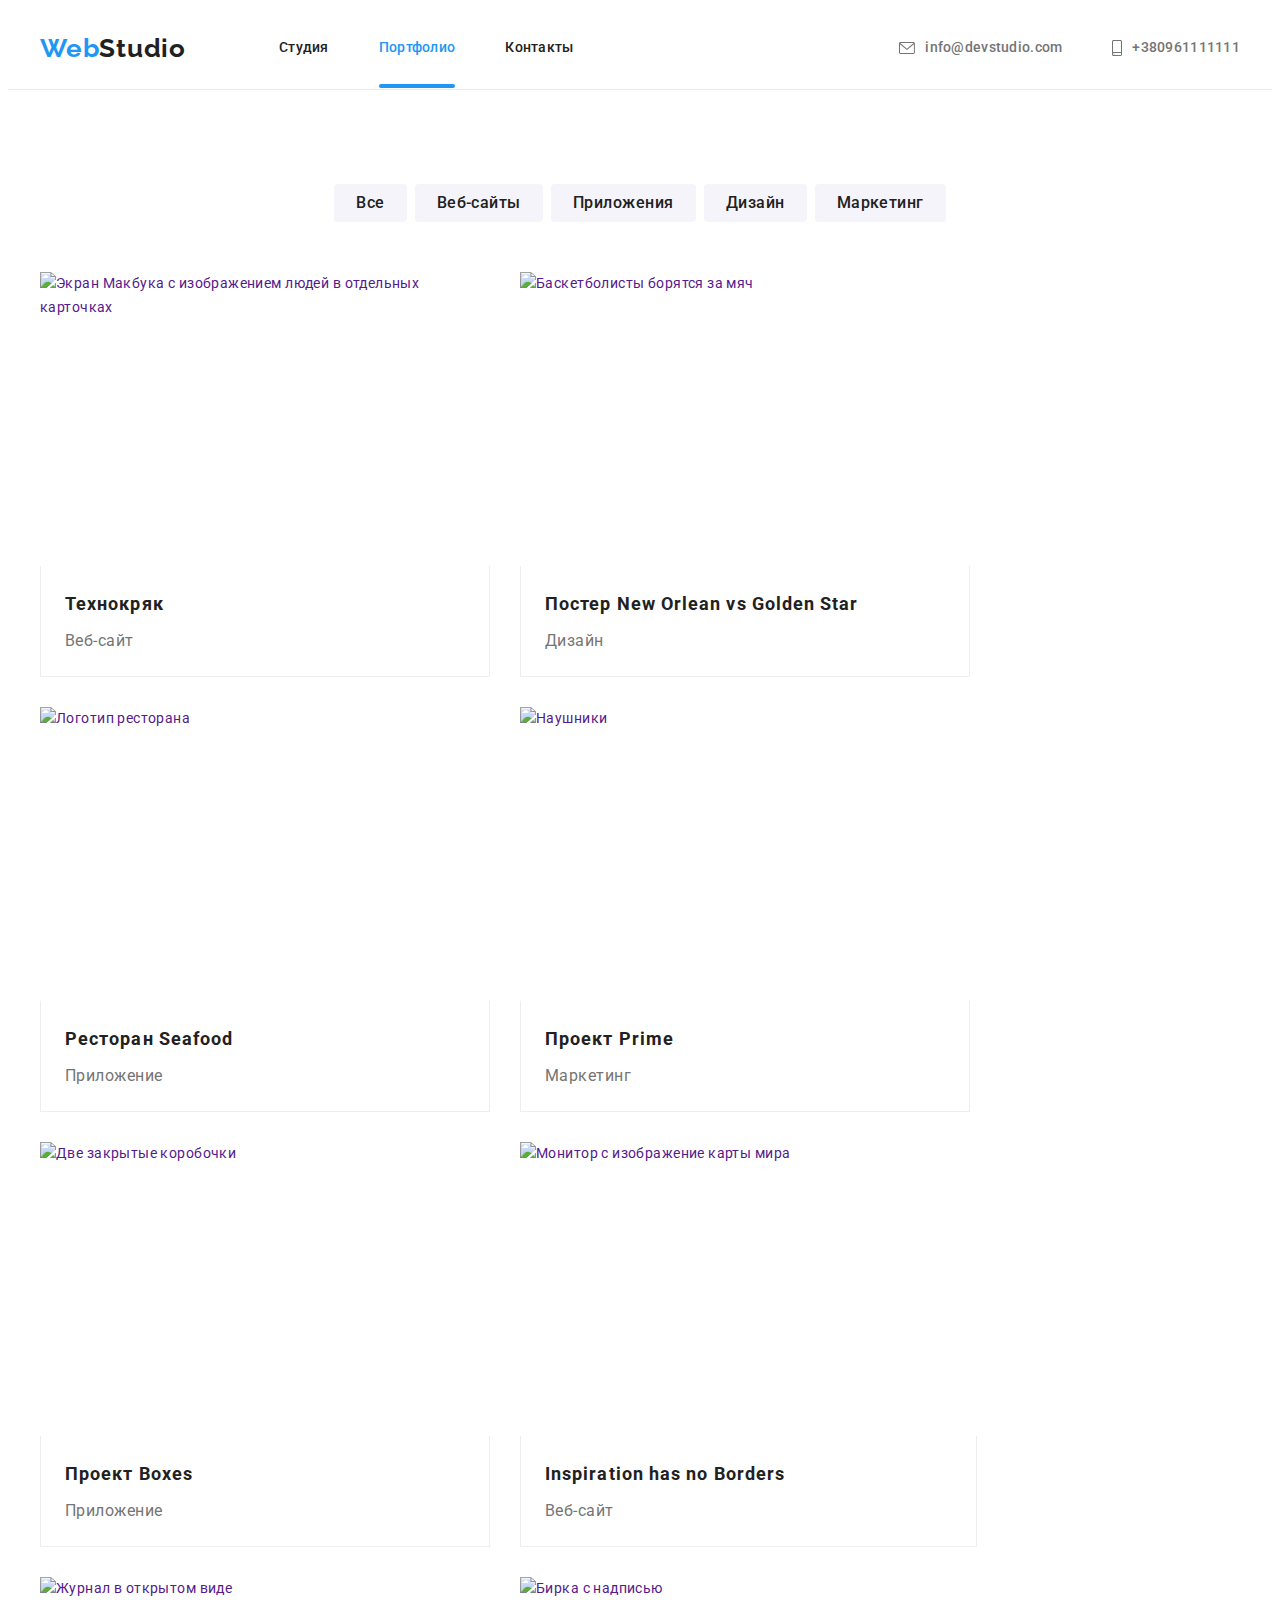
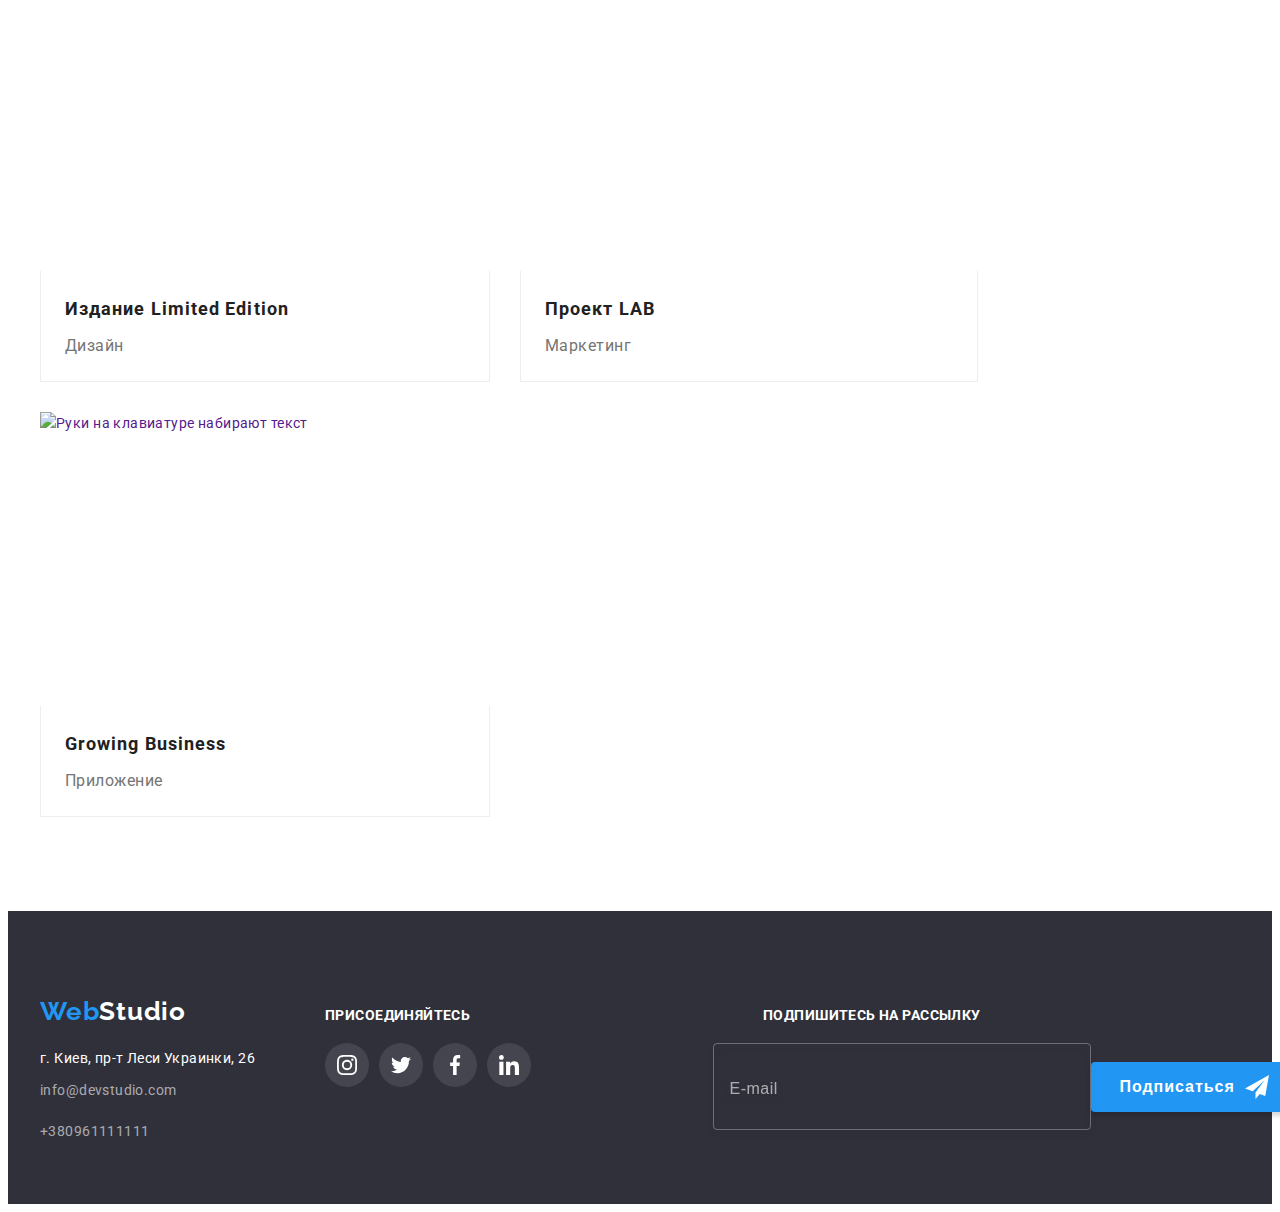
==== commit 16f71bf7: "Адаптировал projects" ====
--- a/portfolio.html
+++ b/portfolio.html
@@ -593,7 +593,7 @@
                       class="projects__img"
                       src="./img/img.portfolio/project9.jpg"
                       alt="Руки на клавиатуре набирают текст"
-                      width="370"
+                      width="450"
                       height="294"
                       loading="lazy"
                     />
--- a/css/main.min.css
+++ b/css/main.min.css
@@ -1,2 +1,2 @@
-:root{--main-font: Roboto, sans-serif;--secondary-font: Raleway, sans-sefir;--accent-color: #2196f3;--main-text-color: #757575;--secondary-text-color: #212121;--main-background-color: #ffffff;--secondary-background-color: #f5f4fa;--dark-background-color: #2f303a;--icon-color: #afb1b8;--timing-function: cubic-bezier(0.4, 0, 0.2, 1)}.visually-hidden{position:absolute;white-space:nowrap;width:1px;height:1px;margin:-1px;padding:0;overflow:hidden;border:0;clip:rect(0 0 0 0);-webkit-clip-path:inset(50%);clip-path:inset(50%)}body{font-family:var(--main-font);font-size:14px;line-height:1.71;letter-spacing:0.03em;color:var(--main-text-color)}section{padding-top:94px;padding-bottom:94px}.button{font-family:inherit;color:currentColor}img{display:block;max-width:100%;height:auto}h1,h2,h3,h4,h5,h6,p{margin:0}.link{text-decoration:none;color:currentColor}.list{list-style:none;margin:0;padding:0}.container{width:1200px;padding-left:15px;padding-right:15px;margin-left:auto;margin-right:auto}@media screen and (min-width: 480px){.container{width:480px}}@media screen and (min-width: 768px){.container{width:768px}}@media screen and (min-width: 1200px){.container{width:1200px}}.hero__button{display:inline-block;padding:10px 32px;min-width:200px;font-family:inherit;font-weight:700;font-size:16px;line-height:1.88;letter-spacing:0.06em;cursor:pointer;color:var(--main-background-color);background-color:var(--accent-color);-webkit-box-shadow:0px 4px 4px rgba(0,0,0,0.15);box-shadow:0px 4px 4px rgba(0,0,0,0.15);border:none;border-radius:4px;-webkit-transition:background-color 250ms var(--timing-function);transition:background-color 250ms var(--timing-function)}.hero__button:hover{color:var(--main-background-color);background-color:var(--accent-color)}.modal-button{-webkit-box-align:center;-ms-flex-align:center;align-items:center;-webkit-box-pack:center;-ms-flex-pack:center;justify-content:center;display:-webkit-box;display:-ms-flexbox;display:flex;width:30px;height:30px;position:absolute;top:8px;right:8px;background-color:transparent;border:1px solid rgba(0,0,0,0.2);border-radius:50%;cursor:pointer;-webkit-transition:border-color 250ms var(--timing-function),fill 250ms var(--timing-function);transition:border-color 250ms var(--timing-function),fill 250ms var(--timing-function)}.modal-button:hover,.modal-button:focus{border-color:var(--accent-color);fill:var(--accent-color)}.modal-form__submit-buttom{margin:auto;margin-top:30px;display:-webkit-box;display:-ms-flexbox;display:flex;min-width:200px;margin-top:30px;padding:10px 58px;font-weight:700;font-size:16px;line-height:1.87;letter-spacing:0.06em;color:#ffffff;background-color:var(--accent-color);border:none;cursor:pointer;-webkit-box-shadow:0px 4px 4px rgba(0,0,0,0.15);box-shadow:0px 4px 4px rgba(0,0,0,0.15);border-radius:4px;-webkit-transition:background-color 250ms var(--timing-function);transition:background-color 250ms var(--timing-function)}.modal-form__submit-buttom:hover,.modal-form__submit-buttom:focus{background-color:#188ce8}.footer__mail-submit{display:-webkit-box;display:-ms-flexbox;display:flex;-webkit-box-align:center;-ms-flex-align:center;align-items:center;width:200px;height:50px;padding:10px 29px;font-weight:700;font-size:16px;line-height:1.87;letter-spacing:0.06em;cursor:pointer;border:none;-webkit-box-shadow:0px 4px 4px rgba(0,0,0,0.15);box-shadow:0px 4px 4px rgba(0,0,0,0.15);border-radius:4px;color:var(--main-background-color);background-color:var(--accent-color);-webkit-transition:background-color 250ms var(--timing-function);transition:background-color 250ms var(--timing-function)}.footer__mail-submit:hover,.footer__mail-submit:focus{background-color:#188ce8}@media screen and (max-width: 1200px){.footer__mail-submit{margin-left:12px}}.footer__mail-button{display:-webkit-box;display:-ms-flexbox;display:flex;-webkit-box-align:center;-ms-flex-align:center;align-items:center;-webkit-box-pack:center;-ms-flex-pack:center;justify-content:center}.footer__mail-icon{margin-left:10px;fill:var(--main-background-color)}.team__socials-list{padding-right:32px;padding-left:32px;display:-webkit-box;display:-ms-flexbox;display:flex;-webkit-box-align:center;-ms-flex-align:center;align-items:center;-webkit-box-pack:center;-ms-flex-pack:center;justify-content:center}.team__socials-item{margin-right:10px}.team__socials-item:last-child{margin-right:0px}.team__socials-link{display:-webkit-box;display:-ms-flexbox;display:flex;-webkit-box-align:center;-ms-flex-align:center;align-items:center;-webkit-box-pack:center;-ms-flex-pack:center;justify-content:center;cursor:pointer;width:44px;height:44px;background-color:#ffffff;color:#303030;border-radius:50%;-webkit-transition:background-color 250ms var(--timing-function);transition:background-color 250ms var(--timing-function)}.team__socials-link:hover,.team__socials-link:focus{background-color:#2196f3}.team__socials-icon{fill:var(--icon-color);-webkit-transition:fill 250ms var(--timing-function);transition:fill 250ms var(--timing-function)}.team__socials-link:hover .team__socials-icon,.team__socials-link:focus .team__socials-icon{fill:#ffffff}.about__icon-background{margin-bottom:30px;height:120px;display:-webkit-box;display:-ms-flexbox;display:flex;-webkit-box-align:center;-ms-flex-align:center;align-items:center;-webkit-box-pack:center;-ms-flex-pack:center;justify-content:center;border-radius:4px;background-color:#f5f4fa}.footer__socials-title{margin-top:0;margin-bottom:20px;font-size:14px;line-height:1.16;letter-spacing:0.03em;text-transform:uppercase;color:var(--main-background-color)}.footer__socials-list{margin:0;padding-left:0;display:-webkit-box;display:-ms-flexbox;display:flex;-webkit-box-pack:center;-ms-flex-pack:center;justify-content:center}.footer__socials-item:not(:last-child){margin-right:10px}.footer__socials-link{width:44px;height:44px;display:-webkit-box;display:-ms-flexbox;display:flex;-webkit-box-align:center;-ms-flex-align:center;align-items:center;-webkit-box-pack:center;-ms-flex-pack:center;justify-content:center;background-color:rgba(255,255,255,0.1);border-radius:50px;-webkit-transition:background-color 250ms var(--timing-function);transition:background-color 250ms var(--timing-function)}.footer__socials-link:hover,.footer__socials-link:focus{background-color:var(--accent-color)}.footer__socials-icon{fill:var(--main-background-color)}.logo{margin:0;padding-top:16px;padding-bottom:16px;font-family:"Raleway";font-weight:700;font-size:26px;line-height:1.19;letter-spacing:0.03em;text-decoration:none;color:#212121}@media screen and (min-width: 768px){.logo{padding-top:26px;padding-bottom:26px;font-size:24px;font-weight:700;line-height:1.17}}@media screen and (min-width: 1200px){.logo{padding-top:25px;padding-bottom:25px;font-size:26px;font-weight:700;line-height:1.19}}.logo__accent{color:var(--accent-color)}.footer__logo{margin-right:0;padding-bottom:20px;display:inline-block;font-family:"Raleway";font-style:normal;font-weight:700;font-size:26px;line-height:1.19;letter-spacing:0.03em;text-decoration:none;color:#ffffff}.backdrop{width:100%;height:100%;position:fixed;top:0;left:0;background-color:rgba(0,0,0,0.2);opacity:1;-webkit-transition:opacity 250ms var(--timing-function),visibility 250ms var(--timing-function);transition:opacity 250ms var(--timing-function),visibility 250ms var(--timing-function)}.modal-wrapper{position:absolute;width:450px;height:609px;padding:40px;background-color:var(--main-background-color);top:35%;left:50%;border-radius:4px;-webkit-transform:translate(-50%, -50%);transform:translate(-50%, -50%);-webkit-transition:-webkit-transform 250ms var(--timing-function);transition:-webkit-transform 250ms var(--timing-function);transition:transform 250ms var(--timing-function);transition:transform 250ms var(--timing-function), -webkit-transform 250ms var(--timing-function)}@media screen and (min-width: 768px){.modal-wrapper{top:50%;left:50%;-webkit-transform:translate(-50%, -50%);transform:translate(-50%, -50%)}}@media screen and (min-width: 1200px){.modal-wrapper{width:528px;height:581px;top:50%;left:50%;-webkit-transform:translate(-50%, -50%);transform:translate(-50%, -50%)}}.backdrop.is-hidden{opacity:0;visibility:hidden;pointer-events:none}.modal-title{margin-bottom:12px;text-align:center;font-weight:700;font-size:20px;line-height:1.15;letter-spacing:0.03em;color:var(--secondary-text-color)}.modal-form{width:370px;margin-left:auto;margin-right:auto}@media screen and (min-width: 1200px){.modal-form{width:448px}}.modal-form__label{position:relative;text-align:left;margin-bottom:10px;-webkit-transition:fill 250ms var(--timing-function);transition:fill 250ms var(--timing-function)}.modal-form__label:hover,.modal-form__label:focus{fill:var(--accent-color)}.modal-form__text{padding-bottom:4px;text-align:left;font-size:12px;line-height:1.16;letter-spacing:0.01em}.modal-form__input{width:370px;height:40px;margin-bottom:10px;padding-top:12px;padding-bottom:12px;padding-left:42px;border:1px solid rgba(33,33,33,0.2);border-radius:4px;-webkit-transition:border-color 250ms var(--timing-function);transition:border-color 250ms var(--timing-function)}.modal-form__input:hover,.modal-form__input:focus{border-color:var(--accent-color)}@media screen and (min-width: 1200px){.modal-form__input{width:448px}}.modal-form__icon{position:absolute;top:31px;left:12px}.modal-form__textarea{width:370px;height:120px;padding-top:16px;padding-left:12px;resize:none;outline:none;border:1px solid rgba(33,33,33,0.2);border-radius:4px;-webkit-transition:border-color 250ms var(--timing-function);transition:border-color 250ms var(--timing-function)}@media screen and (min-width: 1200px){.modal-form__textarea{width:448px}}.modal-form__textarea::-webkit-input-placeholder{font-size:14px;line-height:1.14;letter-spacing:0.01em;color:rgba(117,117,117,0.5)}.modal-form__textarea:-ms-input-placeholder{font-size:14px;line-height:1.14;letter-spacing:0.01em;color:rgba(117,117,117,0.5)}.modal-form__textarea::-ms-input-placeholder{font-size:14px;line-height:1.14;letter-spacing:0.01em;color:rgba(117,117,117,0.5)}.modal-form__textarea::placeholder{font-size:14px;line-height:1.14;letter-spacing:0.01em;color:rgba(117,117,117,0.5)}.modal-form__textarea::-webkit-input-placeholder:hover,.modal-form__textarea::-webkit-input-placeholder:focus{border-color:var(--accent-color)}.modal-form__textarea:-ms-input-placeholder:hover,.modal-form__textarea:-ms-input-placeholder:focus{border-color:var(--accent-color)}.modal-form__textarea::-ms-input-placeholder:hover,.modal-form__textarea::-ms-input-placeholder:focus{border-color:var(--accent-color)}.modal-form__textarea::placeholder:hover,.modal-form__textarea::placeholder:focus{border-color:var(--accent-color)}.modal-form__polisy{display:-webkit-box;display:-ms-flexbox;display:flex;-webkit-box-align:center;-ms-flex-align:center;align-items:center}.modal-form__polisy-text{color:var(--accent-color)}.modal-form__checkbox{display:-webkit-box;display:-ms-flexbox;display:flex;-webkit-box-align:center;-ms-flex-align:center;align-items:center;-webkit-box-pack:center;-ms-flex-pack:center;justify-content:center;margin-right:7px;border:2px solid var(--secondary-text-color);outline-offset:-2px;border-radius:2px;background-color:transparent;-webkit-transition:background-color 250ms var(--timing-function);transition:background-color 250ms var(--timing-function)}.modal-form__checkbox:checked+.modal-form__checkbox{background-color:var(--accent-color)}.modal-form__checkbox:focus+.modal-form__checkbox{border-color:var(--accent-color);outline:transparent}.modal-form__checkbox-icon{opacity:0;fill:var(--main-background-color);-webkit-transition:opacity 250ms var(--timing-function);transition:opacity 250ms var(--timing-function)}.modal-form__checkbox:checked+.modal-form__checkbox .modal-form__checkbox-icon{opacity:1}.header{position:relative;background-color:var(--main-background-color);border-bottom:1px solid #ececec}.header__container{display:-webkit-box;display:-ms-flexbox;display:flex}.navigation{width:100%;-webkit-box-pack:justify;-ms-flex-pack:justify;justify-content:space-between;display:-webkit-box;display:-ms-flexbox;display:flex;-webkit-box-align:center;-ms-flex-align:center;align-items:center;margin-top:0;margin-bottom:0;padding-left:0;margin-left:88px}@media screen and (max-width: 767px){.navigation{display:none}}@media screen and (min-width: 1200px){.navigation{margin-left:93px}}.navigation__list{display:-webkit-box;display:-ms-flexbox;display:flex;-webkit-box-align:center;-ms-flex-align:center;align-items:center}.navigation__list .navigation__item+.navigation__item{margin-left:auto}.navigation__link{position:relative;display:block;padding-top:32px;padding-bottom:32px;color:var(--secondary-text-color);font-weight:500;font-size:14px;line-height:1.14;letter-spacing:0.02em;-webkit-transition:color 250ms var(--timing-function);transition:color 250ms var(--timing-function)}.navigation__link:hover,.navigation__link:focus{color:var(--accent-color)}@media screen and (min-width: 768px){.navigation__list li:not(:last-child){margin-right:50px}}.navigation__link.navigation__link--current{color:var(--accent-color);position:relative}.navigation__link.navigation__link--current::after{content:"";left:0;bottom:0;position:absolute;display:block;width:100%;height:4px;border-radius:2px;background-color:var(--accent-color)}.header__group{margin-left:auto}@media screen and (max-width: 767px){.header__group{-webkit-box-orient:vertical;-webkit-box-direction:reverse;-ms-flex-direction:column-reverse;flex-direction:column-reverse;margin-top:302px}}@media screen and (min-width: 768px){.header__group{margin-top:21px;margin-bottom:21px}}@media screen and (min-width: 1200px){.header__group{display:-webkit-box;display:-ms-flexbox;display:flex;margin-top:32px;margin-bottom:32px;margin-left:302px}}@media screen and (max-width: 1199.98px){.header__group .header__item+.header__item{margin-top:10px}}@media screen and (min-width: 1200px){.header__group .header__item+.header__item{margin-top:0;margin-left:50px}}.header__mail,.header__phone{display:-webkit-box;display:-ms-flexbox;display:flex;-webkit-box-align:center;-ms-flex-align:center;align-items:center;font-weight:500;font-size:14px;line-height:1.14;letter-spacing:0.02em;color:var(--main-text-color);-webkit-transition:color 250ms var(--timing-function);transition:color 250ms var(--timing-function)}@media screen and (min-width: 1200px){.header__mail,.header__phone{font-size:14px}}.header__mail:hover,.header__mail:focus,.header__phone:hover,.header__phone:focus{color:var(--accent-color)}.header__mail,.header__phone{-webkit-box-align:center;-ms-flex-align:center;align-items:center;color:var(--main-text-color)}.header__icon{margin-right:10px;fill:currentColor}.hero{text-align:center;-webkit-box-align:center;-ms-flex-align:center;align-items:center;margin-left:auto;margin-right:auto;background-color:var(--dark-background-color);background-size:cover;background-repeat:no-repeat;background-position:center;background-image:-webkit-gradient(linear, left top, right top, from(rgba(47,48,58,0.4)), to(rgba(47,48,58,0.4))),url(../img/background/background_mob.jpg);background-image:linear-gradient(to right, rgba(47,48,58,0.4), rgba(47,48,58,0.4)),url(../img/background/background_mob.jpg)}@media (min-device-pixel-ratio: 2), (-webkit-min-device-pixel-ratio: 2), (min-resolution: 192dpi), (min-resolution: 2dppx){.hero{background-image:-webkit-gradient(linear, left top, right top, from(rgba(47,48,58,0.4)), to(rgba(47,48,58,0.4))),url(../img/background/background_mob@2x.jpg);background-image:linear-gradient(to right, rgba(47,48,58,0.4), rgba(47,48,58,0.4)),url(../img/background/background_mob@2x.jpg)}}@media screen and (min-width: 768px){.hero{max-width:768px;padding-top:118px;padding-bottom:118px;background-image:-webkit-gradient(linear, left top, right top, from(rgba(47,48,58,0.4)), to(rgba(47,48,58,0.4))),url(../img/background/background_tab.jpg);background-image:linear-gradient(to right, rgba(47,48,58,0.4), rgba(47,48,58,0.4)),url(../img/background/background_tab.jpg)}}@media screen and (min-width: 768px) and (min-device-pixel-ratio: 2), screen and (min-width: 768px) and (-webkit-min-device-pixel-ratio: 2), screen and (min-width: 768px) and (min-resolution: 2dppx), screen and (min-width: 768px) and (min-resolution: 192dpi){.hero{background-image:-webkit-gradient(linear, left top, right top, from(rgba(47,48,58,0.4)), to(rgba(47,48,58,0.4))),url(../img/background/background_tab@2x.jpg);background-image:linear-gradient(to right, rgba(47,48,58,0.4), rgba(47,48,58,0.4)),url(../img/background/background_tab@2x.jpg)}}@media screen and (min-width: 1200px){.hero{max-width:1600px;height:600px;padding-top:200px;padding-bottom:200px;background-image:-webkit-gradient(linear, left top, right top, from(rgba(47,48,58,0.4)), to(rgba(47,48,58,0.4))),url(../img/background/background.jpg);background-image:linear-gradient(to right, rgba(47,48,58,0.4), rgba(47,48,58,0.4)),url(../img/background/background.jpg)}}@media screen and (min-width: 1200px) and (min-device-pixel-ratio: 2), screen and (min-width: 1200px) and (-webkit-min-device-pixel-ratio: 2), screen and (min-width: 1200px) and (min-resolution: 2dppx), screen and (min-width: 1200px) and (min-resolution: 192dpi){.hero{background-image:-webkit-gradient(linear, left top, right top, from(rgba(47,48,58,0.4)), to(rgba(47,48,58,0.4))),url(../img/background/background_des@2x.jpg);background-image:linear-gradient(to right, rgba(47,48,58,0.4), rgba(47,48,58,0.4)),url(../img/background/background_des@2x.jpg)}}.hero__title{max-width:500px;margin-right:auto;margin-bottom:30px;margin-left:auto;font-size:26px;font-weight:900;line-height:1.61;letter-spacing:0.06em;text-transform:uppercase;color:var(--main-background-color)}@media screen and (min-width: 1200px){.hero__title{max-width:696px;font-weight:900;font-size:44px;line-height:1.36}}@media screen and (min-width: 768px){.about__list{margin:-15px;display:-webkit-box;display:-ms-flexbox;display:flex;-ms-flex-wrap:wrap;flex-wrap:wrap}}@media screen and (min-width: 1200px){.about__list{-ms-flex-wrap:nowrap;flex-wrap:nowrap}}.about__item{width:100%}.about__item:not(:last-child){margin-bottom:30px}@media screen and (min-width: 768px){.about__item{-ms-flex-preferred-size:calc((100% - 2 * 30px) / 2);flex-basis:calc((100% - 2 * 30px) / 2);margin:15px}}@media screen and (min-width: 1200px){.about__item{width:270px}}.about__title{margin-top:0;margin-bottom:10px;font-weight:700;font-size:14px;line-height:1.14;color:var(--secondary-text-color);text-transform:uppercase;text-align:center}@media screen and (min-width: 768px){.about__title{text-align:left}}.about__benefits{margin-top:0;font-weight:400;font-size:14px;line-height:1.71;text-align:left;color:var(--main-text-color)}.about__icon-background{display:-webkit-box;display:-ms-flexbox;display:flex;height:120px;-webkit-box-pack:center;-ms-flex-pack:center;justify-content:center;-webkit-box-align:center;-ms-flex-align:center;align-items:center;margin-bottom:30px;border:1px solid transparent;border-radius:4px;background-color:var(--secondary-background-color)}@media screen and (min-widht: 480px){.about__icon-background{width:100%}}.lessons{padding-top:0}@media screen and (max-width: 1199px){.lessons{display:none}}.lessons__list{display:-webkit-box;display:-ms-flexbox;display:flex}.lessons__item{width:370px;margin-right:30px;position:relative}.lessons__item:last-child{margin-right:0}.lessons__title{margin-bottom:50px;text-align:center;font-weight:700;font-size:36px;line-height:1.16;letter-spacing:0.03em;color:var(--secondary-text-color)}.lessons__text-picture{position:absolute;display:-webkit-box;display:-ms-flexbox;display:flex;width:100%;padding-top:27px;padding-bottom:27px;-webkit-box-pack:center;-ms-flex-pack:center;justify-content:center;-webkit-box-align:center;-ms-flex-align:center;align-items:center;color:var(--main-background-color);background-color:rgba(47,48,58,0.8);font-weight:700;font-size:14px;line-height:1.17;-webkit-transform:translate(0px, -100%);transform:translate(0px, -100%)}.team{background-color:var(--secondary-background-color)}.team__title{margin-bottom:50px;text-align:center;font-weight:700;font-size:36px;line-height:1.16;letter-spacing:0.03em;color:var(--secondary-text-color)}.team__list{display:-webkit-box;display:-ms-flexbox;display:flex;-ms-flex-wrap:wrap;flex-wrap:wrap}@media screen and (min-width: 768px){.team__list{margin-right:-15px}}@media screen and (min-width: 1200px){.team__list{display:-webkit-box;display:-ms-flexbox;display:flex;-ms-flex-wrap:nowrap;flex-wrap:nowrap;margin-right:-15px}}.team__item{width:100%;background-color:var(--main-background-color);-webkit-box-shadow:0px 1px 3px rgba(0,0,0,0.12),0px 1px 1px rgba(0,0,0,0.14),0px 2px 1px rgba(0,0,0,0.2);box-shadow:0px 1px 3px rgba(0,0,0,0.12),0px 1px 1px rgba(0,0,0,0.14),0px 2px 1px rgba(0,0,0,0.2);border-radius:0px 0px 4px 4px}@media screen and (min-width: 768px){.team__item{margin-right:15px;-ms-flex-preferred-size:calc((100% - 2 * 30px) / 2);flex-basis:calc((100% - 2 * 30px) / 2)}}.team__img{width:100%}.team__text{padding-top:30px;padding-bottom:30px}.team__name{margin-top:0;margin-bottom:10px;text-align:center;font-weight:500;font-size:16px;line-height:1.18;letter-spacing:0.03em;color:var(--secondary-text-color)}.team__position{margin-top:0;margin-bottom:16px;text-align:center;font-size:16px;line-height:1.18;text-align:center;letter-spacing:0.03em}.clients{padding-top:60px;padding-bottom:60px}@media screen and (min-width: 1200px){.clients{padding-top:94px;padding-bottom:94px}}.clients__title{margin-bottom:50px;font-style:normal;font-weight:700;font-size:36px;line-height:1.16;text-align:center;letter-spacing:0.03em;color:var(--secondary-text-color)}.clients__list{-webkit-box-pack:center;-ms-flex-pack:center;justify-content:center;display:-webkit-box;display:-ms-flexbox;display:flex;-ms-flex-wrap:wrap;flex-wrap:wrap;margin:-15px}@media screen and (min-width: 768px){.clients__list{display:-webkit-box;display:-ms-flexbox;display:flex;-ms-flex-wrap:wrap;flex-wrap:wrap}}@media screen and (min-width: 1200px){.clients__list{-ms-flex-wrap:nowrap;flex-wrap:nowrap}}@media screen and (max-width: 767px){.clients__item{width:calc((100% - 2 * 30px) / 2);margin:15px}}@media screen and (min-width: 768px){.clients__item{width:calc((100% - 3 * 30px) / 3);margin:15px}}.clients__link{height:92px;display:-webkit-box;display:-ms-flexbox;display:flex;-webkit-box-align:center;-ms-flex-align:center;align-items:center;-webkit-box-pack:center;-ms-flex-pack:center;justify-content:center;border:1px solid var(--icon-color);border-radius:4px;fill:var(--icon-color);-webkit-transition:border 250ms var(--timing-function),fill 250ms var(--timing-function);transition:border 250ms var(--timing-function),fill 250ms var(--timing-function)}.clients__link:hover,.clients__link:focus{fill:var(--accent-color);border:1px solid var(--accent-color)}.filters{padding-top:60px;padding-bottom:60px}@media screen and (min-width: 1200px){.filters{padding-top:94px;padding-bottom:94px}}.filters__list{display:-webkit-box;display:-ms-flexbox;display:flex;-ms-flex-wrap:wrap;flex-wrap:wrap;margin-top:0;margin-bottom:40px;margin-left:0}@media screen and (min-width: 768px){.filters__list{display:-webkit-box;display:-ms-flexbox;display:flex;-webkit-box-align:center;-ms-flex-align:center;align-items:center;-webkit-box-pack:center;-ms-flex-pack:center;justify-content:center;margin-top:0;margin-bottom:30px;margin-left:0}}@media screen and (min-width: 1200px){.filters__list{display:-webkit-box;display:-ms-flexbox;display:flex;-webkit-box-align:center;-ms-flex-align:center;align-items:center;-webkit-box-pack:center;-ms-flex-pack:center;justify-content:center;margin-top:0;margin-bottom:50px;margin-left:0}}.filters__item:not(:last-child){margin-right:8px}@media screen and (max-width: 767px){.filters__item:not(:last-child):not(:nth-last-child(-n+2)){margin-bottom:15px}}.button{font-family:inherit;font-weight:500;font-size:16px;line-height:1.62;text-align:center;letter-spacing:0.03em;cursor:pointer;border:none;color:#212121;background-color:#f5f4fa;-webkit-transition:color 250ms var(--timing-function),background-color 250ms var(--timing-function),-webkit-box-shadow 250ms var(--timing-function);transition:color 250ms var(--timing-function),background-color 250ms var(--timing-function),-webkit-box-shadow 250ms var(--timing-function);transition:color 250ms var(--timing-function),background-color 250ms var(--timing-function),box-shadow 250ms var(--timing-function);transition:color 250ms var(--timing-function),background-color 250ms var(--timing-function),box-shadow 250ms var(--timing-function),-webkit-box-shadow 250ms var(--timing-function)}.button:hover,.button:focus{background-color:var(--accent-color);color:var(--main-background-color);-webkit-box-shadow:0px 3px 1px rgba(0,0,0,0.1),0px 1px 2px rgba(0,0,0,0.08),0px 2px 2px rgba(0,0,0,0.12);box-shadow:0px 3px 1px rgba(0,0,0,0.1),0px 1px 2px rgba(0,0,0,0.08),0px 2px 2px rgba(0,0,0,0.12);border-radius:4px}.filters__button{padding:6px 22px;border:none;border-radius:4px}.projects__list{display:-webkit-box;display:-ms-flexbox;display:flex;-ms-flex-wrap:wrap;flex-wrap:wrap;margin-top:-30px;margin-left:-30px;padding-left:0}.projects__item{margin-top:30px;margin-left:30px}@media screen and (min-width: 768px){.projects__item{-ms-flex-preferred-size:calc(100% / 2 - 30px);flex-basis:calc(100% / 2 - 30px)}}@media screen and (min-width: 1200px){.projects__item{-ms-flex-preferred-size:calc(100% / 3 - 30px);flex-basis:calc(100% / 3 - 30px)}}.projects__link{-webkit-transition:-webkit-box-shadow 250ms var(--timing-function);transition:-webkit-box-shadow 250ms var(--timing-function);transition:box-shadow 250ms var(--timing-function);transition:box-shadow 250ms var(--timing-function), -webkit-box-shadow 250ms var(--timing-function);text-decoration:none}.projects__link:hover,.projects__link:focus{-webkit-box-shadow:0px 1px 1px rgba(0,0,0,0.12),0px 4px 4px rgba(0,0,0,0.06),1px 4px 6px rgba(0,0,0,0.16);box-shadow:0px 1px 1px rgba(0,0,0,0.12),0px 4px 4px rgba(0,0,0,0.06),1px 4px 6px rgba(0,0,0,0.16)}.projects__text{padding-top:20px;padding-right:24px;padding-bottom:20px;padding-left:24px;border-right:1px solid #eeeeee;border-bottom:1px solid #eeeeee;border-left:1px solid #eeeeee}.projects__name{margin-bottom:4px;font-weight:700;font-size:18px;line-height:2;letter-spacing:0.06em;color:var(--secondary-text-color)}.projects__position{font-size:16px;line-height:1.88;letter-spacing:0.03em;color:var(--main-text-color)}.projects__overlay{position:relative;overflow:hidden}.projects__text-portfolio{position:absolute;padding:63px 24px;margin-top:0;margin-bottom:0;top:0;left:0;width:100%;height:100%;font-size:18px;line-height:1.56;color:var(--main-background-color);background-color:rgba(33,150,243,0.9);-webkit-transform:translateY(100%);transform:translateY(100%);-webkit-transition:-webkit-transform 250ms var(--timing-function);transition:-webkit-transform 250ms var(--timing-function);transition:transform 250ms var(--timing-function);transition:transform 250ms var(--timing-function), -webkit-transform 250ms var(--timing-function)}.projects__link:hover .projects__text-portfolio,.projects__link:focus .projects__text-portfolio{-webkit-transform:translateY(0%);transform:translateY(0%);-webkit-transition:-webkit-transform 250ms var(--timing-function);transition:-webkit-transform 250ms var(--timing-function);transition:transform 250ms var(--timing-function);transition:transform 250ms var(--timing-function), -webkit-transform 250ms var(--timing-function)}.footer{padding-top:60px;padding-bottom:60px;background-color:#2f303a}.footer__container{display:block;padding-left:15px;padding-right:15px;margin-left:auto;margin-right:auto}@media screen and (min-width: 768px){.footer__container{display:block}}@media screen and (min-width: 1200px){.footer__container{display:-webkit-box;display:-ms-flexbox;display:flex;-webkit-box-align:baseline;-ms-flex-align:baseline;align-items:baseline}}.logo-socials{-webkit-box-pack:center;-ms-flex-pack:center;justify-content:center;text-align:center;padding-bottom:60px}@media screen and (min-width: 768px){.logo-socials{display:-webkit-box;display:-ms-flexbox;display:flex;-webkit-box-align:baseline;-ms-flex-align:baseline;align-items:baseline}}@media screen and (min-width: 1200px){.logo-socials{text-align:start;padding-bottom:0}}.footer__contact{padding-bottom:60px}@media screen and (min-width: 768px){.footer__contact{padding-bottom:0;margin-right:165px}}@media screen and (min-width: 1200px){.footer__contact{margin-right:70px}}.footer__address{font-style:normal;font-size:14px;line-height:1.71;letter-spacing:0.03em;color:#ffffff}.footer__mail,.footer__phone{padding-top:8px;display:block;color:rgba(255,255,255,0.6)}.footer__item:not(:last-child){margin-bottom:9px}.footer__form{-webkit-box-pack:center;-ms-flex-pack:center;justify-content:center;text-align:center}@media screen and (min-width: 1200px){.footer__form{width:570px;margin-left:auto;text-align:start}}.footer__form-title{margin-bottom:20px;font-size:14px;line-height:1.16;letter-spacing:0.03em;text-transform:uppercase;color:var(--main-background-color)}@media screen and (min-width: 1200px){.footer__form-title{margin-left:93px;text-align:start}}.footer__mail-form{margin-left:0;display:-webkit-box;display:-ms-flexbox;display:flex;-webkit-box-pack:center;-ms-flex-pack:center;justify-content:center;-webkit-box-orient:vertical;-webkit-box-direction:normal;-ms-flex-direction:column;flex-direction:column;text-align:center;-webkit-box-align:center;-ms-flex-align:center;align-items:center}@media screen and (min-width: 1200px){.footer__mail-form{display:-webkit-box;display:-ms-flexbox;display:flex;margin-left:93px;-webkit-box-orient:horizontal;-webkit-box-direction:normal;-ms-flex-direction:row;flex-direction:row}}.footer__mail-input{display:-webkit-box;display:-ms-flexbox;display:flex;width:450px;height:50px;margin-bottom:20px;padding-top:20px;padding-bottom:15px;padding-left:16px;font-size:16px;line-height:1.25;letter-spacing:0.03em;border:1px solid rgba(255,255,255,0.3);-webkit-filter:drop-shadow(0px 4px 4px rgba(0,0,0,0.15));filter:drop-shadow(0px 4px 4px rgba(0,0,0,0.15));border-radius:4px;color:var(--main-background-color);background-color:transparent;-webkit-transition:border-color 250ms var(--timing-function);transition:border-color 250ms var(--timing-function)}.footer__mail-input:hover,.footer__mail-input:focus{border-color:var(--main-background-color)}@media screen and (min-width: 1200px){.footer__mail-input{width:358px;margin-bottom:0}}.footer__mail-input::-webkit-input-placeholder{color:rgba(255,255,255,0.6)}.footer__mail-input:-ms-input-placeholder{color:rgba(255,255,255,0.6)}.footer__mail-input::-ms-input-placeholder{color:rgba(255,255,255,0.6)}.footer__mail-input::placeholder{color:rgba(255,255,255,0.6)}.menu__button{display:-webkit-inline-box;display:-ms-inline-flexbox;display:inline-flex;margin:0;padding:0;border:none;background-color:transparent;margin-left:auto;padding-top:10px;z-index:1000}@media screen and (min-width: 767px){.menu__button{display:none}}.menu__button:hover,.menu__button:focus{fill:var(--accent-color)}.menu__button .menu__icon{display:none}.menu__button.is-open .menu__icon{display:block}.menu__button.is-open .menu__close{display:none}.menu-container{display:-webkit-box;display:-ms-flexbox;display:flex;display:none;-webkit-box-pack:center;-ms-flex-pack:center;justify-content:center;position:fixed;-webkit-box-orient:vertical;-webkit-box-direction:normal;-ms-flex-direction:column;flex-direction:column;top:0;left:0;width:100vw;height:100vh;z-index:999;background-color:var(--main-background-color);padding:48px 40px;-webkit-box-shadow:0px 4px 8px rgba(0,0,0,0.04),0px 2px 4px rgba(0,0,0,0.08),0px 1px 3px rgba(0,0,0,0.16);box-shadow:0px 4px 8px rgba(0,0,0,0.04),0px 2px 4px rgba(0,0,0,0.08),0px 1px 3px rgba(0,0,0,0.16)}@media screen and (min-width: 767px){.menu-container{display:none}}.menu-container.is-open{display:-webkit-box;display:-ms-flexbox;display:flex}.menu-nav__item:not(:last-child){margin-bottom:32px}.menu-nav__link{text-decoration:none;font-family:"Roboto";font-style:normal;font-weight:500;font-size:40px;line-height:1.17;letter-spacing:0.02em;cursor:pointer;color:var(--secondary-text-color)}.menu-nav__link--current{color:var(--accent-color)}.menu-contacts{margin-top:auto}.menu-contacts__item:not(:last-child){margin-bottom:32px}.menu-contacts__phone{text-decoration:none;font-family:"Roboto";font-style:normal;font-weight:500;font-size:34px;line-height:1.17;letter-spacing:0.02em;color:var(--accent-color)}.menu-contacts__mail{text-decoration:none;font-family:"Roboto";font-style:normal;font-weight:500;font-size:24px;line-height:1.16;letter-spacing:0.02em;color:var(--main-text-color)}.menu-socials{display:-webkit-box;display:-ms-flexbox;display:flex;margin:0;margin-top:64px;padding-right:auto}.menu-socials__link{text-decoration:none;font-family:"Roboto";font-style:normal;font-weight:500;font-size:18px;line-height:1.22;letter-spacing:0.02em;color:var(--accent-color)}.menu-socials__item:not(:last-child){border-right:1px solid;color:rgba(33,33,33,0.2)}.menu-socials__item{padding:0 15px}
+:root{--main-font: Roboto, sans-serif;--secondary-font: Raleway, sans-sefir;--accent-color: #2196f3;--main-text-color: #757575;--secondary-text-color: #212121;--main-background-color: #ffffff;--secondary-background-color: #f5f4fa;--dark-background-color: #2f303a;--icon-color: #afb1b8;--timing-function: cubic-bezier(0.4, 0, 0.2, 1)}.visually-hidden{position:absolute;white-space:nowrap;width:1px;height:1px;margin:-1px;padding:0;overflow:hidden;border:0;clip:rect(0 0 0 0);-webkit-clip-path:inset(50%);clip-path:inset(50%)}body{font-family:var(--main-font);font-size:14px;line-height:1.71;letter-spacing:0.03em;color:var(--main-text-color)}section{padding-top:94px;padding-bottom:94px}.button{font-family:inherit;color:currentColor}img{display:block;max-width:100%;height:auto}h1,h2,h3,h4,h5,h6,p{margin:0}.link{text-decoration:none;color:currentColor}.list{list-style:none;margin:0;padding:0}.container{width:1200px;padding-left:15px;padding-right:15px;margin-left:auto;margin-right:auto}@media screen and (min-width: 480px){.container{width:480px}}@media screen and (min-width: 768px){.container{width:768px}}@media screen and (min-width: 1200px){.container{width:1200px}}.hero__button{display:inline-block;padding:10px 32px;min-width:200px;font-family:inherit;font-weight:700;font-size:16px;line-height:1.88;letter-spacing:0.06em;cursor:pointer;color:var(--main-background-color);background-color:var(--accent-color);-webkit-box-shadow:0px 4px 4px rgba(0,0,0,0.15);box-shadow:0px 4px 4px rgba(0,0,0,0.15);border:none;border-radius:4px;-webkit-transition:background-color 250ms var(--timing-function);transition:background-color 250ms var(--timing-function)}.hero__button:hover{color:var(--main-background-color);background-color:var(--accent-color)}.modal-button{-webkit-box-align:center;-ms-flex-align:center;align-items:center;-webkit-box-pack:center;-ms-flex-pack:center;justify-content:center;display:-webkit-box;display:-ms-flexbox;display:flex;width:30px;height:30px;position:absolute;top:8px;right:8px;background-color:transparent;border:1px solid rgba(0,0,0,0.2);border-radius:50%;cursor:pointer;-webkit-transition:border-color 250ms var(--timing-function),fill 250ms var(--timing-function);transition:border-color 250ms var(--timing-function),fill 250ms var(--timing-function)}.modal-button:hover,.modal-button:focus{border-color:var(--accent-color);fill:var(--accent-color)}.modal-form__submit-buttom{margin:auto;margin-top:30px;display:-webkit-box;display:-ms-flexbox;display:flex;min-width:200px;margin-top:30px;padding:10px 58px;font-weight:700;font-size:16px;line-height:1.87;letter-spacing:0.06em;color:#ffffff;background-color:var(--accent-color);border:none;cursor:pointer;-webkit-box-shadow:0px 4px 4px rgba(0,0,0,0.15);box-shadow:0px 4px 4px rgba(0,0,0,0.15);border-radius:4px;-webkit-transition:background-color 250ms var(--timing-function);transition:background-color 250ms var(--timing-function)}.modal-form__submit-buttom:hover,.modal-form__submit-buttom:focus{background-color:#188ce8}.footer__mail-submit{display:-webkit-box;display:-ms-flexbox;display:flex;-webkit-box-align:center;-ms-flex-align:center;align-items:center;width:200px;height:50px;padding:10px 29px;font-weight:700;font-size:16px;line-height:1.87;letter-spacing:0.06em;cursor:pointer;border:none;-webkit-box-shadow:0px 4px 4px rgba(0,0,0,0.15);box-shadow:0px 4px 4px rgba(0,0,0,0.15);border-radius:4px;color:var(--main-background-color);background-color:var(--accent-color);-webkit-transition:background-color 250ms var(--timing-function);transition:background-color 250ms var(--timing-function)}.footer__mail-submit:hover,.footer__mail-submit:focus{background-color:#188ce8}@media screen and (max-width: 1200px){.footer__mail-submit{margin-left:12px}}.footer__mail-button{display:-webkit-box;display:-ms-flexbox;display:flex;-webkit-box-align:center;-ms-flex-align:center;align-items:center;-webkit-box-pack:center;-ms-flex-pack:center;justify-content:center}.footer__mail-icon{margin-left:10px;fill:var(--main-background-color)}.team__socials-list{padding-right:32px;padding-left:32px;display:-webkit-box;display:-ms-flexbox;display:flex;-webkit-box-align:center;-ms-flex-align:center;align-items:center;-webkit-box-pack:center;-ms-flex-pack:center;justify-content:center}.team__socials-item{margin-right:10px}.team__socials-item:last-child{margin-right:0px}.team__socials-link{display:-webkit-box;display:-ms-flexbox;display:flex;-webkit-box-align:center;-ms-flex-align:center;align-items:center;-webkit-box-pack:center;-ms-flex-pack:center;justify-content:center;cursor:pointer;width:44px;height:44px;background-color:#ffffff;color:#303030;border-radius:50%;-webkit-transition:background-color 250ms var(--timing-function);transition:background-color 250ms var(--timing-function)}.team__socials-link:hover,.team__socials-link:focus{background-color:#2196f3}.team__socials-icon{fill:var(--icon-color);-webkit-transition:fill 250ms var(--timing-function);transition:fill 250ms var(--timing-function)}.team__socials-link:hover .team__socials-icon,.team__socials-link:focus .team__socials-icon{fill:#ffffff}.about__icon-background{margin-bottom:30px;height:120px;display:-webkit-box;display:-ms-flexbox;display:flex;-webkit-box-align:center;-ms-flex-align:center;align-items:center;-webkit-box-pack:center;-ms-flex-pack:center;justify-content:center;border-radius:4px;background-color:#f5f4fa}.footer__socials-title{margin-top:0;margin-bottom:20px;font-size:14px;line-height:1.16;letter-spacing:0.03em;text-transform:uppercase;color:var(--main-background-color)}.footer__socials-list{margin:0;padding-left:0;display:-webkit-box;display:-ms-flexbox;display:flex;-webkit-box-pack:center;-ms-flex-pack:center;justify-content:center}.footer__socials-item:not(:last-child){margin-right:10px}.footer__socials-link{width:44px;height:44px;display:-webkit-box;display:-ms-flexbox;display:flex;-webkit-box-align:center;-ms-flex-align:center;align-items:center;-webkit-box-pack:center;-ms-flex-pack:center;justify-content:center;background-color:rgba(255,255,255,0.1);border-radius:50px;-webkit-transition:background-color 250ms var(--timing-function);transition:background-color 250ms var(--timing-function)}.footer__socials-link:hover,.footer__socials-link:focus{background-color:var(--accent-color)}.footer__socials-icon{fill:var(--main-background-color)}.logo{margin:0;padding-top:16px;padding-bottom:16px;font-family:"Raleway";font-weight:700;font-size:26px;line-height:1.19;letter-spacing:0.03em;text-decoration:none;color:#212121}@media screen and (min-width: 768px){.logo{padding-top:26px;padding-bottom:26px;font-size:24px;font-weight:700;line-height:1.17}}@media screen and (min-width: 1200px){.logo{padding-top:25px;padding-bottom:25px;font-size:26px;font-weight:700;line-height:1.19}}.logo__accent{color:var(--accent-color)}.footer__logo{margin-right:0;padding-bottom:20px;display:inline-block;font-family:"Raleway";font-style:normal;font-weight:700;font-size:26px;line-height:1.19;letter-spacing:0.03em;text-decoration:none;color:#ffffff}.backdrop{width:100%;height:100%;position:fixed;top:0;left:0;background-color:rgba(0,0,0,0.2);opacity:1;-webkit-transition:opacity 250ms var(--timing-function),visibility 250ms var(--timing-function);transition:opacity 250ms var(--timing-function),visibility 250ms var(--timing-function)}.modal-wrapper{position:absolute;width:450px;height:609px;padding:40px;background-color:var(--main-background-color);top:35%;left:50%;border-radius:4px;-webkit-transform:translate(-50%, -50%);transform:translate(-50%, -50%);-webkit-transition:-webkit-transform 250ms var(--timing-function);transition:-webkit-transform 250ms var(--timing-function);transition:transform 250ms var(--timing-function);transition:transform 250ms var(--timing-function), -webkit-transform 250ms var(--timing-function)}@media screen and (min-width: 768px){.modal-wrapper{top:50%;left:50%;-webkit-transform:translate(-50%, -50%);transform:translate(-50%, -50%)}}@media screen and (min-width: 1200px){.modal-wrapper{width:528px;height:581px;top:50%;left:50%;-webkit-transform:translate(-50%, -50%);transform:translate(-50%, -50%)}}.backdrop.is-hidden{opacity:0;visibility:hidden;pointer-events:none}.modal-title{margin-bottom:12px;text-align:center;font-weight:700;font-size:20px;line-height:1.15;letter-spacing:0.03em;color:var(--secondary-text-color)}.modal-form{width:370px;margin-left:auto;margin-right:auto}@media screen and (min-width: 1200px){.modal-form{width:448px}}.modal-form__label{position:relative;text-align:left;margin-bottom:10px;-webkit-transition:fill 250ms var(--timing-function);transition:fill 250ms var(--timing-function)}.modal-form__label:hover,.modal-form__label:focus{fill:var(--accent-color)}.modal-form__text{padding-bottom:4px;text-align:left;font-size:12px;line-height:1.16;letter-spacing:0.01em}.modal-form__input{width:370px;height:40px;margin-bottom:10px;padding-top:12px;padding-bottom:12px;padding-left:42px;border:1px solid rgba(33,33,33,0.2);border-radius:4px;-webkit-transition:border-color 250ms var(--timing-function);transition:border-color 250ms var(--timing-function)}.modal-form__input:hover,.modal-form__input:focus{border-color:var(--accent-color)}@media screen and (min-width: 1200px){.modal-form__input{width:448px}}.modal-form__icon{position:absolute;top:31px;left:12px}.modal-form__textarea{width:370px;height:120px;padding-top:16px;padding-left:12px;resize:none;outline:none;border:1px solid rgba(33,33,33,0.2);border-radius:4px;-webkit-transition:border-color 250ms var(--timing-function);transition:border-color 250ms var(--timing-function)}@media screen and (min-width: 1200px){.modal-form__textarea{width:448px}}.modal-form__textarea::-webkit-input-placeholder{font-size:14px;line-height:1.14;letter-spacing:0.01em;color:rgba(117,117,117,0.5)}.modal-form__textarea:-ms-input-placeholder{font-size:14px;line-height:1.14;letter-spacing:0.01em;color:rgba(117,117,117,0.5)}.modal-form__textarea::-ms-input-placeholder{font-size:14px;line-height:1.14;letter-spacing:0.01em;color:rgba(117,117,117,0.5)}.modal-form__textarea::placeholder{font-size:14px;line-height:1.14;letter-spacing:0.01em;color:rgba(117,117,117,0.5)}.modal-form__textarea::-webkit-input-placeholder:hover,.modal-form__textarea::-webkit-input-placeholder:focus{border-color:var(--accent-color)}.modal-form__textarea:-ms-input-placeholder:hover,.modal-form__textarea:-ms-input-placeholder:focus{border-color:var(--accent-color)}.modal-form__textarea::-ms-input-placeholder:hover,.modal-form__textarea::-ms-input-placeholder:focus{border-color:var(--accent-color)}.modal-form__textarea::placeholder:hover,.modal-form__textarea::placeholder:focus{border-color:var(--accent-color)}.modal-form__polisy{display:-webkit-box;display:-ms-flexbox;display:flex;-webkit-box-align:center;-ms-flex-align:center;align-items:center}.modal-form__polisy-text{color:var(--accent-color)}.modal-form__checkbox{display:-webkit-box;display:-ms-flexbox;display:flex;-webkit-box-align:center;-ms-flex-align:center;align-items:center;-webkit-box-pack:center;-ms-flex-pack:center;justify-content:center;margin-right:7px;border:2px solid var(--secondary-text-color);outline-offset:-2px;border-radius:2px;background-color:transparent;-webkit-transition:background-color 250ms var(--timing-function);transition:background-color 250ms var(--timing-function)}.modal-form__checkbox:checked+.modal-form__checkbox{background-color:var(--accent-color)}.modal-form__checkbox:focus+.modal-form__checkbox{border-color:var(--accent-color);outline:transparent}.modal-form__checkbox-icon{opacity:0;fill:var(--main-background-color);-webkit-transition:opacity 250ms var(--timing-function);transition:opacity 250ms var(--timing-function)}.modal-form__checkbox:checked+.modal-form__checkbox .modal-form__checkbox-icon{opacity:1}.header{position:relative;background-color:var(--main-background-color);border-bottom:1px solid #ececec}.header__container{display:-webkit-box;display:-ms-flexbox;display:flex}.navigation{width:100%;-webkit-box-pack:justify;-ms-flex-pack:justify;justify-content:space-between;display:-webkit-box;display:-ms-flexbox;display:flex;-webkit-box-align:center;-ms-flex-align:center;align-items:center;margin-top:0;margin-bottom:0;padding-left:0;margin-left:88px}@media screen and (max-width: 767px){.navigation{display:none}}@media screen and (min-width: 1200px){.navigation{margin-left:93px}}.navigation__list{display:-webkit-box;display:-ms-flexbox;display:flex;-webkit-box-align:center;-ms-flex-align:center;align-items:center}.navigation__list .navigation__item+.navigation__item{margin-left:auto}.navigation__link{position:relative;display:block;padding-top:32px;padding-bottom:32px;color:var(--secondary-text-color);font-weight:500;font-size:14px;line-height:1.14;letter-spacing:0.02em;-webkit-transition:color 250ms var(--timing-function);transition:color 250ms var(--timing-function)}.navigation__link:hover,.navigation__link:focus{color:var(--accent-color)}@media screen and (min-width: 768px){.navigation__list li:not(:last-child){margin-right:50px}}.navigation__link.navigation__link--current{color:var(--accent-color);position:relative}.navigation__link.navigation__link--current::after{content:"";left:0;bottom:0;position:absolute;display:block;width:100%;height:4px;border-radius:2px;background-color:var(--accent-color)}.header__group{margin-left:auto}@media screen and (max-width: 767px){.header__group{-webkit-box-orient:vertical;-webkit-box-direction:reverse;-ms-flex-direction:column-reverse;flex-direction:column-reverse;margin-top:302px}}@media screen and (min-width: 768px){.header__group{margin-top:21px;margin-bottom:21px}}@media screen and (min-width: 1200px){.header__group{display:-webkit-box;display:-ms-flexbox;display:flex;margin-top:32px;margin-bottom:32px;margin-left:302px}}@media screen and (max-width: 1199.98px){.header__group .header__item+.header__item{margin-top:10px}}@media screen and (min-width: 1200px){.header__group .header__item+.header__item{margin-top:0;margin-left:50px}}.header__mail,.header__phone{display:-webkit-box;display:-ms-flexbox;display:flex;-webkit-box-align:center;-ms-flex-align:center;align-items:center;font-weight:500;font-size:14px;line-height:1.14;letter-spacing:0.02em;color:var(--main-text-color);-webkit-transition:color 250ms var(--timing-function);transition:color 250ms var(--timing-function)}@media screen and (min-width: 1200px){.header__mail,.header__phone{font-size:14px}}.header__mail:hover,.header__mail:focus,.header__phone:hover,.header__phone:focus{color:var(--accent-color)}.header__mail,.header__phone{-webkit-box-align:center;-ms-flex-align:center;align-items:center;color:var(--main-text-color)}.header__icon{margin-right:10px;fill:currentColor}.hero{text-align:center;-webkit-box-align:center;-ms-flex-align:center;align-items:center;margin-left:auto;margin-right:auto;background-color:var(--dark-background-color);background-size:cover;background-repeat:no-repeat;background-position:center;background-image:-webkit-gradient(linear, left top, right top, from(rgba(47,48,58,0.4)), to(rgba(47,48,58,0.4))),url(../img/background/background_mob.jpg);background-image:linear-gradient(to right, rgba(47,48,58,0.4), rgba(47,48,58,0.4)),url(../img/background/background_mob.jpg)}@media (min-device-pixel-ratio: 2), (-webkit-min-device-pixel-ratio: 2), (min-resolution: 192dpi), (min-resolution: 2dppx){.hero{background-image:-webkit-gradient(linear, left top, right top, from(rgba(47,48,58,0.4)), to(rgba(47,48,58,0.4))),url(../img/background/background_mob@2x.jpg);background-image:linear-gradient(to right, rgba(47,48,58,0.4), rgba(47,48,58,0.4)),url(../img/background/background_mob@2x.jpg)}}@media screen and (min-width: 768px){.hero{max-width:768px;padding-top:118px;padding-bottom:118px;background-image:-webkit-gradient(linear, left top, right top, from(rgba(47,48,58,0.4)), to(rgba(47,48,58,0.4))),url(../img/background/background_tab.jpg);background-image:linear-gradient(to right, rgba(47,48,58,0.4), rgba(47,48,58,0.4)),url(../img/background/background_tab.jpg)}}@media screen and (min-width: 768px) and (min-device-pixel-ratio: 2), screen and (min-width: 768px) and (-webkit-min-device-pixel-ratio: 2), screen and (min-width: 768px) and (min-resolution: 2dppx), screen and (min-width: 768px) and (min-resolution: 192dpi){.hero{background-image:-webkit-gradient(linear, left top, right top, from(rgba(47,48,58,0.4)), to(rgba(47,48,58,0.4))),url(../img/background/background_tab@2x.jpg);background-image:linear-gradient(to right, rgba(47,48,58,0.4), rgba(47,48,58,0.4)),url(../img/background/background_tab@2x.jpg)}}@media screen and (min-width: 1200px){.hero{max-width:1600px;height:600px;padding-top:200px;padding-bottom:200px;background-image:-webkit-gradient(linear, left top, right top, from(rgba(47,48,58,0.4)), to(rgba(47,48,58,0.4))),url(../img/background/background.jpg);background-image:linear-gradient(to right, rgba(47,48,58,0.4), rgba(47,48,58,0.4)),url(../img/background/background.jpg)}}@media screen and (min-width: 1200px) and (min-device-pixel-ratio: 2), screen and (min-width: 1200px) and (-webkit-min-device-pixel-ratio: 2), screen and (min-width: 1200px) and (min-resolution: 2dppx), screen and (min-width: 1200px) and (min-resolution: 192dpi){.hero{background-image:-webkit-gradient(linear, left top, right top, from(rgba(47,48,58,0.4)), to(rgba(47,48,58,0.4))),url(../img/background/background_des@2x.jpg);background-image:linear-gradient(to right, rgba(47,48,58,0.4), rgba(47,48,58,0.4)),url(../img/background/background_des@2x.jpg)}}.hero__title{max-width:500px;margin-right:auto;margin-bottom:30px;margin-left:auto;font-size:26px;font-weight:900;line-height:1.61;letter-spacing:0.06em;text-transform:uppercase;color:var(--main-background-color)}@media screen and (min-width: 1200px){.hero__title{max-width:696px;font-weight:900;font-size:44px;line-height:1.36}}@media screen and (min-width: 768px){.about__list{margin:-15px;display:-webkit-box;display:-ms-flexbox;display:flex;-ms-flex-wrap:wrap;flex-wrap:wrap}}@media screen and (min-width: 1200px){.about__list{-ms-flex-wrap:nowrap;flex-wrap:nowrap}}.about__item{width:100%}.about__item:not(:last-child){margin-bottom:30px}@media screen and (min-width: 768px){.about__item{-ms-flex-preferred-size:calc((100% - 2 * 30px) / 2);flex-basis:calc((100% - 2 * 30px) / 2);margin:15px}}@media screen and (min-width: 1200px){.about__item{width:270px}}.about__title{margin-top:0;margin-bottom:10px;font-weight:700;font-size:14px;line-height:1.14;color:var(--secondary-text-color);text-transform:uppercase;text-align:center}@media screen and (min-width: 768px){.about__title{text-align:left}}.about__benefits{margin-top:0;font-weight:400;font-size:14px;line-height:1.71;text-align:left;color:var(--main-text-color)}.about__icon-background{display:-webkit-box;display:-ms-flexbox;display:flex;height:120px;-webkit-box-pack:center;-ms-flex-pack:center;justify-content:center;-webkit-box-align:center;-ms-flex-align:center;align-items:center;margin-bottom:30px;border:1px solid transparent;border-radius:4px;background-color:var(--secondary-background-color)}@media screen and (min-widht: 480px){.about__icon-background{width:100%}}.lessons{padding-top:0}@media screen and (max-width: 1199px){.lessons{display:none}}.lessons__list{display:-webkit-box;display:-ms-flexbox;display:flex}.lessons__item{width:370px;margin-right:30px;position:relative}.lessons__item:last-child{margin-right:0}.lessons__title{margin-bottom:50px;text-align:center;font-weight:700;font-size:36px;line-height:1.16;letter-spacing:0.03em;color:var(--secondary-text-color)}.lessons__text-picture{position:absolute;display:-webkit-box;display:-ms-flexbox;display:flex;width:100%;padding-top:27px;padding-bottom:27px;-webkit-box-pack:center;-ms-flex-pack:center;justify-content:center;-webkit-box-align:center;-ms-flex-align:center;align-items:center;color:var(--main-background-color);background-color:rgba(47,48,58,0.8);font-weight:700;font-size:14px;line-height:1.17;-webkit-transform:translate(0px, -100%);transform:translate(0px, -100%)}.team{background-color:var(--secondary-background-color)}.team__title{margin-bottom:50px;text-align:center;font-weight:700;font-size:36px;line-height:1.16;letter-spacing:0.03em;color:var(--secondary-text-color)}.team__list{display:-webkit-box;display:-ms-flexbox;display:flex;-ms-flex-wrap:wrap;flex-wrap:wrap}@media screen and (min-width: 768px){.team__list{margin-right:-15px}}@media screen and (min-width: 1200px){.team__list{display:-webkit-box;display:-ms-flexbox;display:flex;-ms-flex-wrap:nowrap;flex-wrap:nowrap;margin-right:-15px}}.team__item{width:100%;background-color:var(--main-background-color);-webkit-box-shadow:0px 1px 3px rgba(0,0,0,0.12),0px 1px 1px rgba(0,0,0,0.14),0px 2px 1px rgba(0,0,0,0.2);box-shadow:0px 1px 3px rgba(0,0,0,0.12),0px 1px 1px rgba(0,0,0,0.14),0px 2px 1px rgba(0,0,0,0.2);border-radius:0px 0px 4px 4px}@media screen and (min-width: 768px){.team__item{margin-right:15px;-ms-flex-preferred-size:calc((100% - 2 * 30px) / 2);flex-basis:calc((100% - 2 * 30px) / 2)}}.team__img{width:100%}.team__text{padding-top:30px;padding-bottom:30px}.team__name{margin-top:0;margin-bottom:10px;text-align:center;font-weight:500;font-size:16px;line-height:1.18;letter-spacing:0.03em;color:var(--secondary-text-color)}.team__position{margin-top:0;margin-bottom:16px;text-align:center;font-size:16px;line-height:1.18;text-align:center;letter-spacing:0.03em}.clients{padding-top:60px;padding-bottom:60px}@media screen and (min-width: 1200px){.clients{padding-top:94px;padding-bottom:94px}}.clients__title{margin-bottom:50px;font-style:normal;font-weight:700;font-size:36px;line-height:1.16;text-align:center;letter-spacing:0.03em;color:var(--secondary-text-color)}.clients__list{-webkit-box-pack:center;-ms-flex-pack:center;justify-content:center;display:-webkit-box;display:-ms-flexbox;display:flex;-ms-flex-wrap:wrap;flex-wrap:wrap;margin:-15px}@media screen and (min-width: 768px){.clients__list{display:-webkit-box;display:-ms-flexbox;display:flex;-ms-flex-wrap:wrap;flex-wrap:wrap}}@media screen and (min-width: 1200px){.clients__list{-ms-flex-wrap:nowrap;flex-wrap:nowrap}}@media screen and (max-width: 767px){.clients__item{width:calc((100% - 2 * 30px) / 2);margin:15px}}@media screen and (min-width: 768px){.clients__item{width:calc((100% - 3 * 30px) / 3);margin:15px}}.clients__link{height:92px;display:-webkit-box;display:-ms-flexbox;display:flex;-webkit-box-align:center;-ms-flex-align:center;align-items:center;-webkit-box-pack:center;-ms-flex-pack:center;justify-content:center;border:1px solid var(--icon-color);border-radius:4px;fill:var(--icon-color);-webkit-transition:border 250ms var(--timing-function),fill 250ms var(--timing-function);transition:border 250ms var(--timing-function),fill 250ms var(--timing-function)}.clients__link:hover,.clients__link:focus{fill:var(--accent-color);border:1px solid var(--accent-color)}.filters{padding-top:60px;padding-bottom:60px}@media screen and (min-width: 1200px){.filters{padding-top:94px;padding-bottom:94px}}.filters__list{display:-webkit-box;display:-ms-flexbox;display:flex;-ms-flex-wrap:wrap;flex-wrap:wrap;margin-top:0;margin-bottom:40px;margin-left:0}@media screen and (min-width: 768px){.filters__list{display:-webkit-box;display:-ms-flexbox;display:flex;-webkit-box-align:center;-ms-flex-align:center;align-items:center;-webkit-box-pack:center;-ms-flex-pack:center;justify-content:center;margin-top:0;margin-bottom:30px;margin-left:0}}@media screen and (min-width: 1200px){.filters__list{display:-webkit-box;display:-ms-flexbox;display:flex;-webkit-box-align:center;-ms-flex-align:center;align-items:center;-webkit-box-pack:center;-ms-flex-pack:center;justify-content:center;margin-top:0;margin-bottom:50px;margin-left:0}}.filters__item:not(:last-child){margin-right:8px}@media screen and (max-width: 767px){.filters__item:not(:last-child):not(:nth-last-child(-n+2)){margin-bottom:15px}}.button{font-family:inherit;font-weight:500;font-size:16px;line-height:1.62;text-align:center;letter-spacing:0.03em;cursor:pointer;border:none;color:#212121;background-color:#f5f4fa;-webkit-transition:color 250ms var(--timing-function),background-color 250ms var(--timing-function),-webkit-box-shadow 250ms var(--timing-function);transition:color 250ms var(--timing-function),background-color 250ms var(--timing-function),-webkit-box-shadow 250ms var(--timing-function);transition:color 250ms var(--timing-function),background-color 250ms var(--timing-function),box-shadow 250ms var(--timing-function);transition:color 250ms var(--timing-function),background-color 250ms var(--timing-function),box-shadow 250ms var(--timing-function),-webkit-box-shadow 250ms var(--timing-function)}.button:hover,.button:focus{background-color:var(--accent-color);color:var(--main-background-color);-webkit-box-shadow:0px 3px 1px rgba(0,0,0,0.1),0px 1px 2px rgba(0,0,0,0.08),0px 2px 2px rgba(0,0,0,0.12);box-shadow:0px 3px 1px rgba(0,0,0,0.1),0px 1px 2px rgba(0,0,0,0.08),0px 2px 2px rgba(0,0,0,0.12);border-radius:4px}.filters__button{padding:6px 22px;border:none;border-radius:4px}.projects__list{display:-webkit-box;display:-ms-flexbox;display:flex;-ms-flex-wrap:wrap;flex-wrap:wrap;margin-top:-30px;margin-left:-30px}.projects__item{display:block;width:100%;margin-top:30px;margin-left:30px}@media screen and (min-width: 768px){.projects__item{-ms-flex-preferred-size:calc(100% / 2 - 30px);flex-basis:calc(100% / 2 - 30px)}}@media screen and (min-width: 1200px){.projects__item{-ms-flex-preferred-size:calc(100% / 3 - 30px);flex-basis:calc(100% / 3 - 30px)}}.projects__item:not(:last-child){margin-bottom:0}.projects__link{-webkit-transition:-webkit-box-shadow 250ms var(--timing-function);transition:-webkit-box-shadow 250ms var(--timing-function);transition:box-shadow 250ms var(--timing-function);transition:box-shadow 250ms var(--timing-function), -webkit-box-shadow 250ms var(--timing-function);text-decoration:none}.projects__link:hover,.projects__link:focus{-webkit-box-shadow:0px 1px 1px rgba(0,0,0,0.12),0px 4px 4px rgba(0,0,0,0.06),1px 4px 6px rgba(0,0,0,0.16);box-shadow:0px 1px 1px rgba(0,0,0,0.12),0px 4px 4px rgba(0,0,0,0.06),1px 4px 6px rgba(0,0,0,0.16)}.projects__text{padding-top:20px;padding-right:24px;padding-bottom:20px;padding-left:24px;border-right:1px solid #eeeeee;border-bottom:1px solid #eeeeee;border-left:1px solid #eeeeee}.projects__name{margin-bottom:4px;font-weight:700;font-size:18px;line-height:2;letter-spacing:0.06em;color:var(--secondary-text-color)}.projects__position{font-size:16px;line-height:1.88;letter-spacing:0.03em;color:var(--main-text-color)}.projects__overlay{position:relative;overflow:hidden}.projects__text-portfolio{position:absolute;padding:63px 24px;margin-top:0;margin-bottom:0;top:0;left:0;width:100%;height:100%;font-size:18px;line-height:1.56;color:var(--main-background-color);background-color:rgba(33,150,243,0.9);-webkit-transform:translateY(100%);transform:translateY(100%);-webkit-transition:-webkit-transform 250ms var(--timing-function);transition:-webkit-transform 250ms var(--timing-function);transition:transform 250ms var(--timing-function);transition:transform 250ms var(--timing-function), -webkit-transform 250ms var(--timing-function)}.projects__link:hover .projects__text-portfolio,.projects__link:focus .projects__text-portfolio{-webkit-transform:translateY(0%);transform:translateY(0%);-webkit-transition:-webkit-transform 250ms var(--timing-function);transition:-webkit-transform 250ms var(--timing-function);transition:transform 250ms var(--timing-function);transition:transform 250ms var(--timing-function), -webkit-transform 250ms var(--timing-function)}.footer{padding-top:60px;padding-bottom:60px;background-color:#2f303a}.footer__container{display:block;padding-left:15px;padding-right:15px;margin-left:auto;margin-right:auto}@media screen and (min-width: 768px){.footer__container{display:block}}@media screen and (min-width: 1200px){.footer__container{display:-webkit-box;display:-ms-flexbox;display:flex;-webkit-box-align:baseline;-ms-flex-align:baseline;align-items:baseline}}.logo-socials{-webkit-box-pack:center;-ms-flex-pack:center;justify-content:center;text-align:center;padding-bottom:60px}@media screen and (min-width: 768px){.logo-socials{display:-webkit-box;display:-ms-flexbox;display:flex;-webkit-box-align:baseline;-ms-flex-align:baseline;align-items:baseline}}@media screen and (min-width: 1200px){.logo-socials{text-align:start;padding-bottom:0}}.footer__contact{padding-bottom:60px}@media screen and (min-width: 768px){.footer__contact{padding-bottom:0;margin-right:165px}}@media screen and (min-width: 1200px){.footer__contact{margin-right:70px}}.footer__address{font-style:normal;font-size:14px;line-height:1.71;letter-spacing:0.03em;color:#ffffff}.footer__mail,.footer__phone{padding-top:8px;display:block;color:rgba(255,255,255,0.6)}.footer__item:not(:last-child){margin-bottom:9px}.footer__form{-webkit-box-pack:center;-ms-flex-pack:center;justify-content:center;text-align:center}@media screen and (min-width: 1200px){.footer__form{width:570px;margin-left:auto;text-align:start}}.footer__form-title{margin-bottom:20px;font-size:14px;line-height:1.16;letter-spacing:0.03em;text-transform:uppercase;color:var(--main-background-color)}@media screen and (min-width: 1200px){.footer__form-title{margin-left:93px;text-align:start}}.footer__mail-form{margin-left:0;display:-webkit-box;display:-ms-flexbox;display:flex;-webkit-box-pack:center;-ms-flex-pack:center;justify-content:center;-webkit-box-orient:vertical;-webkit-box-direction:normal;-ms-flex-direction:column;flex-direction:column;text-align:center;-webkit-box-align:center;-ms-flex-align:center;align-items:center}@media screen and (min-width: 1200px){.footer__mail-form{display:-webkit-box;display:-ms-flexbox;display:flex;margin-left:93px;-webkit-box-orient:horizontal;-webkit-box-direction:normal;-ms-flex-direction:row;flex-direction:row}}.footer__mail-input{display:-webkit-box;display:-ms-flexbox;display:flex;width:450px;height:50px;margin-bottom:20px;padding-top:20px;padding-bottom:15px;padding-left:16px;font-size:16px;line-height:1.25;letter-spacing:0.03em;border:1px solid rgba(255,255,255,0.3);-webkit-filter:drop-shadow(0px 4px 4px rgba(0,0,0,0.15));filter:drop-shadow(0px 4px 4px rgba(0,0,0,0.15));border-radius:4px;color:var(--main-background-color);background-color:transparent;-webkit-transition:border-color 250ms var(--timing-function);transition:border-color 250ms var(--timing-function)}.footer__mail-input:hover,.footer__mail-input:focus{border-color:var(--main-background-color)}@media screen and (min-width: 1200px){.footer__mail-input{width:358px;margin-bottom:0}}.footer__mail-input::-webkit-input-placeholder{color:rgba(255,255,255,0.6)}.footer__mail-input:-ms-input-placeholder{color:rgba(255,255,255,0.6)}.footer__mail-input::-ms-input-placeholder{color:rgba(255,255,255,0.6)}.footer__mail-input::placeholder{color:rgba(255,255,255,0.6)}.menu__button{display:-webkit-inline-box;display:-ms-inline-flexbox;display:inline-flex;margin:0;padding:0;border:none;background-color:transparent;margin-left:auto;padding-top:10px;z-index:1000}@media screen and (min-width: 767px){.menu__button{display:none}}.menu__button:hover,.menu__button:focus{fill:var(--accent-color)}.menu__button .menu__icon{display:none}.menu__button.is-open .menu__icon{display:block}.menu__button.is-open .menu__close{display:none}.menu-container{display:-webkit-box;display:-ms-flexbox;display:flex;display:none;-webkit-box-pack:center;-ms-flex-pack:center;justify-content:center;position:fixed;-webkit-box-orient:vertical;-webkit-box-direction:normal;-ms-flex-direction:column;flex-direction:column;top:0;left:0;width:100vw;height:100vh;z-index:999;background-color:var(--main-background-color);padding:48px 40px;-webkit-box-shadow:0px 4px 8px rgba(0,0,0,0.04),0px 2px 4px rgba(0,0,0,0.08),0px 1px 3px rgba(0,0,0,0.16);box-shadow:0px 4px 8px rgba(0,0,0,0.04),0px 2px 4px rgba(0,0,0,0.08),0px 1px 3px rgba(0,0,0,0.16)}@media screen and (min-width: 767px){.menu-container{display:none}}.menu-container.is-open{display:-webkit-box;display:-ms-flexbox;display:flex}.menu-nav__item:not(:last-child){margin-bottom:32px}.menu-nav__link{text-decoration:none;font-family:"Roboto";font-style:normal;font-weight:500;font-size:40px;line-height:1.17;letter-spacing:0.02em;cursor:pointer;color:var(--secondary-text-color)}.menu-nav__link--current{color:var(--accent-color)}.menu-contacts{margin-top:auto}.menu-contacts__item:not(:last-child){margin-bottom:32px}.menu-contacts__phone{text-decoration:none;font-family:"Roboto";font-style:normal;font-weight:500;font-size:34px;line-height:1.17;letter-spacing:0.02em;color:var(--accent-color)}.menu-contacts__mail{text-decoration:none;font-family:"Roboto";font-style:normal;font-weight:500;font-size:24px;line-height:1.16;letter-spacing:0.02em;color:var(--main-text-color)}.menu-socials{display:-webkit-box;display:-ms-flexbox;display:flex;margin:0;margin-top:64px;padding-right:auto}.menu-socials__link{text-decoration:none;font-family:"Roboto";font-style:normal;font-weight:500;font-size:18px;line-height:1.22;letter-spacing:0.02em;color:var(--accent-color)}.menu-socials__item:not(:last-child){border-right:1px solid;color:rgba(33,33,33,0.2)}.menu-socials__item{padding:0 15px}
 /*# sourceMappingURL=main.min.css.map */